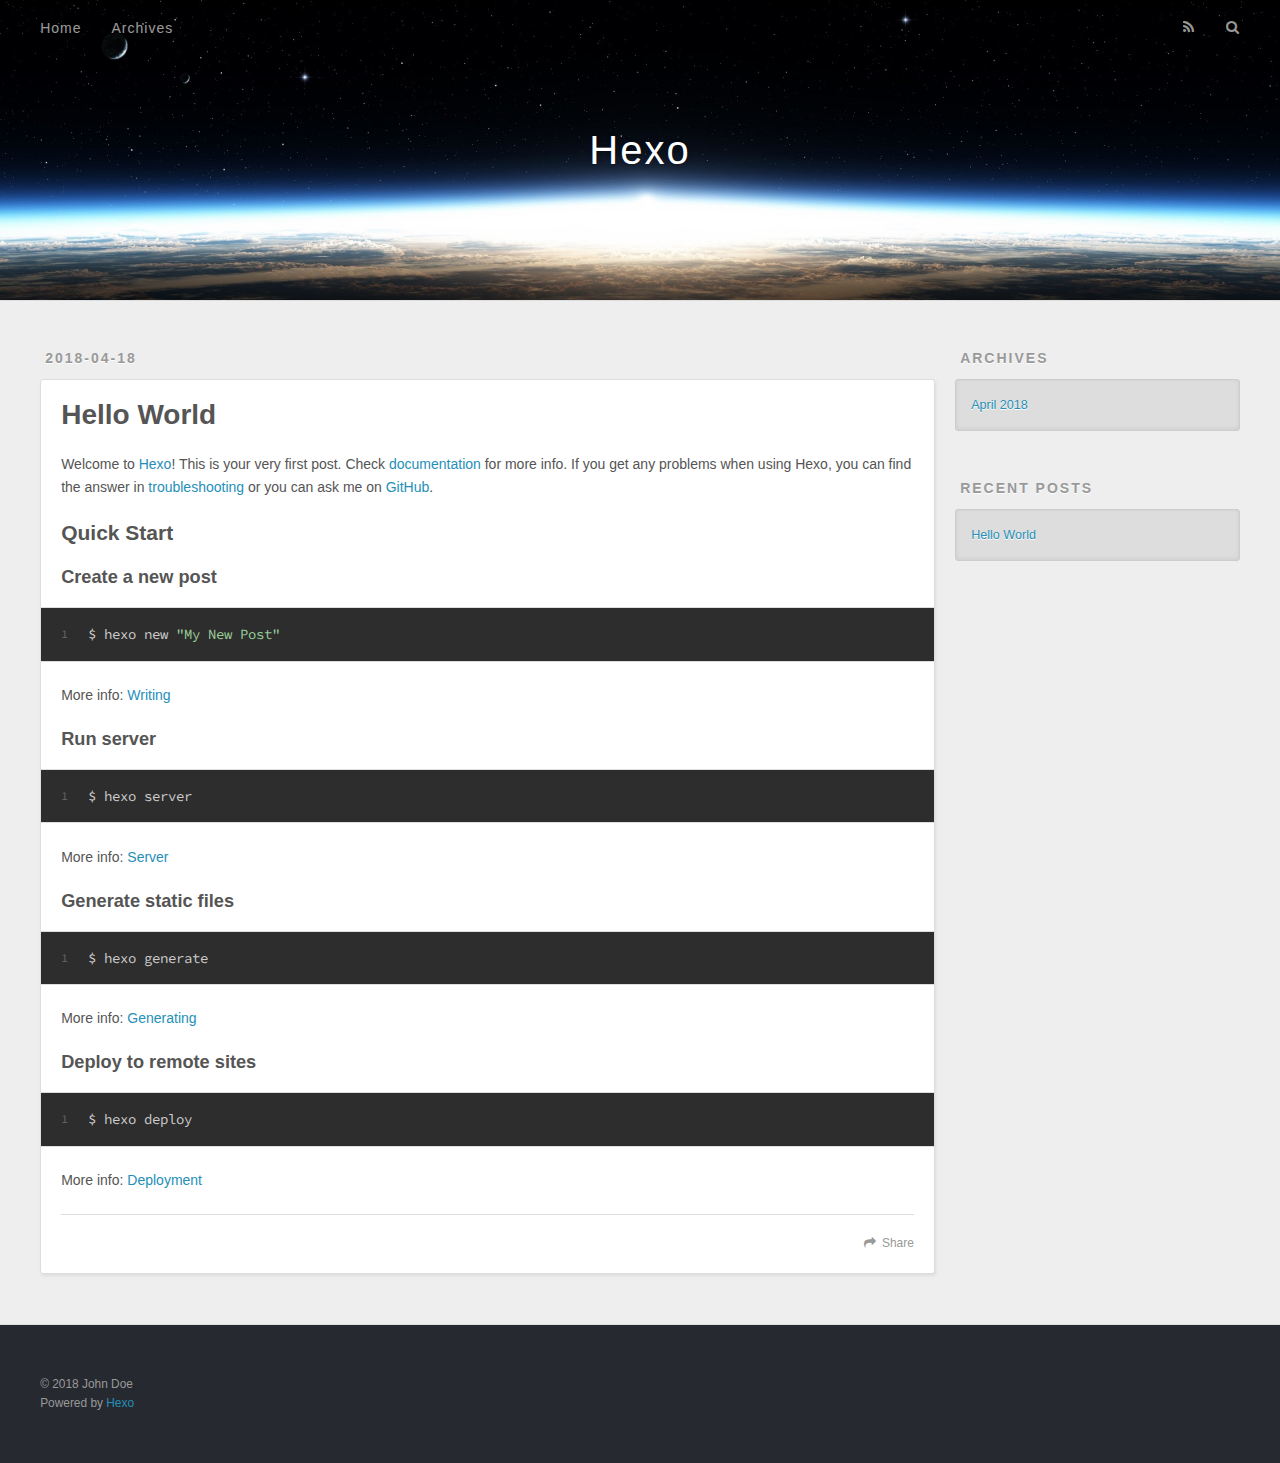
==== index.html @ 1b04e57f "Site updated: 2018-04-18 23:33:25" ====
<!DOCTYPE html>
<html>
<head>
  <meta charset="utf-8">
  

  
  <title>Hexo</title>
  <meta name="viewport" content="width=device-width, initial-scale=1, maximum-scale=1">
  <meta property="og:type" content="website">
<meta property="og:title" content="Hexo">
<meta property="og:url" content="http://yoursite.com/index.html">
<meta property="og:site_name" content="Hexo">
<meta property="og:locale" content="default">
<meta name="twitter:card" content="summary">
<meta name="twitter:title" content="Hexo">
  
    <link rel="alternate" href="/atom.xml" title="Hexo" type="application/atom+xml">
  
  
    <link rel="icon" href="/favicon.png">
  
  
    <link href="//fonts.googleapis.com/css?family=Source+Code+Pro" rel="stylesheet" type="text/css">
  
  <link rel="stylesheet" href="/css/style.css">
</head>

<body>
  <div id="container">
    <div id="wrap">
      <header id="header">
  <div id="banner"></div>
  <div id="header-outer" class="outer">
    <div id="header-title" class="inner">
      <h1 id="logo-wrap">
        <a href="/" id="logo">Hexo</a>
      </h1>
      
    </div>
    <div id="header-inner" class="inner">
      <nav id="main-nav">
        <a id="main-nav-toggle" class="nav-icon"></a>
        
          <a class="main-nav-link" href="/">Home</a>
        
          <a class="main-nav-link" href="/archives">Archives</a>
        
      </nav>
      <nav id="sub-nav">
        
          <a id="nav-rss-link" class="nav-icon" href="/atom.xml" title="RSS Feed"></a>
        
        <a id="nav-search-btn" class="nav-icon" title="Search"></a>
      </nav>
      <div id="search-form-wrap">
        <form action="//google.com/search" method="get" accept-charset="UTF-8" class="search-form"><input type="search" name="q" class="search-form-input" placeholder="Search"><button type="submit" class="search-form-submit">&#xF002;</button><input type="hidden" name="sitesearch" value="http://yoursite.com"></form>
      </div>
    </div>
  </div>
</header>
      <div class="outer">
        <section id="main">
  
    <article id="post-hello-world" class="article article-type-post" itemscope itemprop="blogPost">
  <div class="article-meta">
    <a href="/2018/04/18/hello-world/" class="article-date">
  <time datetime="2018-04-18T15:25:29.749Z" itemprop="datePublished">2018-04-18</time>
</a>
    
  </div>
  <div class="article-inner">
    
    
      <header class="article-header">
        
  
    <h1 itemprop="name">
      <a class="article-title" href="/2018/04/18/hello-world/">Hello World</a>
    </h1>
  

      </header>
    
    <div class="article-entry" itemprop="articleBody">
      
        <p>Welcome to <a href="https://hexo.io/" target="_blank" rel="noopener">Hexo</a>! This is your very first post. Check <a href="https://hexo.io/docs/" target="_blank" rel="noopener">documentation</a> for more info. If you get any problems when using Hexo, you can find the answer in <a href="https://hexo.io/docs/troubleshooting.html" target="_blank" rel="noopener">troubleshooting</a> or you can ask me on <a href="https://github.com/hexojs/hexo/issues" target="_blank" rel="noopener">GitHub</a>.</p>
<h2 id="Quick-Start"><a href="#Quick-Start" class="headerlink" title="Quick Start"></a>Quick Start</h2><h3 id="Create-a-new-post"><a href="#Create-a-new-post" class="headerlink" title="Create a new post"></a>Create a new post</h3><figure class="highlight bash"><table><tr><td class="gutter"><pre><span class="line">1</span><br></pre></td><td class="code"><pre><span class="line">$ hexo new <span class="string">"My New Post"</span></span><br></pre></td></tr></table></figure>
<p>More info: <a href="https://hexo.io/docs/writing.html" target="_blank" rel="noopener">Writing</a></p>
<h3 id="Run-server"><a href="#Run-server" class="headerlink" title="Run server"></a>Run server</h3><figure class="highlight bash"><table><tr><td class="gutter"><pre><span class="line">1</span><br></pre></td><td class="code"><pre><span class="line">$ hexo server</span><br></pre></td></tr></table></figure>
<p>More info: <a href="https://hexo.io/docs/server.html" target="_blank" rel="noopener">Server</a></p>
<h3 id="Generate-static-files"><a href="#Generate-static-files" class="headerlink" title="Generate static files"></a>Generate static files</h3><figure class="highlight bash"><table><tr><td class="gutter"><pre><span class="line">1</span><br></pre></td><td class="code"><pre><span class="line">$ hexo generate</span><br></pre></td></tr></table></figure>
<p>More info: <a href="https://hexo.io/docs/generating.html" target="_blank" rel="noopener">Generating</a></p>
<h3 id="Deploy-to-remote-sites"><a href="#Deploy-to-remote-sites" class="headerlink" title="Deploy to remote sites"></a>Deploy to remote sites</h3><figure class="highlight bash"><table><tr><td class="gutter"><pre><span class="line">1</span><br></pre></td><td class="code"><pre><span class="line">$ hexo deploy</span><br></pre></td></tr></table></figure>
<p>More info: <a href="https://hexo.io/docs/deployment.html" target="_blank" rel="noopener">Deployment</a></p>

      
    </div>
    <footer class="article-footer">
      <a data-url="http://yoursite.com/2018/04/18/hello-world/" data-id="cjg595gk30000ddfy3i11y11x" class="article-share-link">Share</a>
      
      
    </footer>
  </div>
  
</article>


  


</section>
        
          <aside id="sidebar">
  
    

  
    

  
    
  
    
  <div class="widget-wrap">
    <h3 class="widget-title">Archives</h3>
    <div class="widget">
      <ul class="archive-list"><li class="archive-list-item"><a class="archive-list-link" href="/archives/2018/04/">April 2018</a></li></ul>
    </div>
  </div>


  
    
  <div class="widget-wrap">
    <h3 class="widget-title">Recent Posts</h3>
    <div class="widget">
      <ul>
        
          <li>
            <a href="/2018/04/18/hello-world/">Hello World</a>
          </li>
        
      </ul>
    </div>
  </div>

  
</aside>
        
      </div>
      <footer id="footer">
  
  <div class="outer">
    <div id="footer-info" class="inner">
      &copy; 2018 John Doe<br>
      Powered by <a href="http://hexo.io/" target="_blank">Hexo</a>
    </div>
  </div>
</footer>
    </div>
    <nav id="mobile-nav">
  
    <a href="/" class="mobile-nav-link">Home</a>
  
    <a href="/archives" class="mobile-nav-link">Archives</a>
  
</nav>
    

<script src="//ajax.googleapis.com/ajax/libs/jquery/2.0.3/jquery.min.js"></script>


  <link rel="stylesheet" href="/fancybox/jquery.fancybox.css">
  <script src="/fancybox/jquery.fancybox.pack.js"></script>


<script src="/js/script.js"></script>



  </div>
</body>
</html>
---- css/style.css ----
body {
  width: 100%;
}
body:before,
body:after {
  content: "";
  display: table;
}
body:after {
  clear: both;
}
html,
body,
div,
span,
applet,
object,
iframe,
h1,
h2,
h3,
h4,
h5,
h6,
p,
blockquote,
pre,
a,
abbr,
acronym,
address,
big,
cite,
code,
del,
dfn,
em,
img,
ins,
kbd,
q,
s,
samp,
small,
strike,
strong,
sub,
sup,
tt,
var,
dl,
dt,
dd,
ol,
ul,
li,
fieldset,
form,
label,
legend,
table,
caption,
tbody,
tfoot,
thead,
tr,
th,
td {
  margin: 0;
  padding: 0;
  border: 0;
  outline: 0;
  font-weight: inherit;
  font-style: inherit;
  font-family: inherit;
  font-size: 100%;
  vertical-align: baseline;
}
body {
  line-height: 1;
  color: #000;
  background: #fff;
}
ol,
ul {
  list-style: none;
}
table {
  border-collapse: separate;
  border-spacing: 0;
  vertical-align: middle;
}
caption,
th,
td {
  text-align: left;
  font-weight: normal;
  vertical-align: middle;
}
a img {
  border: none;
}
input,
button {
  margin: 0;
  padding: 0;
}
input::-moz-focus-inner,
button::-moz-focus-inner {
  border: 0;
  padding: 0;
}
@font-face {
  font-family: FontAwesome;
  font-style: normal;
  font-weight: normal;
  src: url("fonts/fontawesome-webfont.eot?v=#4.0.3");
  src: url("fonts/fontawesome-webfont.eot?#iefix&v=#4.0.3") format("embedded-opentype"), url("fonts/fontawesome-webfont.woff?v=#4.0.3") format("woff"), url("fonts/fontawesome-webfont.ttf?v=#4.0.3") format("truetype"), url("fonts/fontawesome-webfont.svg#fontawesomeregular?v=#4.0.3") format("svg");
}
html,
body,
#container {
  height: 100%;
}
body {
  background: #eee;
  font: 14px -apple-system, BlinkMacSystemFont, "Segoe UI", "Roboto", "Oxygen", "Ubuntu", "Cantarell", "Fira Sans", "Droid Sans", "Helvetica Neue", sans-serif;
  -webkit-text-size-adjust: 100%;
}
.outer {
  max-width: 1220px;
  margin: 0 auto;
  padding: 0 20px;
}
.outer:before,
.outer:after {
  content: "";
  display: table;
}
.outer:after {
  clear: both;
}
.inner {
  display: inline;
  float: left;
  width: 98.33333333333333%;
  margin: 0 0.833333333333333%;
}
.left,
.alignleft {
  float: left;
}
.right,
.alignright {
  float: right;
}
.clear {
  clear: both;
}
#container {
  position: relative;
}
.mobile-nav-on {
  overflow: hidden;
}
#wrap {
  height: 100%;
  width: 100%;
  position: absolute;
  top: 0;
  left: 0;
  -webkit-transition: 0.2s ease-out;
  -moz-transition: 0.2s ease-out;
  -ms-transition: 0.2s ease-out;
  transition: 0.2s ease-out;
  z-index: 1;
  background: #eee;
}
.mobile-nav-on #wrap {
  left: 280px;
}
@media screen and (min-width: 768px) {
  #main {
    display: inline;
    float: left;
    width: 73.33333333333333%;
    margin: 0 0.833333333333333%;
  }
}
.article-date,
.article-category-link,
.archive-year,
.widget-title {
  text-decoration: none;
  text-transform: uppercase;
  letter-spacing: 2px;
  color: #999;
  margin-bottom: 1em;
  margin-left: 5px;
  line-height: 1em;
  text-shadow: 0 1px #fff;
  font-weight: bold;
}
.article-inner,
.archive-article-inner {
  background: #fff;
  -webkit-box-shadow: 1px 2px 3px #ddd;
  box-shadow: 1px 2px 3px #ddd;
  border: 1px solid #ddd;
  border-radius: 3px;
}
.article-entry h1,
.widget h1 {
  font-size: 2em;
}
.article-entry h2,
.widget h2 {
  font-size: 1.5em;
}
.article-entry h3,
.widget h3 {
  font-size: 1.3em;
}
.article-entry h4,
.widget h4 {
  font-size: 1.2em;
}
.article-entry h5,
.widget h5 {
  font-size: 1em;
}
.article-entry h6,
.widget h6 {
  font-size: 1em;
  color: #999;
}
.article-entry hr,
.widget hr {
  border: 1px dashed #ddd;
}
.article-entry strong,
.widget strong {
  font-weight: bold;
}
.article-entry em,
.widget em,
.article-entry cite,
.widget cite {
  font-style: italic;
}
.article-entry sup,
.widget sup,
.article-entry sub,
.widget sub {
  font-size: 0.75em;
  line-height: 0;
  position: relative;
  vertical-align: baseline;
}
.article-entry sup,
.widget sup {
  top: -0.5em;
}
.article-entry sub,
.widget sub {
  bottom: -0.2em;
}
.article-entry small,
.widget small {
  font-size: 0.85em;
}
.article-entry acronym,
.widget acronym,
.article-entry abbr,
.widget abbr {
  border-bottom: 1px dotted;
}
.article-entry ul,
.widget ul,
.article-entry ol,
.widget ol,
.article-entry dl,
.widget dl {
  margin: 0 20px;
  line-height: 1.6em;
}
.article-entry ul ul,
.widget ul ul,
.article-entry ol ul,
.widget ol ul,
.article-entry ul ol,
.widget ul ol,
.article-entry ol ol,
.widget ol ol {
  margin-top: 0;
  margin-bottom: 0;
}
.article-entry ul,
.widget ul {
  list-style: disc;
}
.article-entry ol,
.widget ol {
  list-style: decimal;
}
.article-entry dt,
.widget dt {
  font-weight: bold;
}
#header {
  height: 300px;
  position: relative;
  border-bottom: 1px solid #ddd;
}
#header:before,
#header:after {
  content: "";
  position: absolute;
  left: 0;
  right: 0;
  height: 40px;
}
#header:before {
  top: 0;
  background: -webkit-linear-gradient(rgba(0,0,0,0.2), transparent);
  background: -moz-linear-gradient(rgba(0,0,0,0.2), transparent);
  background: -ms-linear-gradient(rgba(0,0,0,0.2), transparent);
  background: linear-gradient(rgba(0,0,0,0.2), transparent);
}
#header:after {
  bottom: 0;
  background: -webkit-linear-gradient(transparent, rgba(0,0,0,0.2));
  background: -moz-linear-gradient(transparent, rgba(0,0,0,0.2));
  background: -ms-linear-gradient(transparent, rgba(0,0,0,0.2));
  background: linear-gradient(transparent, rgba(0,0,0,0.2));
}
#header-outer {
  height: 100%;
  position: relative;
}
#header-inner {
  position: relative;
  overflow: hidden;
}
#banner {
  position: absolute;
  top: 0;
  left: 0;
  width: 100%;
  height: 100%;
  background: url("images/banner.jpg") center #000;
  -webkit-background-size: cover;
  -moz-background-size: cover;
  background-size: cover;
  z-index: -1;
}
#header-title {
  text-align: center;
  height: 40px;
  position: absolute;
  top: 50%;
  left: 0;
  margin-top: -20px;
}
#logo,
#subtitle {
  text-decoration: none;
  color: #fff;
  font-weight: 300;
  text-shadow: 0 1px 4px rgba(0,0,0,0.3);
}
#logo {
  font-size: 40px;
  line-height: 40px;
  letter-spacing: 2px;
}
#subtitle {
  font-size: 16px;
  line-height: 16px;
  letter-spacing: 1px;
}
#subtitle-wrap {
  margin-top: 16px;
}
#main-nav {
  float: left;
  margin-left: -15px;
}
.nav-icon,
.main-nav-link {
  float: left;
  color: #fff;
  opacity: 0.6;
  text-decoration: none;
  text-shadow: 0 1px rgba(0,0,0,0.2);
  -webkit-transition: opacity 0.2s;
  -moz-transition: opacity 0.2s;
  -ms-transition: opacity 0.2s;
  transition: opacity 0.2s;
  display: block;
  padding: 20px 15px;
}
.nav-icon:hover,
.main-nav-link:hover {
  opacity: 1;
}
.nav-icon {
  font-family: FontAwesome;
  text-align: center;
  font-size: 14px;
  width: 14px;
  height: 14px;
  padding: 20px 15px;
  position: relative;
  cursor: pointer;
}
.main-nav-link {
  font-weight: 300;
  letter-spacing: 1px;
}
@media screen and (max-width: 479px) {
  .main-nav-link {
    display: none;
  }
}
#main-nav-toggle {
  display: none;
}
#main-nav-toggle:before {
  content: "\f0c9";
}
@media screen and (max-width: 479px) {
  #main-nav-toggle {
    display: block;
  }
}
#sub-nav {
  float: right;
  margin-right: -15px;
}
#nav-rss-link:before {
  content: "\f09e";
}
#nav-search-btn:before {
  content: "\f002";
}
#search-form-wrap {
  position: absolute;
  top: 15px;
  width: 150px;
  height: 30px;
  right: -150px;
  opacity: 0;
  -webkit-transition: 0.2s ease-out;
  -moz-transition: 0.2s ease-out;
  -ms-transition: 0.2s ease-out;
  transition: 0.2s ease-out;
}
#search-form-wrap.on {
  opacity: 1;
  right: 0;
}
@media screen and (max-width: 479px) {
  #search-form-wrap {
    width: 100%;
    right: -100%;
  }
}
.search-form {
  position: absolute;
  top: 0;
  left: 0;
  right: 0;
  background: #fff;
  padding: 5px 15px;
  border-radius: 15px;
  -webkit-box-shadow: 0 0 10px rgba(0,0,0,0.3);
  box-shadow: 0 0 10px rgba(0,0,0,0.3);
}
.search-form-input {
  border: none;
  background: none;
  color: #555;
  width: 100%;
  font: 13px -apple-system, BlinkMacSystemFont, "Segoe UI", "Roboto", "Oxygen", "Ubuntu", "Cantarell", "Fira Sans", "Droid Sans", "Helvetica Neue", sans-serif;
  outline: none;
}
.search-form-input::-webkit-search-results-decoration,
.search-form-input::-webkit-search-cancel-button {
  -webkit-appearance: none;
}
.search-form-submit {
  position: absolute;
  top: 50%;
  right: 10px;
  margin-top: -7px;
  font: 13px FontAwesome;
  border: none;
  background: none;
  color: #bbb;
  cursor: pointer;
}
.search-form-submit:hover,
.search-form-submit:focus {
  color: #777;
}
.article {
  margin: 50px 0;
}
.article-inner {
  overflow: hidden;
}
.article-meta:before,
.article-meta:after {
  content: "";
  display: table;
}
.article-meta:after {
  clear: both;
}
.article-date {
  float: left;
}
.article-category {
  float: left;
  line-height: 1em;
  color: #ccc;
  text-shadow: 0 1px #fff;
  margin-left: 8px;
}
.article-category:before {
  content: "\2022";
}
.article-category-link {
  margin: 0 12px 1em;
}
.article-header {
  padding: 20px 20px 0;
}
.article-title {
  text-decoration: none;
  font-size: 2em;
  font-weight: bold;
  color: #555;
  line-height: 1.1em;
  -webkit-transition: color 0.2s;
  -moz-transition: color 0.2s;
  -ms-transition: color 0.2s;
  transition: color 0.2s;
}
a.article-title:hover {
  color: #258fb8;
}
.article-entry {
  color: #555;
  padding: 0 20px;
}
.article-entry:before,
.article-entry:after {
  content: "";
  display: table;
}
.article-entry:after {
  clear: both;
}
.article-entry p,
.article-entry table {
  line-height: 1.6em;
  margin: 1.6em 0;
}
.article-entry h1,
.article-entry h2,
.article-entry h3,
.article-entry h4,
.article-entry h5,
.article-entry h6 {
  font-weight: bold;
}
.article-entry h1,
.article-entry h2,
.article-entry h3,
.article-entry h4,
.article-entry h5,
.article-entry h6 {
  line-height: 1.1em;
  margin: 1.1em 0;
}
.article-entry a {
  color: #258fb8;
  text-decoration: none;
}
.article-entry a:hover {
  text-decoration: underline;
}
.article-entry ul,
.article-entry ol,
.article-entry dl {
  margin-top: 1.6em;
  margin-bottom: 1.6em;
}
.article-entry img,
.article-entry video {
  max-width: 100%;
  height: auto;
  display: block;
  margin: auto;
}
.article-entry iframe {
  border: none;
}
.article-entry table {
  width: 100%;
  border-collapse: collapse;
  border-spacing: 0;
}
.article-entry th {
  font-weight: bold;
  border-bottom: 3px solid #ddd;
  padding-bottom: 0.5em;
}
.article-entry td {
  border-bottom: 1px solid #ddd;
  padding: 10px 0;
}
.article-entry blockquote {
  font-family: Georgia, "Times New Roman", serif;
  font-size: 1.4em;
  margin: 1.6em 20px;
  text-align: center;
}
.article-entry blockquote footer {
  font-size: 14px;
  margin: 1.6em 0;
  font-family: -apple-system, BlinkMacSystemFont, "Segoe UI", "Roboto", "Oxygen", "Ubuntu", "Cantarell", "Fira Sans", "Droid Sans", "Helvetica Neue", sans-serif;
}
.article-entry blockquote footer cite:before {
  content: "—";
  padding: 0 0.5em;
}
.article-entry .pullquote {
  text-align: left;
  width: 45%;
  margin: 0;
}
.article-entry .pullquote.left {
  margin-left: 0.5em;
  margin-right: 1em;
}
.article-entry .pullquote.right {
  margin-right: 0.5em;
  margin-left: 1em;
}
.article-entry .caption {
  color: #999;
  display: block;
  font-size: 0.9em;
  margin-top: 0.5em;
  position: relative;
  text-align: center;
}
.article-entry .video-container {
  position: relative;
  padding-top: 56.25%;
  height: 0;
  overflow: hidden;
}
.article-entry .video-container iframe,
.article-entry .video-container object,
.article-entry .video-container embed {
  position: absolute;
  top: 0;
  left: 0;
  width: 100%;
  height: 100%;
  margin-top: 0;
}
.article-more-link a {
  display: inline-block;
  line-height: 1em;
  padding: 6px 15px;
  border-radius: 15px;
  background: #eee;
  color: #999;
  text-shadow: 0 1px #fff;
  text-decoration: none;
}
.article-more-link a:hover {
  background: #258fb8;
  color: #fff;
  text-decoration: none;
  text-shadow: 0 1px #1e7293;
}
.article-footer {
  font-size: 0.85em;
  line-height: 1.6em;
  border-top: 1px solid #ddd;
  padding-top: 1.6em;
  margin: 0 20px 20px;
}
.article-footer:before,
.article-footer:after {
  content: "";
  display: table;
}
.article-footer:after {
  clear: both;
}
.article-footer a {
  color: #999;
  text-decoration: none;
}
.article-footer a:hover {
  color: #555;
}
.article-tag-list-item {
  float: left;
  margin-right: 10px;
}
.article-tag-list-link:before {
  content: "#";
}
.article-comment-link {
  float: right;
}
.article-comment-link:before {
  content: "\f075";
  font-family: FontAwesome;
  padding-right: 8px;
}
.article-share-link {
  cursor: pointer;
  float: right;
  margin-left: 20px;
}
.article-share-link:before {
  content: "\f064";
  font-family: FontAwesome;
  padding-right: 6px;
}
#article-nav {
  position: relative;
}
#article-nav:before,
#article-nav:after {
  content: "";
  display: table;
}
#article-nav:after {
  clear: both;
}
@media screen and (min-width: 768px) {
  #article-nav {
    margin: 50px 0;
  }
  #article-nav:before {
    width: 8px;
    height: 8px;
    position: absolute;
    top: 50%;
    left: 50%;
    margin-top: -4px;
    margin-left: -4px;
    content: "";
    border-radius: 50%;
    background: #ddd;
    -webkit-box-shadow: 0 1px 2px #fff;
    box-shadow: 0 1px 2px #fff;
  }
}
.article-nav-link-wrap {
  text-decoration: none;
  text-shadow: 0 1px #fff;
  color: #999;
  -webkit-box-sizing: border-box;
  -moz-box-sizing: border-box;
  box-sizing: border-box;
  margin-top: 50px;
  text-align: center;
  display: block;
}
.article-nav-link-wrap:hover {
  color: #555;
}
@media screen and (min-width: 768px) {
  .article-nav-link-wrap {
    width: 50%;
    margin-top: 0;
  }
}
@media screen and (min-width: 768px) {
  #article-nav-newer {
    float: left;
    text-align: right;
    padding-right: 20px;
  }
}
@media screen and (min-width: 768px) {
  #article-nav-older {
    float: right;
    text-align: left;
    padding-left: 20px;
  }
}
.article-nav-caption {
  text-transform: uppercase;
  letter-spacing: 2px;
  color: #ddd;
  line-height: 1em;
  font-weight: bold;
}
#article-nav-newer .article-nav-caption {
  margin-right: -2px;
}
.article-nav-title {
  font-size: 0.85em;
  line-height: 1.6em;
  margin-top: 0.5em;
}
.article-share-box {
  position: absolute;
  display: none;
  background: #fff;
  -webkit-box-shadow: 1px 2px 10px rgba(0,0,0,0.2);
  box-shadow: 1px 2px 10px rgba(0,0,0,0.2);
  border-radius: 3px;
  margin-left: -145px;
  overflow: hidden;
  z-index: 1;
}
.article-share-box.on {
  display: block;
}
.article-share-input {
  width: 100%;
  background: none;
  -webkit-box-sizing: border-box;
  -moz-box-sizing: border-box;
  box-sizing: border-box;
  font: 14px -apple-system, BlinkMacSystemFont, "Segoe UI", "Roboto", "Oxygen", "Ubuntu", "Cantarell", "Fira Sans", "Droid Sans", "Helvetica Neue", sans-serif;
  padding: 0 15px;
  color: #555;
  outline: none;
  border: 1px solid #ddd;
  border-radius: 3px 3px 0 0;
  height: 36px;
  line-height: 36px;
}
.article-share-links {
  background: #eee;
}
.article-share-links:before,
.article-share-links:after {
  content: "";
  display: table;
}
.article-share-links:after {
  clear: both;
}
.article-share-twitter,
.article-share-facebook,
.article-share-pinterest,
.article-share-google {
  width: 50px;
  height: 36px;
  display: block;
  float: left;
  position: relative;
  color: #999;
  text-shadow: 0 1px #fff;
}
.article-share-twitter:before,
.article-share-facebook:before,
.article-share-pinterest:before,
.article-share-google:before {
  font-size: 20px;
  font-family: FontAwesome;
  width: 20px;
  height: 20px;
  position: absolute;
  top: 50%;
  left: 50%;
  margin-top: -10px;
  margin-left: -10px;
  text-align: center;
}
.article-share-twitter:hover,
.article-share-facebook:hover,
.article-share-pinterest:hover,
.article-share-google:hover {
  color: #fff;
}
.article-share-twitter:before {
  content: "\f099";
}
.article-share-twitter:hover {
  background: #00aced;
  text-shadow: 0 1px #008abe;
}
.article-share-facebook:before {
  content: "\f09a";
}
.article-share-facebook:hover {
  background: #3b5998;
  text-shadow: 0 1px #2f477a;
}
.article-share-pinterest:before {
  content: "\f0d2";
}
.article-share-pinterest:hover {
  background: #cb2027;
  text-shadow: 0 1px #a21a1f;
}
.article-share-google:before {
  content: "\f0d5";
}
.article-share-google:hover {
  background: #dd4b39;
  text-shadow: 0 1px #be3221;
}
.article-gallery {
  background: #000;
  position: relative;
}
.article-gallery-photos {
  position: relative;
  overflow: hidden;
}
.article-gallery-img {
  display: none;
  max-width: 100%;
}
.article-gallery-img:first-child {
  display: block;
}
.article-gallery-img.loaded {
  position: absolute;
  display: block;
}
.article-gallery-img img {
  display: block;
  max-width: 100%;
  margin: 0 auto;
}
#comments {
  background: #fff;
  -webkit-box-shadow: 1px 2px 3px #ddd;
  box-shadow: 1px 2px 3px #ddd;
  padding: 20px;
  border: 1px solid #ddd;
  border-radius: 3px;
  margin: 50px 0;
}
#comments a {
  color: #258fb8;
}
.archives-wrap {
  margin: 50px 0;
}
.archives:before,
.archives:after {
  content: "";
  display: table;
}
.archives:after {
  clear: both;
}
.archive-year-wrap {
  margin-bottom: 1em;
}
.archives {
  -webkit-column-gap: 10px;
  -moz-column-gap: 10px;
  column-gap: 10px;
}
@media screen and (min-width: 480px) and (max-width: 767px) {
  .archives {
    -webkit-column-count: 2;
    -moz-column-count: 2;
    column-count: 2;
  }
}
@media screen and (min-width: 768px) {
  .archives {
    -webkit-column-count: 3;
    -moz-column-count: 3;
    column-count: 3;
  }
}
.archive-article {
  -webkit-column-break-inside: avoid;
  page-break-inside: avoid;
  overflow: hidden;
  break-inside: avoid-column;
}
.archive-article-inner {
  padding: 10px;
  margin-bottom: 15px;
}
.archive-article-title {
  text-decoration: none;
  font-weight: bold;
  color: #555;
  -webkit-transition: color 0.2s;
  -moz-transition: color 0.2s;
  -ms-transition: color 0.2s;
  transition: color 0.2s;
  line-height: 1.6em;
}
.archive-article-title:hover {
  color: #258fb8;
}
.archive-article-footer {
  margin-top: 1em;
}
.archive-article-date {
  color: #999;
  text-decoration: none;
  font-size: 0.85em;
  line-height: 1em;
  margin-bottom: 0.5em;
  display: block;
}
#page-nav {
  margin: 50px auto;
  background: #fff;
  -webkit-box-shadow: 1px 2px 3px #ddd;
  box-shadow: 1px 2px 3px #ddd;
  border: 1px solid #ddd;
  border-radius: 3px;
  text-align: center;
  color: #999;
  overflow: hidden;
}
#page-nav:before,
#page-nav:after {
  content: "";
  display: table;
}
#page-nav:after {
  clear: both;
}
#page-nav a,
#page-nav span {
  padding: 10px 20px;
  line-height: 1;
  height: 2ex;
}
#page-nav a {
  color: #999;
  text-decoration: none;
}
#page-nav a:hover {
  background: #999;
  color: #fff;
}
#page-nav .prev {
  float: left;
}
#page-nav .next {
  float: right;
}
#page-nav .page-number {
  display: inline-block;
}
@media screen and (max-width: 479px) {
  #page-nav .page-number {
    display: none;
  }
}
#page-nav .current {
  color: #555;
  font-weight: bold;
}
#page-nav .space {
  color: #ddd;
}
#footer {
  background: #262a30;
  padding: 50px 0;
  border-top: 1px solid #ddd;
  color: #999;
}
#footer a {
  color: #258fb8;
  text-decoration: none;
}
#footer a:hover {
  text-decoration: underline;
}
#footer-info {
  line-height: 1.6em;
  font-size: 0.85em;
}
.article-entry pre,
.article-entry .highlight {
  background: #2d2d2d;
  margin: 0 -20px;
  padding: 15px 20px;
  border-style: solid;
  border-color: #ddd;
  border-width: 1px 0;
  overflow: auto;
  color: #ccc;
  line-height: 22.400000000000002px;
}
.article-entry .highlight .gutter pre,
.article-entry .gist .gist-file .gist-data .line-numbers {
  color: #666;
  font-size: 0.85em;
}
.article-entry pre,
.article-entry code {
  font-family: "Source Code Pro", Consolas, Monaco, Menlo, Consolas, monospace;
}
.article-entry code {
  background: #eee;
  text-shadow: 0 1px #fff;
  padding: 0 0.3em;
}
.article-entry pre code {
  background: none;
  text-shadow: none;
  padding: 0;
}
.article-entry .highlight pre {
  border: none;
  margin: 0;
  padding: 0;
}
.article-entry .highlight table {
  margin: 0;
  width: auto;
}
.article-entry .highlight td {
  border: none;
  padding: 0;
}
.article-entry .highlight figcaption {
  font-size: 0.85em;
  color: #999;
  line-height: 1em;
  margin-bottom: 1em;
}
.article-entry .highlight figcaption:before,
.article-entry .highlight figcaption:after {
  content: "";
  display: table;
}
.article-entry .highlight figcaption:after {
  clear: both;
}
.article-entry .highlight figcaption a {
  float: right;
}
.article-entry .highlight .gutter pre {
  text-align: right;
  padding-right: 20px;
}
.article-entry .highlight .line {
  height: 22.400000000000002px;
}
.article-entry .highlight .line.marked {
  background: #515151;
}
.article-entry .gist {
  margin: 0 -20px;
  border-style: solid;
  border-color: #ddd;
  border-width: 1px 0;
  background: #2d2d2d;
  padding: 15px 20px 15px 0;
}
.article-entry .gist .gist-file {
  border: none;
  font-family: "Source Code Pro", Consolas, Monaco, Menlo, Consolas, monospace;
  margin: 0;
}
.article-entry .gist .gist-file .gist-data {
  background: none;
  border: none;
}
.article-entry .gist .gist-file .gist-data .line-numbers {
  background: none;
  border: none;
  padding: 0 20px 0 0;
}
.article-entry .gist .gist-file .gist-data .line-data {
  padding: 0 !important;
}
.article-entry .gist .gist-file .highlight {
  margin: 0;
  padding: 0;
  border: none;
}
.article-entry .gist .gist-file .gist-meta {
  background: #2d2d2d;
  color: #999;
  font: 0.85em -apple-system, BlinkMacSystemFont, "Segoe UI", "Roboto", "Oxygen", "Ubuntu", "Cantarell", "Fira Sans", "Droid Sans", "Helvetica Neue", sans-serif;
  text-shadow: 0 0;
  padding: 0;
  margin-top: 1em;
  margin-left: 20px;
}
.article-entry .gist .gist-file .gist-meta a {
  color: #258fb8;
  font-weight: normal;
}
.article-entry .gist .gist-file .gist-meta a:hover {
  text-decoration: underline;
}
pre .comment,
pre .title {
  color: #999;
}
pre .variable,
pre .attribute,
pre .tag,
pre .regexp,
pre .ruby .constant,
pre .xml .tag .title,
pre .xml .pi,
pre .xml .doctype,
pre .html .doctype,
pre .css .id,
pre .css .class,
pre .css .pseudo {
  color: #f2777a;
}
pre .number,
pre .preprocessor,
pre .built_in,
pre .literal,
pre .params,
pre .constant {
  color: #f99157;
}
pre .class,
pre .ruby .class .title,
pre .css .rules .attribute {
  color: #9c9;
}
pre .string,
pre .value,
pre .inheritance,
pre .header,
pre .ruby .symbol,
pre .xml .cdata {
  color: #9c9;
}
pre .css .hexcolor {
  color: #6cc;
}
pre .function,
pre .python .decorator,
pre .python .title,
pre .ruby .function .title,
pre .ruby .title .keyword,
pre .perl .sub,
pre .javascript .title,
pre .coffeescript .title {
  color: #69c;
}
pre .keyword,
pre .javascript .function {
  color: #c9c;
}
@media screen and (max-width: 479px) {
  #mobile-nav {
    position: absolute;
    top: 0;
    left: 0;
    width: 280px;
    height: 100%;
    background: #191919;
    border-right: 1px solid #fff;
  }
}
@media screen and (max-width: 479px) {
  .mobile-nav-link {
    display: block;
    color: #999;
    text-decoration: none;
    padding: 15px 20px;
    font-weight: bold;
  }
  .mobile-nav-link:hover {
    color: #fff;
  }
}
@media screen and (min-width: 768px) {
  #sidebar {
    display: inline;
    float: left;
    width: 23.333333333333332%;
    margin: 0 0.833333333333333%;
  }
}
.widget-wrap {
  margin: 50px 0;
}
.widget {
  color: #777;
  text-shadow: 0 1px #fff;
  background: #ddd;
  -webkit-box-shadow: 0 -1px 4px #ccc inset;
  box-shadow: 0 -1px 4px #ccc inset;
  border: 1px solid #ccc;
  padding: 15px;
  border-radius: 3px;
}
.widget a {
  color: #258fb8;
  text-decoration: none;
}
.widget a:hover {
  text-decoration: underline;
}
.widget ul ul,
.widget ol ul,
.widget dl ul,
.widget ul ol,
.widget ol ol,
.widget dl ol,
.widget ul dl,
.widget ol dl,
.widget dl dl {
  margin-left: 15px;
  list-style: disc;
}
.widget {
  line-height: 1.6em;
  word-wrap: break-word;
  font-size: 0.9em;
}
.widget ul,
.widget ol {
  list-style: none;
  margin: 0;
}
.widget ul ul,
.widget ol ul,
.widget ul ol,
.widget ol ol {
  margin: 0 20px;
}
.widget ul ul,
.widget ol ul {
  list-style: disc;
}
.widget ul ol,
.widget ol ol {
  list-style: decimal;
}
.category-list-count,
.tag-list-count,
.archive-list-count {
  padding-left: 5px;
  color: #999;
  font-size: 0.85em;
}
.category-list-count:before,
.tag-list-count:before,
.archive-list-count:before {
  content: "(";
}
.category-list-count:after,
.tag-list-count:after,
.archive-list-count:after {
  content: ")";
}
.tagcloud a {
  margin-right: 5px;
  display: inline-block;
}
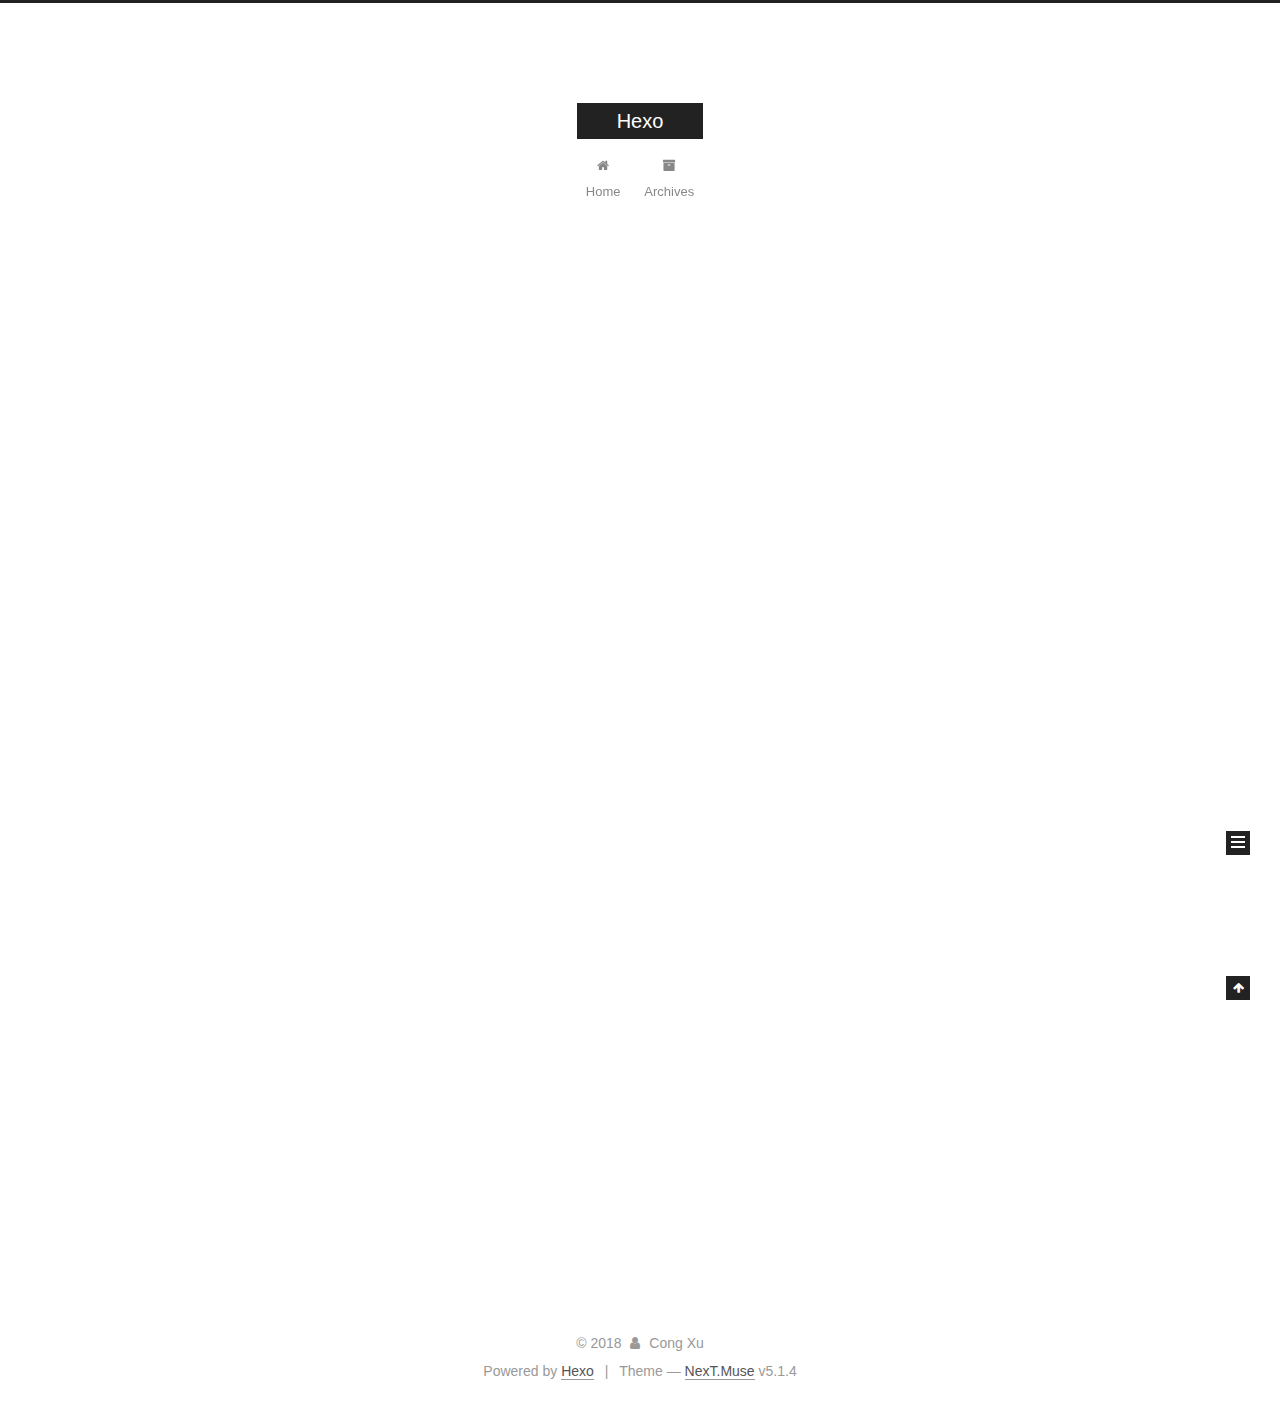
==== commit da1684c9: "Site updated: 2018-04-23 23:49:43" ====
--- a/index.html
+++ b/index.html
@@ -1,90 +1,306 @@
 <!DOCTYPE html>
-<html>
+
+
+
+  
+
+
+<html class="theme-next muse use-motion" lang="">
 <head>
-  <meta charset="utf-8">
-  
-
-  
-  <title>Hexo</title>
-  <meta name="viewport" content="width=device-width, initial-scale=1, maximum-scale=1">
-  <meta property="og:type" content="website">
+  <meta charset="UTF-8"/>
+<meta http-equiv="X-UA-Compatible" content="IE=edge" />
+<meta name="viewport" content="width=device-width, initial-scale=1, maximum-scale=1"/>
+<meta name="theme-color" content="#222">
+
+
+
+
+
+
+
+
+
+<meta http-equiv="Cache-Control" content="no-transform" />
+<meta http-equiv="Cache-Control" content="no-siteapp" />
+
+
+
+
+
+
+
+
+
+
+
+
+
+
+
+
+  
+  
+  <link href="/lib/fancybox/source/jquery.fancybox.css?v=2.1.5" rel="stylesheet" type="text/css" />
+
+
+
+
+
+
+
+<link href="/lib/font-awesome/css/font-awesome.min.css?v=4.6.2" rel="stylesheet" type="text/css" />
+
+<link href="/css/main.css?v=5.1.4" rel="stylesheet" type="text/css" />
+
+
+  <link rel="apple-touch-icon" sizes="180x180" href="/images/apple-touch-icon-next.png?v=5.1.4">
+
+
+  <link rel="icon" type="image/png" sizes="32x32" href="/images/favicon-32x32-next.png?v=5.1.4">
+
+
+  <link rel="icon" type="image/png" sizes="16x16" href="/images/favicon-16x16-next.png?v=5.1.4">
+
+
+  <link rel="mask-icon" href="/images/logo.svg?v=5.1.4" color="#222">
+
+
+
+
+
+  <meta name="keywords" content="Hexo, NexT" />
+
+
+
+
+
+
+
+
+
+
+<meta property="og:type" content="website">
 <meta property="og:title" content="Hexo">
-<meta property="og:url" content="http://yoursite.com/index.html">
+<meta property="og:url" content="https://siercong.github.io/blogs/index.html">
 <meta property="og:site_name" content="Hexo">
 <meta property="og:locale" content="default">
 <meta name="twitter:card" content="summary">
 <meta name="twitter:title" content="Hexo">
-  
-    <link rel="alternate" href="/atom.xml" title="Hexo" type="application/atom+xml">
-  
-  
-    <link rel="icon" href="/favicon.png">
-  
-  
-    <link href="//fonts.googleapis.com/css?family=Source+Code+Pro" rel="stylesheet" type="text/css">
-  
-  <link rel="stylesheet" href="/css/style.css">
+
+
+
+<script type="text/javascript" id="hexo.configurations">
+  var NexT = window.NexT || {};
+  var CONFIG = {
+    root: '/',
+    scheme: 'Muse',
+    version: '5.1.4',
+    sidebar: {"position":"left","display":"post","offset":12,"b2t":false,"scrollpercent":false,"onmobile":false},
+    fancybox: true,
+    tabs: true,
+    motion: {"enable":true,"async":false,"transition":{"post_block":"fadeIn","post_header":"slideDownIn","post_body":"slideDownIn","coll_header":"slideLeftIn","sidebar":"slideUpIn"}},
+    duoshuo: {
+      userId: '0',
+      author: 'Author'
+    },
+    algolia: {
+      applicationID: '',
+      apiKey: '',
+      indexName: '',
+      hits: {"per_page":10},
+      labels: {"input_placeholder":"Search for Posts","hits_empty":"We didn't find any results for the search: ${query}","hits_stats":"${hits} results found in ${time} ms"}
+    }
+  };
+</script>
+
+
+
+  <link rel="canonical" href="https://siercong.github.io/blogs/"/>
+
+
+
+
+
+  <title>Hexo</title>
+  
+
+
+
+
+
+
+
+
 </head>
 
-<body>
-  <div id="container">
-    <div id="wrap">
-      <header id="header">
-  <div id="banner"></div>
-  <div id="header-outer" class="outer">
-    <div id="header-title" class="inner">
-      <h1 id="logo-wrap">
-        <a href="/" id="logo">Hexo</a>
-      </h1>
-      
+<body itemscope itemtype="http://schema.org/WebPage" lang="default">
+
+  
+  
+    
+  
+
+  <div class="container sidebar-position-left 
+  page-home">
+    <div class="headband"></div>
+
+    <header id="header" class="header" itemscope itemtype="http://schema.org/WPHeader">
+      <div class="header-inner"><div class="site-brand-wrapper">
+  <div class="site-meta ">
+    
+
+    <div class="custom-logo-site-title">
+      <a href="/"  class="brand" rel="start">
+        <span class="logo-line-before"><i></i></span>
+        <span class="site-title">Hexo</span>
+        <span class="logo-line-after"><i></i></span>
+      </a>
     </div>
-    <div id="header-inner" class="inner">
-      <nav id="main-nav">
-        <a id="main-nav-toggle" class="nav-icon"></a>
-        
-          <a class="main-nav-link" href="/">Home</a>
-        
-          <a class="main-nav-link" href="/archives">Archives</a>
-        
-      </nav>
-      <nav id="sub-nav">
-        
-          <a id="nav-rss-link" class="nav-icon" href="/atom.xml" title="RSS Feed"></a>
-        
-        <a id="nav-search-btn" class="nav-icon" title="Search"></a>
-      </nav>
-      <div id="search-form-wrap">
-        <form action="//google.com/search" method="get" accept-charset="UTF-8" class="search-form"><input type="search" name="q" class="search-form-input" placeholder="Search"><button type="submit" class="search-form-submit">&#xF002;</button><input type="hidden" name="sitesearch" value="http://yoursite.com"></form>
-      </div>
-    </div>
+      
+        <p class="site-subtitle"></p>
+      
   </div>
-</header>
-      <div class="outer">
-        <section id="main">
-  
-    <article id="post-hello-world" class="article article-type-post" itemscope itemprop="blogPost">
-  <div class="article-meta">
-    <a href="/2018/04/18/hello-world/" class="article-date">
-  <time datetime="2018-04-18T15:25:29.749Z" itemprop="datePublished">2018-04-18</time>
-</a>
-    
+
+  <div class="site-nav-toggle">
+    <button>
+      <span class="btn-bar"></span>
+      <span class="btn-bar"></span>
+      <span class="btn-bar"></span>
+    </button>
   </div>
-  <div class="article-inner">
-    
-    
-      <header class="article-header">
-        
-  
-    <h1 itemprop="name">
-      <a class="article-title" href="/2018/04/18/hello-world/">Hello World</a>
-    </h1>
-  
-
+</div>
+
+<nav class="site-nav">
+  
+
+  
+    <ul id="menu" class="menu">
+      
+        
+        <li class="menu-item menu-item-home">
+          <a href="/" rel="section">
+            
+              <i class="menu-item-icon fa fa-fw fa-home"></i> <br />
+            
+            Home
+          </a>
+        </li>
+      
+        
+        <li class="menu-item menu-item-archives">
+          <a href="/archives/" rel="section">
+            
+              <i class="menu-item-icon fa fa-fw fa-archive"></i> <br />
+            
+            Archives
+          </a>
+        </li>
+      
+
+      
+    </ul>
+  
+
+  
+</nav>
+
+
+
+ </div>
+    </header>
+
+    <main id="main" class="main">
+      <div class="main-inner">
+        <div class="content-wrap">
+          <div id="content" class="content">
+            
+  <section id="posts" class="posts-expand">
+    
+      
+
+  
+
+  
+  
+  
+
+  <article class="post post-type-normal" itemscope itemtype="http://schema.org/Article">
+  
+  
+  
+  <div class="post-block">
+    <link itemprop="mainEntityOfPage" href="https://siercong.github.io/blogs/2018/04/18/hello-world/">
+
+    <span hidden itemprop="author" itemscope itemtype="http://schema.org/Person">
+      <meta itemprop="name" content="Cong Xu">
+      <meta itemprop="description" content="">
+      <meta itemprop="image" content="/images/avatar.gif">
+    </span>
+
+    <span hidden itemprop="publisher" itemscope itemtype="http://schema.org/Organization">
+      <meta itemprop="name" content="Hexo">
+    </span>
+
+    
+      <header class="post-header">
+
+        
+        
+          <h1 class="post-title" itemprop="name headline">
+                
+                <a class="post-title-link" href="/2018/04/18/hello-world/" itemprop="url">Hello World</a></h1>
+        
+
+        <div class="post-meta">
+          <span class="post-time">
+            
+              <span class="post-meta-item-icon">
+                <i class="fa fa-calendar-o"></i>
+              </span>
+              
+                <span class="post-meta-item-text">Posted on</span>
+              
+              <time title="Post created" itemprop="dateCreated datePublished" datetime="2018-04-18T23:25:29+08:00">
+                2018-04-18
+              </time>
+            
+
+            
+
+            
+          </span>
+
+          
+
+          
+            
+          
+
+          
+          
+
+          
+
+          
+
+          
+
+        </div>
       </header>
     
-    <div class="article-entry" itemprop="articleBody">
-      
-        <p>Welcome to <a href="https://hexo.io/" target="_blank" rel="noopener">Hexo</a>! This is your very first post. Check <a href="https://hexo.io/docs/" target="_blank" rel="noopener">documentation</a> for more info. If you get any problems when using Hexo, you can find the answer in <a href="https://hexo.io/docs/troubleshooting.html" target="_blank" rel="noopener">troubleshooting</a> or you can ask me on <a href="https://github.com/hexojs/hexo/issues" target="_blank" rel="noopener">GitHub</a>.</p>
+
+    
+    
+    
+    <div class="post-body" itemprop="articleBody">
+
+      
+      
+
+      
+        
+          
+            <p>Welcome to <a href="https://hexo.io/" target="_blank" rel="noopener">Hexo</a>! This is your very first post. Check <a href="https://hexo.io/docs/" target="_blank" rel="noopener">documentation</a> for more info. If you get any problems when using Hexo, you can find the answer in <a href="https://hexo.io/docs/troubleshooting.html" target="_blank" rel="noopener">troubleshooting</a> or you can ask me on <a href="https://github.com/hexojs/hexo/issues" target="_blank" rel="noopener">GitHub</a>.</p>
 <h2 id="Quick-Start"><a href="#Quick-Start" class="headerlink" title="Quick Start"></a>Quick Start</h2><h3 id="Create-a-new-post"><a href="#Create-a-new-post" class="headerlink" title="Create a new post"></a>Create a new post</h3><figure class="highlight bash"><table><tr><td class="gutter"><pre><span class="line">1</span><br></pre></td><td class="code"><pre><span class="line">$ hexo new <span class="string">"My New Post"</span></span><br></pre></td></tr></table></figure>
 <p>More info: <a href="https://hexo.io/docs/writing.html" target="_blank" rel="noopener">Writing</a></p>
 <h3 id="Run-server"><a href="#Run-server" class="headerlink" title="Run server"></a>Run server</h3><figure class="highlight bash"><table><tr><td class="gutter"><pre><span class="line">1</span><br></pre></td><td class="code"><pre><span class="line">$ hexo server</span><br></pre></td></tr></table></figure>
@@ -94,91 +310,307 @@
 <h3 id="Deploy-to-remote-sites"><a href="#Deploy-to-remote-sites" class="headerlink" title="Deploy to remote sites"></a>Deploy to remote sites</h3><figure class="highlight bash"><table><tr><td class="gutter"><pre><span class="line">1</span><br></pre></td><td class="code"><pre><span class="line">$ hexo deploy</span><br></pre></td></tr></table></figure>
 <p>More info: <a href="https://hexo.io/docs/deployment.html" target="_blank" rel="noopener">Deployment</a></p>
 
+          
+        
       
     </div>
-    <footer class="article-footer">
-      <a data-url="http://yoursite.com/2018/04/18/hello-world/" data-id="cjg595gk30000ddfy3i11y11x" class="article-share-link">Share</a>
-      
+    
+    
+    
+
+    
+
+    
+
+    
+
+    <footer class="post-footer">
+      
+
+      
+
+      
+
+      
+      
+        <div class="post-eof"></div>
       
     </footer>
   </div>
   
-</article>
-
-
-  
-
-
-</section>
-        
-          <aside id="sidebar">
-  
-    
-
-  
-    
-
-  
-    
-  
-    
-  <div class="widget-wrap">
-    <h3 class="widget-title">Archives</h3>
-    <div class="widget">
-      <ul class="archive-list"><li class="archive-list-item"><a class="archive-list-link" href="/archives/2018/04/">April 2018</a></li></ul>
+  
+  
+  </article>
+
+
+    
+  </section>
+
+  
+
+
+          </div>
+          
+
+
+          
+
+        </div>
+        
+          
+  
+  <div class="sidebar-toggle">
+    <div class="sidebar-toggle-line-wrap">
+      <span class="sidebar-toggle-line sidebar-toggle-line-first"></span>
+      <span class="sidebar-toggle-line sidebar-toggle-line-middle"></span>
+      <span class="sidebar-toggle-line sidebar-toggle-line-last"></span>
     </div>
   </div>
 
-
-  
-    
-  <div class="widget-wrap">
-    <h3 class="widget-title">Recent Posts</h3>
-    <div class="widget">
-      <ul>
-        
-          <li>
-            <a href="/2018/04/18/hello-world/">Hello World</a>
-          </li>
-        
-      </ul>
+  <aside id="sidebar" class="sidebar">
+    
+    <div class="sidebar-inner">
+
+      
+
+      
+
+      <section class="site-overview-wrap sidebar-panel sidebar-panel-active">
+        <div class="site-overview">
+          <div class="site-author motion-element" itemprop="author" itemscope itemtype="http://schema.org/Person">
+            
+              <p class="site-author-name" itemprop="name">Cong Xu</p>
+              <p class="site-description motion-element" itemprop="description"></p>
+          </div>
+
+          <nav class="site-state motion-element">
+
+            
+              <div class="site-state-item site-state-posts">
+              
+                <a href="/archives/">
+              
+                  <span class="site-state-item-count">1</span>
+                  <span class="site-state-item-name">posts</span>
+                </a>
+              </div>
+            
+
+            
+
+            
+
+          </nav>
+
+          
+
+          
+
+          
+          
+
+          
+          
+
+          
+
+        </div>
+      </section>
+
+      
+
+      
+
     </div>
+  </aside>
+
+
+        
+      </div>
+    </main>
+
+    <footer id="footer" class="footer">
+      <div class="footer-inner">
+        <div class="copyright">&copy; <span itemprop="copyrightYear">2018</span>
+  <span class="with-love">
+    <i class="fa fa-user"></i>
+  </span>
+  <span class="author" itemprop="copyrightHolder">Cong Xu</span>
+
+  
+</div>
+
+
+  <div class="powered-by">Powered by <a class="theme-link" target="_blank" href="https://hexo.io">Hexo</a></div>
+
+
+
+  <span class="post-meta-divider">|</span>
+
+
+
+  <div class="theme-info">Theme &mdash; <a class="theme-link" target="_blank" href="https://github.com/iissnan/hexo-theme-next">NexT.Muse</a> v5.1.4</div>
+
+
+
+
+        
+
+
+
+
+
+
+
+        
+      </div>
+    </footer>
+
+    
+      <div class="back-to-top">
+        <i class="fa fa-arrow-up"></i>
+        
+      </div>
+    
+
+    
+
   </div>
 
   
-</aside>
-        
-      </div>
-      <footer id="footer">
-  
-  <div class="outer">
-    <div id="footer-info" class="inner">
-      &copy; 2018 John Doe<br>
-      Powered by <a href="http://hexo.io/" target="_blank">Hexo</a>
-    </div>
-  </div>
-</footer>
-    </div>
-    <nav id="mobile-nav">
-  
-    <a href="/" class="mobile-nav-link">Home</a>
-  
-    <a href="/archives" class="mobile-nav-link">Archives</a>
-  
-</nav>
-    
-
-<script src="//ajax.googleapis.com/ajax/libs/jquery/2.0.3/jquery.min.js"></script>
-
-
-  <link rel="stylesheet" href="/fancybox/jquery.fancybox.css">
-  <script src="/fancybox/jquery.fancybox.pack.js"></script>
-
-
-<script src="/js/script.js"></script>
-
-
-
-  </div>
+
+<script type="text/javascript">
+  if (Object.prototype.toString.call(window.Promise) !== '[object Function]') {
+    window.Promise = null;
+  }
+</script>
+
+
+
+
+
+
+
+
+
+  
+
+
+
+
+
+
+
+
+
+
+
+
+  
+  
+    <script type="text/javascript" src="/lib/jquery/index.js?v=2.1.3"></script>
+  
+
+  
+  
+    <script type="text/javascript" src="/lib/fastclick/lib/fastclick.min.js?v=1.0.6"></script>
+  
+
+  
+  
+    <script type="text/javascript" src="/lib/jquery_lazyload/jquery.lazyload.js?v=1.9.7"></script>
+  
+
+  
+  
+    <script type="text/javascript" src="/lib/velocity/velocity.min.js?v=1.2.1"></script>
+  
+
+  
+  
+    <script type="text/javascript" src="/lib/velocity/velocity.ui.min.js?v=1.2.1"></script>
+  
+
+  
+  
+    <script type="text/javascript" src="/lib/fancybox/source/jquery.fancybox.pack.js?v=2.1.5"></script>
+  
+
+
+  
+
+
+  <script type="text/javascript" src="/js/src/utils.js?v=5.1.4"></script>
+
+  <script type="text/javascript" src="/js/src/motion.js?v=5.1.4"></script>
+
+
+
+  
+  
+
+  
+
+  
+
+
+  <script type="text/javascript" src="/js/src/bootstrap.js?v=5.1.4"></script>
+
+
+
+  
+
+
+  
+
+
+
+
+	
+
+
+
+
+
+  
+
+
+
+
+
+  
+
+
+
+
+
+
+
+
+
+
+
+
+  
+
+
+
+
+
+  
+
+  
+
+  
+
+  
+  
+
+  
+
+  
+
+  
+
 </body>
-</html>+</html>
--- a/css/main.css
+++ b/css/main.css
@@ -0,0 +1,2662 @@
+/* normalize.css v3.0.2 | MIT License | git.io/normalize */
+html {
+  font-family: sans-serif; /* 1 */
+  -ms-text-size-adjust: 100%; /* 2 */
+  -webkit-text-size-adjust: 100%; /* 2 */
+}
+body {
+  margin: 0;
+}
+article,
+aside,
+details,
+figcaption,
+figure,
+footer,
+header,
+hgroup,
+main,
+menu,
+nav,
+section,
+summary {
+  display: block;
+}
+audio,
+canvas,
+progress,
+video {
+  display: inline-block; /* 1 */
+  vertical-align: baseline; /* 2 */
+}
+audio:not([controls]) {
+  display: none;
+  height: 0;
+}
+[hidden],
+template {
+  display: none;
+}
+a {
+  background-color: transparent;
+}
+a:active,
+a:hover {
+  outline: 0;
+}
+abbr[title] {
+  border-bottom: 1px dotted;
+}
+b,
+strong {
+  font-weight: bold;
+}
+dfn {
+  font-style: italic;
+}
+h1 {
+  font-size: 2em;
+  margin: 0.67em 0;
+}
+mark {
+  background: #ff0;
+  color: #000;
+}
+small {
+  font-size: 80%;
+}
+sub,
+sup {
+  font-size: 75%;
+  line-height: 0;
+  position: relative;
+  vertical-align: baseline;
+}
+sup {
+  top: -0.5em;
+}
+sub {
+  bottom: -0.25em;
+}
+img {
+  border: 0;
+}
+svg:not(:root) {
+  overflow: hidden;
+}
+figure {
+  margin: 1em 40px;
+}
+hr {
+  -moz-box-sizing: content-box;
+  box-sizing: content-box;
+  height: 0;
+}
+pre {
+  overflow: auto;
+}
+code,
+kbd,
+pre,
+samp {
+  font-family: monospace, monospace;
+  font-size: 1em;
+}
+button,
+input,
+optgroup,
+select,
+textarea {
+  color: inherit; /* 1 */
+  font: inherit; /* 2 */
+  margin: 0; /* 3 */
+}
+button {
+  overflow: visible;
+}
+button,
+select {
+  text-transform: none;
+}
+button,
+html input[type="button"],
+input[type="reset"],
+input[type="submit"] {
+  -webkit-appearance: button; /* 2 */
+  cursor: pointer; /* 3 */
+}
+button[disabled],
+html input[disabled] {
+  cursor: default;
+}
+button::-moz-focus-inner,
+input::-moz-focus-inner {
+  border: 0;
+  padding: 0;
+}
+input {
+  line-height: normal;
+}
+input[type="checkbox"],
+input[type="radio"] {
+  box-sizing: border-box; /* 1 */
+  padding: 0; /* 2 */
+}
+input[type="number"]::-webkit-inner-spin-button,
+input[type="number"]::-webkit-outer-spin-button {
+  height: auto;
+}
+input[type="search"] {
+  -webkit-appearance: textfield; /* 1 */
+  -moz-box-sizing: content-box;
+  -webkit-box-sizing: content-box; /* 2 */
+  box-sizing: content-box;
+}
+input[type="search"]::-webkit-search-cancel-button,
+input[type="search"]::-webkit-search-decoration {
+  -webkit-appearance: none;
+}
+fieldset {
+  border: 1px solid #c0c0c0;
+  margin: 0 2px;
+  padding: 0.35em 0.625em 0.75em;
+}
+legend {
+  border: 0; /* 1 */
+  padding: 0; /* 2 */
+}
+textarea {
+  overflow: auto;
+}
+optgroup {
+  font-weight: bold;
+}
+table {
+  border-collapse: collapse;
+  border-spacing: 0;
+}
+td,
+th {
+  padding: 0;
+}
+::selection {
+  background: #262a30;
+  color: #fff;
+}
+body {
+  position: relative;
+  font-family: 'Lato', "PingFang SC", "Microsoft YaHei", sans-serif;
+  font-size: 14px;
+  line-height: 2;
+  color: #555;
+  background: #fff;
+}
+@media (max-width: 767px) {
+  body {
+    padding-right: 0 !important;
+  }
+}
+@media (min-width: 768px) and (max-width: 991px) {
+  body {
+    padding-right: 0 !important;
+  }
+}
+@media (min-width: 1600px) {
+  body {
+    font-size: 16px;
+  }
+}
+h1,
+h2,
+h3,
+h4,
+h5,
+h6 {
+  margin: 0;
+  padding: 0;
+  font-weight: bold;
+  line-height: 1.5;
+  font-family: 'Lato', "PingFang SC", "Microsoft YaHei", sans-serif;
+}
+h2,
+h3,
+h4,
+h5,
+h6 {
+  margin: 20px 0 15px;
+}
+h1 {
+  font-size: 22px;
+}
+@media (max-width: 767px) {
+  h1 {
+    font-size: 18px;
+  }
+}
+h2 {
+  font-size: 20px;
+}
+@media (max-width: 767px) {
+  h2 {
+    font-size: 16px;
+  }
+}
+h3 {
+  font-size: 18px;
+}
+@media (max-width: 767px) {
+  h3 {
+    font-size: 14px;
+  }
+}
+h4 {
+  font-size: 16px;
+}
+@media (max-width: 767px) {
+  h4 {
+    font-size: 12px;
+  }
+}
+h5 {
+  font-size: 14px;
+}
+@media (max-width: 767px) {
+  h5 {
+    font-size: 10px;
+  }
+}
+h6 {
+  font-size: 12px;
+}
+@media (max-width: 767px) {
+  h6 {
+    font-size: 8px;
+  }
+}
+p {
+  margin: 0 0 20px 0;
+}
+a {
+  color: #555;
+  text-decoration: none;
+  outline: none;
+  border-bottom: 1px solid #999;
+  word-wrap: break-word;
+}
+a:hover {
+  color: #222;
+  border-bottom-color: #222;
+}
+blockquote {
+  margin: 0;
+  padding: 0;
+}
+img {
+  display: block;
+  margin: auto;
+  max-width: 100%;
+  height: auto;
+}
+hr {
+  margin: 40px 0;
+  height: 3px;
+  border: none;
+  background-color: #ddd;
+  background-image: repeating-linear-gradient(-45deg, #fff, #fff 4px, transparent 4px, transparent 8px);
+}
+blockquote {
+  padding: 0 15px;
+  color: #666;
+  border-left: 4px solid #ddd;
+}
+blockquote cite::before {
+  content: "-";
+  padding: 0 5px;
+}
+dt {
+  font-weight: 700;
+}
+dd {
+  margin: 0;
+  padding: 0;
+}
+kbd {
+  border: 1px solid #ccc;
+  border-radius: 0.2em;
+  box-shadow: 0.1em 0.1em 0.2em rgba(0,0,0,0.1);
+  background-color: #f9f9f9;
+  font-family: inherit;
+  background-image: -webkit-linear-gradient(top, #eee, #fff, #eee);
+  padding: 0.1em 0.3em;
+  white-space: nowrap;
+}
+.text-left {
+  text-align: left;
+}
+.text-center {
+  text-align: center;
+}
+.text-right {
+  text-align: right;
+}
+.text-justify {
+  text-align: justify;
+}
+.text-nowrap {
+  white-space: nowrap;
+}
+.text-lowercase {
+  text-transform: lowercase;
+}
+.text-uppercase {
+  text-transform: uppercase;
+}
+.text-capitalize {
+  text-transform: capitalize;
+}
+.center-block {
+  display: block;
+  margin-left: auto;
+  margin-right: auto;
+}
+.clearfix:before,
+.clearfix:after {
+  content: " ";
+  display: table;
+}
+.clearfix:after {
+  clear: both;
+}
+.pullquote {
+  width: 45%;
+}
+.pullquote.left {
+  float: left;
+  margin-left: 5px;
+  margin-right: 10px;
+}
+.pullquote.right {
+  float: right;
+  margin-left: 10px;
+  margin-right: 5px;
+}
+.affix.affix.affix {
+  position: fixed;
+}
+.translation {
+  margin-top: -20px;
+  font-size: 14px;
+  color: #999;
+}
+.scrollbar-measure {
+  width: 100px;
+  height: 100px;
+  overflow: scroll;
+  position: absolute;
+  top: -9999px;
+}
+.use-motion .motion-element {
+  opacity: 0;
+}
+table {
+  margin: 20px 0;
+  width: 100%;
+  border-collapse: collapse;
+  border-spacing: 0;
+  border: 1px solid #ddd;
+  font-size: 14px;
+  table-layout: fixed;
+  word-wrap: break-all;
+}
+table>tbody>tr:nth-of-type(odd) {
+  background-color: #f9f9f9;
+}
+table>tbody>tr:hover {
+  background-color: #f5f5f5;
+}
+caption,
+th,
+td {
+  padding: 8px;
+  text-align: left;
+  vertical-align: middle;
+  font-weight: normal;
+}
+th,
+td {
+  border-bottom: 3px solid #ddd;
+  border-right: 1px solid #eee;
+}
+th {
+  padding-bottom: 10px;
+  font-weight: 700;
+}
+td {
+  border-bottom-width: 1px;
+}
+html,
+body {
+  height: 100%;
+}
+.container {
+  position: relative;
+  min-height: 100%;
+}
+.header-inner {
+  margin: 0 auto;
+  padding: 100px 0 70px;
+  width: 700px;
+}
+@media (min-width: 1600px) {
+  .container .header-inner {
+    width: 900px;
+  }
+}
+.main {
+  padding-bottom: 150px;
+}
+.main-inner {
+  margin: 0 auto;
+  width: 700px;
+}
+@media (min-width: 1600px) {
+  .container .main-inner {
+    width: 900px;
+  }
+}
+.footer {
+  position: absolute;
+  left: 0;
+  bottom: 0;
+  width: 100%;
+  min-height: 50px;
+}
+.footer-inner {
+  box-sizing: border-box;
+  margin: 20px auto;
+  width: 700px;
+}
+@media (min-width: 1600px) {
+  .container .footer-inner {
+    width: 900px;
+  }
+}
+pre,
+.highlight {
+  overflow: auto;
+  margin: 20px 0;
+  padding: 0;
+  font-size: 13px;
+  color: #4d4d4c;
+  background: #f7f7f7;
+  line-height: 1.6;
+}
+pre,
+code {
+  font-family: consolas, Menlo, "PingFang SC", "Microsoft YaHei", monospace;
+}
+code {
+  padding: 2px 4px;
+  word-wrap: break-word;
+  color: #555;
+  background: #eee;
+  border-radius: 3px;
+  font-size: 13px;
+}
+pre {
+  padding: 10px;
+}
+pre code {
+  padding: 0;
+  color: #4d4d4c;
+  background: none;
+  text-shadow: none;
+}
+.highlight {
+  border-radius: 1px;
+}
+.highlight pre {
+  border: none;
+  margin: 0;
+  padding: 10px 0;
+}
+.highlight table {
+  margin: 0;
+  width: auto;
+  border: none;
+}
+.highlight td {
+  border: none;
+  padding: 0;
+}
+.highlight figcaption {
+  font-size: 1em;
+  color: #4d4d4c;
+  line-height: 1em;
+  margin-bottom: 1em;
+}
+.highlight figcaption:before,
+.highlight figcaption:after {
+  content: " ";
+  display: table;
+}
+.highlight figcaption:after {
+  clear: both;
+}
+.highlight figcaption a {
+  float: right;
+  color: #4d4d4c;
+}
+.highlight figcaption a:hover {
+  border-bottom-color: #4d4d4c;
+}
+.highlight .gutter pre {
+  padding-left: 10px;
+  padding-right: 10px;
+  color: #869194;
+  text-align: right;
+  background-color: #eff2f3;
+}
+.highlight .code pre {
+  width: 100%;
+  padding-left: 10px;
+  padding-right: 10px;
+  background-color: #f7f7f7;
+}
+.highlight .line {
+  height: 20px;
+}
+.gutter {
+  -webkit-user-select: none;
+  -moz-user-select: none;
+  -ms-user-select: none;
+  user-select: none;
+}
+.gist table {
+  width: auto;
+}
+.gist table td {
+  border: none;
+}
+pre .deletion {
+  background: #fdd;
+}
+pre .addition {
+  background: #dfd;
+}
+pre .meta {
+  color: #8959a8;
+}
+pre .comment {
+  color: #8e908c;
+}
+pre .variable,
+pre .attribute,
+pre .tag,
+pre .regexp,
+pre .ruby .constant,
+pre .xml .tag .title,
+pre .xml .pi,
+pre .xml .doctype,
+pre .html .doctype,
+pre .css .id,
+pre .css .class,
+pre .css .pseudo {
+  color: #c82829;
+}
+pre .number,
+pre .preprocessor,
+pre .built_in,
+pre .literal,
+pre .params,
+pre .constant,
+pre .command {
+  color: #f5871f;
+}
+pre .ruby .class .title,
+pre .css .rules .attribute,
+pre .string,
+pre .value,
+pre .inheritance,
+pre .header,
+pre .ruby .symbol,
+pre .xml .cdata,
+pre .special,
+pre .number,
+pre .formula {
+  color: #718c00;
+}
+pre .title,
+pre .css .hexcolor {
+  color: #3e999f;
+}
+pre .function,
+pre .python .decorator,
+pre .python .title,
+pre .ruby .function .title,
+pre .ruby .title .keyword,
+pre .perl .sub,
+pre .javascript .title,
+pre .coffeescript .title {
+  color: #4271ae;
+}
+pre .keyword,
+pre .javascript .function {
+  color: #8959a8;
+}
+.full-image.full-image.full-image.full-image {
+  border: none;
+  max-width: 100%;
+  width: auto;
+  margin: 20px auto 25px;
+}
+@media (min-width: 992px) {
+  .full-image.full-image.full-image.full-image {
+    max-width: none;
+    width: 110%;
+    margin: 25px -5%;
+  }
+}
+.blockquote-center,
+.page-home .post-type-quote blockquote,
+.page-post-detail .post-type-quote blockquote {
+  position: relative;
+  margin: 40px 0;
+  padding: 0;
+  border-left: none;
+  text-align: center;
+}
+.blockquote-center::before,
+.page-home .post-type-quote blockquote::before,
+.page-post-detail .post-type-quote blockquote::before,
+.blockquote-center::after,
+.page-home .post-type-quote blockquote::after,
+.page-post-detail .post-type-quote blockquote::after {
+  position: absolute;
+  content: ' ';
+  display: block;
+  width: 100%;
+  height: 24px;
+  opacity: 0.2;
+  background-repeat: no-repeat;
+  background-position: 0 -6px;
+  background-size: 22px 22px;
+}
+.blockquote-center::before,
+.page-home .post-type-quote blockquote::before,
+.page-post-detail .post-type-quote blockquote::before {
+  top: -20px;
+  background-image: url("../images/quote-l.svg");
+  border-top: 1px solid #ccc;
+}
+.blockquote-center::after,
+.page-home .post-type-quote blockquote::after,
+.page-post-detail .post-type-quote blockquote::after {
+  bottom: -20px;
+  background-image: url("../images/quote-r.svg");
+  border-bottom: 1px solid #ccc;
+  background-position: 100% 8px;
+}
+.blockquote-center p,
+.page-home .post-type-quote blockquote p,
+.page-post-detail .post-type-quote blockquote p,
+.blockquote-center div,
+.page-home .post-type-quote blockquote div,
+.page-post-detail .post-type-quote blockquote div {
+  text-align: center;
+}
+.post .post-body .group-picture img {
+  box-sizing: border-box;
+  padding: 0 3px;
+  border: none;
+}
+.post .group-picture-row {
+  overflow: hidden;
+  margin-top: 6px;
+}
+.post .group-picture-row:first-child {
+  margin-top: 0;
+}
+.post .group-picture-column {
+  float: left;
+}
+.page-post-detail .post-body .group-picture-column {
+  float: none;
+  margin-top: 10px;
+  width: auto !important;
+}
+.page-post-detail .post-body .group-picture-column img {
+  margin: 0 auto;
+}
+.page-archive .group-picture-container {
+  overflow: hidden;
+}
+.page-archive .group-picture-row {
+  float: left;
+}
+.page-archive .group-picture-row:first-child {
+  margin-top: 6px;
+}
+.page-archive .group-picture-column {
+  max-width: 150px;
+  max-height: 150px;
+}
+.post-body .note {
+  position: relative;
+  padding: 15px;
+  margin-bottom: 20px;
+  border: 1px solid #eee;
+  border-left-width: 5px;
+  border-radius: 3px;
+}
+.post-body .note h2,
+.post-body .note h3,
+.post-body .note h4,
+.post-body .note h5,
+.post-body .note h6 {
+  margin-top: 0;
+  margin-bottom: 0;
+  border-bottom: initial;
+  padding-top: 0 !important;
+}
+.post-body .note p:first-child,
+.post-body .note ul:first-child,
+.post-body .note ol:first-child,
+.post-body .note table:first-child,
+.post-body .note pre:first-child,
+.post-body .note blockquote:first-child {
+  margin-top: 0;
+}
+.post-body .note p:last-child,
+.post-body .note ul:last-child,
+.post-body .note ol:last-child,
+.post-body .note table:last-child,
+.post-body .note pre:last-child,
+.post-body .note blockquote:last-child {
+  margin-bottom: 0;
+}
+.post-body .note.default {
+  border-left-color: #777;
+}
+.post-body .note.default h2,
+.post-body .note.default h3,
+.post-body .note.default h4,
+.post-body .note.default h5,
+.post-body .note.default h6 {
+  color: #777;
+}
+.post-body .note.primary {
+  border-left-color: #6f42c1;
+}
+.post-body .note.primary h2,
+.post-body .note.primary h3,
+.post-body .note.primary h4,
+.post-body .note.primary h5,
+.post-body .note.primary h6 {
+  color: #6f42c1;
+}
+.post-body .note.info {
+  border-left-color: #428bca;
+}
+.post-body .note.info h2,
+.post-body .note.info h3,
+.post-body .note.info h4,
+.post-body .note.info h5,
+.post-body .note.info h6 {
+  color: #428bca;
+}
+.post-body .note.success {
+  border-left-color: #5cb85c;
+}
+.post-body .note.success h2,
+.post-body .note.success h3,
+.post-body .note.success h4,
+.post-body .note.success h5,
+.post-body .note.success h6 {
+  color: #5cb85c;
+}
+.post-body .note.warning {
+  border-left-color: #f0ad4e;
+}
+.post-body .note.warning h2,
+.post-body .note.warning h3,
+.post-body .note.warning h4,
+.post-body .note.warning h5,
+.post-body .note.warning h6 {
+  color: #f0ad4e;
+}
+.post-body .note.danger {
+  border-left-color: #d9534f;
+}
+.post-body .note.danger h2,
+.post-body .note.danger h3,
+.post-body .note.danger h4,
+.post-body .note.danger h5,
+.post-body .note.danger h6 {
+  color: #d9534f;
+}
+.post-body .label {
+  display: inline;
+  padding: 0 2px;
+  white-space: nowrap;
+}
+.post-body .label.default {
+  background-color: #f0f0f0;
+}
+.post-body .label.primary {
+  background-color: #efe6f7;
+}
+.post-body .label.info {
+  background-color: #e5f2f8;
+}
+.post-body .label.success {
+  background-color: #e7f4e9;
+}
+.post-body .label.warning {
+  background-color: #fcf6e1;
+}
+.post-body .label.danger {
+  background-color: #fae8eb;
+}
+.post-body .tabs {
+  position: relative;
+  display: block;
+  margin-bottom: 20px;
+  padding-top: 10px;
+}
+.post-body .tabs ul.nav-tabs {
+  margin: 0;
+  padding: 0;
+  display: flex;
+  margin-bottom: -1px;
+}
+@media (max-width: 413px) {
+  .post-body .tabs ul.nav-tabs {
+    display: block;
+    margin-bottom: 5px;
+  }
+}
+.post-body .tabs ul.nav-tabs li.tab {
+  list-style-type: none !important;
+  margin: 0 0.25em 0 0;
+  border-top: 3px solid transparent;
+  border-left: 1px solid transparent;
+  border-right: 1px solid transparent;
+}
+@media (max-width: 413px) {
+  .post-body .tabs ul.nav-tabs li.tab {
+    margin: initial;
+    border-top: 1px solid transparent;
+    border-left: 3px solid transparent;
+    border-right: 1px solid transparent;
+    border-bottom: 1px solid transparent;
+  }
+}
+.post-body .tabs ul.nav-tabs li.tab a {
+  outline: 0;
+  border-bottom: initial;
+  display: block;
+  line-height: 1.8em;
+  padding: 0.25em 0.75em;
+  transition-duration: 0.2s;
+  transition-timing-function: ease-out;
+  transition-delay: 0s;
+}
+.post-body .tabs ul.nav-tabs li.tab a i {
+  width: 1.285714285714286em;
+}
+.post-body .tabs ul.nav-tabs li.tab.active {
+  border-top: 3px solid #fc6423;
+  border-left: 1px solid #ddd;
+  border-right: 1px solid #ddd;
+  background-color: #fff;
+}
+@media (max-width: 413px) {
+  .post-body .tabs ul.nav-tabs li.tab.active {
+    border-top: 1px solid #ddd;
+    border-left: 3px solid #fc6423;
+    border-right: 1px solid #ddd;
+    border-bottom: 1px solid #ddd;
+  }
+}
+.post-body .tabs ul.nav-tabs li.tab.active a {
+  cursor: default;
+  color: #555;
+}
+.post-body .tabs .tab-content {
+  background-color: #fff;
+}
+.post-body .tabs .tab-content .tab-pane {
+  border: 1px solid #ddd;
+  padding: 20px 20px 0 20px;
+}
+.post-body .tabs .tab-content .tab-pane:not(.active) {
+  display: none !important;
+}
+.post-body .tabs .tab-content .tab-pane.active {
+  display: block !important;
+}
+.btn {
+  display: inline-block;
+  padding: 0 20px;
+  font-size: 14px;
+  color: #fff;
+  background: #222;
+  border: 2px solid #222;
+  text-decoration: none;
+  border-radius: 0;
+  transition-property: background-color;
+  transition-duration: 0.2s;
+  transition-timing-function: ease-in-out;
+  transition-delay: 0s;
+  line-height: 2;
+}
+.btn:hover {
+  border-color: #222;
+  color: #222;
+  background: #fff;
+}
+.btn +.btn {
+  margin: 0 0 8px 8px;
+}
+.btn .fa-fw {
+  width: 1.285714285714286em;
+  text-align: left;
+}
+.btn-bar {
+  display: block;
+  width: 22px;
+  height: 2px;
+  background: #555;
+  border-radius: 1px;
+}
+.btn-bar+.btn-bar {
+  margin-top: 4px;
+}
+.pagination {
+  margin: 120px 0 40px;
+  text-align: center;
+  border-top: 1px solid #eee;
+}
+.page-number-basic,
+.pagination .prev,
+.pagination .next,
+.pagination .page-number,
+.pagination .space {
+  display: inline-block;
+  position: relative;
+  top: -1px;
+  margin: 0 10px;
+  padding: 0 11px;
+}
+@media (max-width: 767px) {
+  .page-number-basic,
+  .pagination .prev,
+  .pagination .next,
+  .pagination .page-number,
+  .pagination .space {
+    margin: 0 5px;
+  }
+}
+.pagination .prev,
+.pagination .next,
+.pagination .page-number {
+  border-bottom: 0;
+  border-top: 1px solid #eee;
+  transition-property: border-color;
+  transition-duration: 0.2s;
+  transition-timing-function: ease-in-out;
+  transition-delay: 0s;
+}
+.pagination .prev:hover,
+.pagination .next:hover,
+.pagination .page-number:hover {
+  border-top-color: #222;
+}
+.pagination .space {
+  padding: 0;
+  margin: 0;
+}
+.pagination .prev {
+  margin-left: 0;
+}
+.pagination .next {
+  margin-right: 0;
+}
+.pagination .page-number.current {
+  color: #fff;
+  background: #ccc;
+  border-top-color: #ccc;
+}
+@media (max-width: 767px) {
+  .pagination {
+    border-top: none;
+  }
+  .pagination .prev,
+  .pagination .next,
+  .pagination .page-number {
+    margin-bottom: 10px;
+    border-top: 0;
+    border-bottom: 1px solid #eee;
+    padding: 0 10px;
+  }
+  .pagination .prev:hover,
+  .pagination .next:hover,
+  .pagination .page-number:hover {
+    border-bottom-color: #222;
+  }
+}
+.comments {
+  margin: 60px 20px 0;
+}
+.tag-cloud {
+  text-align: center;
+}
+.tag-cloud a {
+  display: inline-block;
+  margin: 10px;
+}
+.back-to-top {
+  box-sizing: border-box;
+  position: fixed;
+  bottom: -100px;
+  right: 30px;
+  z-index: 1050;
+  padding: 0 6px;
+  width: 24px;
+  background: #222;
+  font-size: 12px;
+  opacity: 1;
+  color: #fff;
+  cursor: pointer;
+  text-align: center;
+  -webkit-transform: translateZ(0);
+  transition-property: bottom;
+  transition-duration: 0.2s;
+  transition-timing-function: ease-in-out;
+  transition-delay: 0s;
+}
+@media (min-width: 768px) and (max-width: 991px) {
+  .back-to-top {
+    display: none !important;
+  }
+}
+@media (max-width: 767px) {
+  .back-to-top {
+    display: none !important;
+  }
+}
+.back-to-top.back-to-top-on {
+  bottom: 19px;
+}
+.header {
+  background: transparent;
+}
+.header-inner {
+  position: relative;
+}
+.headband {
+  height: 3px;
+  background: #222;
+}
+.site-meta {
+  margin: 0;
+  text-align: center;
+}
+@media (max-width: 767px) {
+  .site-meta {
+    text-align: center;
+  }
+}
+.brand {
+  position: relative;
+  display: inline-block;
+  padding: 0 40px;
+  color: #fff;
+  background: #222;
+  border-bottom: none;
+}
+.brand:hover {
+  color: #fff;
+}
+.logo {
+  display: inline-block;
+  margin-right: 5px;
+  line-height: 36px;
+  vertical-align: top;
+}
+.site-title {
+  display: inline-block;
+  vertical-align: top;
+  line-height: 36px;
+  font-size: 20px;
+  font-weight: normal;
+  font-family: 'Lato', "PingFang SC", "Microsoft YaHei", sans-serif;
+}
+.site-subtitle {
+  margin-top: 10px;
+  font-size: 13px;
+  color: #999;
+}
+.use-motion .brand {
+  opacity: 0;
+}
+.use-motion .logo,
+.use-motion .site-title,
+.use-motion .site-subtitle {
+  opacity: 0;
+  position: relative;
+  top: -10px;
+}
+.site-nav-toggle {
+  display: none;
+  position: absolute;
+  top: 10px;
+  left: 10px;
+}
+@media (max-width: 767px) {
+  .site-nav-toggle {
+    display: block;
+  }
+}
+.site-nav-toggle button {
+  margin-top: 2px;
+  padding: 9px 10px;
+  background: transparent;
+  border: none;
+}
+@media (max-width: 767px) {
+  .site-nav {
+    display: none;
+    margin: 0 -10px;
+    padding: 0 10px;
+    clear: both;
+    border-top: 1px solid #ddd;
+  }
+}
+@media (min-width: 768px) and (max-width: 991px) {
+  .site-nav {
+    display: block !important;
+  }
+}
+@media (min-width: 992px) {
+  .site-nav {
+    display: block !important;
+  }
+}
+.menu {
+  margin-top: 20px;
+  padding-left: 0;
+  text-align: center;
+}
+.menu .menu-item {
+  display: inline-block;
+  margin: 0 10px;
+  list-style: none;
+}
+@media screen and (max-width: 767px) {
+  .menu .menu-item {
+    margin-top: 10px;
+  }
+}
+.menu .menu-item a {
+  display: block;
+  font-size: 13px;
+  line-height: inherit;
+  border-bottom: 1px solid transparent;
+  transition-property: border-color;
+  transition-duration: 0.2s;
+  transition-timing-function: ease-in-out;
+  transition-delay: 0s;
+}
+.menu .menu-item a:hover {
+  border-bottom-color: #222;
+}
+.menu .menu-item .fa {
+  margin-right: 5px;
+}
+.use-motion .menu-item {
+  opacity: 0;
+}
+.post-body {
+  font-family: 'Lato', "PingFang SC", "Microsoft YaHei", sans-serif;
+}
+@media (max-width: 767px) {
+  .post-body {
+    word-break: break-word;
+  }
+}
+.post-body .fancybox img {
+  display: block !important;
+  margin: 0 auto;
+  cursor: pointer;
+  cursor: zoom-in;
+  cursor: -webkit-zoom-in;
+}
+.post-body .image-caption,
+.post-body .figure .caption {
+  margin: -20px auto 15px;
+  text-align: center;
+  font-size: 14px;
+  color: #999;
+  font-weight: bold;
+  line-height: 1;
+}
+.post-sticky-flag {
+  display: inline-block;
+  font-size: 16px;
+  -ms-transform: rotate(30deg);
+  -webkit-transform: rotate(30deg);
+  -moz-transform: rotate(30deg);
+  -ms-transform: rotate(30deg);
+  -o-transform: rotate(30deg);
+  transform: rotate(30deg);
+}
+.use-motion .post-block,
+.use-motion .pagination,
+.use-motion .comments {
+  opacity: 0;
+}
+.use-motion .post-header {
+  opacity: 0;
+}
+.use-motion .post-body {
+  opacity: 0;
+}
+.use-motion .collection-title {
+  opacity: 0;
+}
+.posts-expand {
+  padding-top: 40px;
+}
+@media (max-width: 767px) {
+  .posts-expand {
+    margin: 0 20px;
+  }
+  .post-body pre .gutter pre {
+    padding-right: 10px;
+  }
+  .post-body .highlight {
+    margin-left: 0px;
+    margin-right: 0px;
+    padding: 0;
+  }
+  .post-body .highlight .gutter pre {
+    padding-right: 10px;
+  }
+}
+@media (min-width: 992px) {
+  .posts-expand .post-body {
+    text-align: justify;
+  }
+}
+.posts-expand .post-body h2,
+.posts-expand .post-body h3,
+.posts-expand .post-body h4,
+.posts-expand .post-body h5,
+.posts-expand .post-body h6 {
+  padding-top: 10px;
+}
+.posts-expand .post-body h2 .header-anchor,
+.posts-expand .post-body h3 .header-anchor,
+.posts-expand .post-body h4 .header-anchor,
+.posts-expand .post-body h5 .header-anchor,
+.posts-expand .post-body h6 .header-anchor {
+  float: right;
+  margin-left: 10px;
+  color: #ccc;
+  border-bottom-style: none;
+  visibility: hidden;
+}
+.posts-expand .post-body h2 .header-anchor:hover,
+.posts-expand .post-body h3 .header-anchor:hover,
+.posts-expand .post-body h4 .header-anchor:hover,
+.posts-expand .post-body h5 .header-anchor:hover,
+.posts-expand .post-body h6 .header-anchor:hover {
+  color: inherit;
+}
+.posts-expand .post-body h2:hover .header-anchor,
+.posts-expand .post-body h3:hover .header-anchor,
+.posts-expand .post-body h4:hover .header-anchor,
+.posts-expand .post-body h5:hover .header-anchor,
+.posts-expand .post-body h6:hover .header-anchor {
+  visibility: visible;
+}
+.posts-expand .post-body ul li {
+  list-style: circle;
+}
+.posts-expand .post-body img {
+  box-sizing: border-box;
+  margin: auto;
+  padding: 3px;
+  border: 1px solid #ddd;
+}
+.posts-expand .post-body .fancybox img {
+  margin: 0 auto 25px;
+}
+@media (max-width: 767px) {
+  .posts-collapse {
+    margin: 0 20px;
+  }
+  .posts-collapse .post-title,
+  .posts-collapse .post-meta {
+    display: block;
+    width: auto;
+    text-align: left;
+  }
+}
+.posts-collapse {
+  position: relative;
+  z-index: 1010;
+  margin-left: 55px;
+}
+.posts-collapse::after {
+  content: " ";
+  position: absolute;
+  top: 20px;
+  left: 0;
+  margin-left: -2px;
+  width: 4px;
+  height: 100%;
+  background: #f5f5f5;
+  z-index: -1;
+}
+@media (max-width: 767px) {
+  .posts-collapse {
+    margin: 0 20px;
+  }
+}
+.posts-collapse .collection-title {
+  position: relative;
+  margin: 60px 0;
+}
+.posts-collapse .collection-title h1,
+.posts-collapse .collection-title h2 {
+  margin-left: 20px;
+}
+.posts-collapse .collection-title small {
+  color: #bbb;
+  margin-left: 5px;
+}
+.posts-collapse .collection-title::before {
+  content: " ";
+  position: absolute;
+  left: 0;
+  top: 50%;
+  margin-left: -4px;
+  margin-top: -4px;
+  width: 8px;
+  height: 8px;
+  background: #bbb;
+  border-radius: 50%;
+}
+.posts-collapse .post {
+  margin: 30px 0;
+}
+.posts-collapse .post-header {
+  position: relative;
+  transition-duration: 0.2s;
+  transition-timing-function: ease-in-out;
+  transition-delay: 0s;
+  transition-property: border;
+  border-bottom: 1px dashed #ccc;
+}
+.posts-collapse .post-header::before {
+  content: " ";
+  position: absolute;
+  left: 0;
+  top: 12px;
+  width: 6px;
+  height: 6px;
+  margin-left: -4px;
+  background: #bbb;
+  border-radius: 50%;
+  border: 1px solid #fff;
+  transition-duration: 0.2s;
+  transition-timing-function: ease-in-out;
+  transition-delay: 0s;
+  transition-property: background;
+}
+.posts-collapse .post-header:hover {
+  border-bottom-color: #666;
+}
+.posts-collapse .post-header:hover::before {
+  background: #222;
+}
+.posts-collapse .post-meta {
+  position: absolute;
+  font-size: 12px;
+  left: 20px;
+  top: 5px;
+}
+.posts-collapse .post-comments-count {
+  display: none;
+}
+.posts-collapse .post-title {
+  margin-left: 60px;
+  font-size: 16px;
+  font-weight: normal;
+  line-height: inherit;
+}
+.posts-collapse .post-title::after {
+  margin-left: 3px;
+  opacity: 0.6;
+}
+.posts-collapse .post-title a {
+  color: #666;
+  border-bottom: none;
+}
+.page-home .post-type-quote .post-header,
+.page-post-detail .post-type-quote .post-header,
+.page-home .post-type-quote .post-tags,
+.page-post-detail .post-type-quote .post-tags {
+  display: none;
+}
+.posts-expand .post-title {
+  text-align: center;
+  word-break: break-word;
+  font-weight: 400;
+}
+.posts-expand .post-title-link {
+  display: inline-block;
+  position: relative;
+  color: #555;
+  border-bottom: none;
+  line-height: 1.2;
+  vertical-align: top;
+}
+.posts-expand .post-title-link::before {
+  content: "";
+  position: absolute;
+  width: 100%;
+  height: 2px;
+  bottom: 0;
+  left: 0;
+  background-color: #000;
+  visibility: hidden;
+  -webkit-transform: scaleX(0);
+  -moz-transform: scaleX(0);
+  -ms-transform: scaleX(0);
+  -o-transform: scaleX(0);
+  transform: scaleX(0);
+  transition-duration: 0.2s;
+  transition-timing-function: ease-in-out;
+  transition-delay: 0s;
+}
+.posts-expand .post-title-link:hover::before {
+  visibility: visible;
+  -webkit-transform: scaleX(1);
+  -moz-transform: scaleX(1);
+  -ms-transform: scaleX(1);
+  -o-transform: scaleX(1);
+  transform: scaleX(1);
+}
+.posts-expand .post-title-link .fa {
+  font-size: 16px;
+}
+.posts-expand .post-meta {
+  margin: 3px 0 60px 0;
+  color: #999;
+  font-family: 'Lato', "PingFang SC", "Microsoft YaHei", sans-serif;
+  font-size: 12px;
+  text-align: center;
+}
+.posts-expand .post-meta .post-category-list {
+  display: inline-block;
+  margin: 0;
+  padding: 3px;
+}
+.posts-expand .post-meta .post-category-list-link {
+  color: #999;
+}
+.posts-expand .post-meta .post-description {
+  font-size: 14px;
+  margin-top: 2px;
+}
+.post-meta-divider {
+  margin: 0 0.5em;
+}
+.post-meta-item-icon {
+  margin-right: 3px;
+}
+@media (min-width: 768px) and (max-width: 991px) {
+  .post-meta-item-icon {
+    display: inline-block;
+  }
+}
+@media (max-width: 767px) {
+  .post-meta-item-icon {
+    display: inline-block;
+  }
+}
+@media (min-width: 768px) and (max-width: 991px) {
+  .post-meta-item-text {
+    display: none;
+  }
+}
+@media (max-width: 767px) {
+  .post-meta-item-text {
+    display: none;
+  }
+}
+@media (max-width: 767px) {
+  .posts-expand .post-comments-count {
+    display: none;
+  }
+}
+.post-button {
+  margin-top: 40px;
+}
+.posts-expand .post-tags {
+  margin-top: 40px;
+  text-align: center;
+}
+.posts-expand .post-tags a {
+  display: inline-block;
+  margin-right: 10px;
+  font-size: 13px;
+}
+.post-nav {
+  display: table;
+  margin-top: 15px;
+  width: 100%;
+  border-top: 1px solid #eee;
+}
+.post-nav-divider {
+  display: table-cell;
+  width: 10%;
+}
+.post-nav-item {
+  display: table-cell;
+  padding: 10px 0 0 0;
+  width: 45%;
+  vertical-align: top;
+}
+.post-nav-item a {
+  position: relative;
+  display: block;
+  line-height: 25px;
+  font-size: 14px;
+  color: #555;
+  border-bottom: none;
+}
+.post-nav-item a:hover {
+  color: #222;
+  border-bottom: none;
+}
+.post-nav-item a:active {
+  top: 2px;
+}
+.post-nav-item .fa {
+  position: absolute;
+  top: 8px;
+  left: 0;
+  font-size: 12px;
+}
+.post-nav-next a {
+  padding-left: 15px;
+}
+.post-nav-prev {
+  text-align: right;
+}
+.post-nav-prev a {
+  padding-right: 15px;
+}
+.post-nav-prev .fa {
+  right: 0;
+  left: auto;
+}
+.posts-expand .post-eof {
+  display: block;
+  margin: 80px auto 60px;
+  width: 8%;
+  height: 1px;
+  background: #ccc;
+  text-align: center;
+}
+.post:last-child .post-eof.post-eof.post-eof {
+  display: none;
+}
+.post-gallery {
+  display: table;
+  table-layout: fixed;
+  width: 100%;
+  border-collapse: separate;
+}
+.post-gallery-row {
+  display: table-row;
+}
+.post-gallery .post-gallery-img {
+  display: table-cell;
+  text-align: center;
+  vertical-align: middle;
+  border: none;
+}
+.post-gallery .post-gallery-img img {
+  max-width: 100%;
+  max-height: 100%;
+  border: none;
+}
+.fancybox-close,
+.fancybox-close:hover {
+  border: none;
+}
+.rtl.post-body p,
+.rtl.post-body a,
+.rtl.post-body h1,
+.rtl.post-body h2,
+.rtl.post-body h3,
+.rtl.post-body h4,
+.rtl.post-body h5,
+.rtl.post-body h6,
+.rtl.post-body li,
+.rtl.post-body ul,
+.rtl.post-body ol {
+  direction: rtl;
+  font-family: UKIJ Ekran;
+}
+.rtl.post-title {
+  font-family: UKIJ Ekran;
+}
+.sidebar {
+  position: fixed;
+  right: 0;
+  top: 0;
+  bottom: 0;
+  width: 0;
+  z-index: 1040;
+  box-shadow: inset 0 2px 6px #000;
+  background: #222;
+  -webkit-transform: translateZ(0);
+}
+.sidebar a {
+  color: #999;
+  border-bottom-color: #555;
+}
+.sidebar a:hover {
+  color: #eee;
+}
+@media (min-width: 768px) and (max-width: 991px) {
+  .sidebar {
+    display: none !important;
+  }
+}
+@media (max-width: 767px) {
+  .sidebar {
+    display: none !important;
+  }
+}
+.sidebar-inner {
+  position: relative;
+  padding: 20px 10px;
+  color: #999;
+  text-align: center;
+}
+.site-overview-wrap {
+  overflow: hidden;
+}
+.site-overview {
+  overflow-y: auto;
+  overflow-x: hidden;
+}
+.sidebar-toggle {
+  position: fixed;
+  right: 30px;
+  bottom: 45px;
+  width: 14px;
+  height: 14px;
+  padding: 5px;
+  background: #222;
+  line-height: 0;
+  z-index: 1050;
+  cursor: pointer;
+  -webkit-transform: translateZ(0);
+}
+@media (min-width: 768px) and (max-width: 991px) {
+  .sidebar-toggle {
+    display: none !important;
+  }
+}
+@media (max-width: 767px) {
+  .sidebar-toggle {
+    display: none !important;
+  }
+}
+.sidebar-toggle-line {
+  position: relative;
+  display: inline-block;
+  vertical-align: top;
+  height: 2px;
+  width: 100%;
+  background: #fff;
+  margin-top: 3px;
+}
+.sidebar-toggle-line:first-child {
+  margin-top: 0;
+}
+.site-author-image {
+  display: block;
+  margin: 0 auto;
+  padding: 2px;
+  max-width: 96px;
+  height: auto;
+  border: 2px solid #333;
+}
+.site-author-name {
+  margin: 5px 0 0;
+  text-align: center;
+  color: #f5f5f5;
+  font-weight: normal;
+}
+.site-description {
+  margin-top: 5px;
+  text-align: center;
+  font-size: 14px;
+  color: #999;
+}
+.site-state {
+  overflow: hidden;
+  line-height: 1.4;
+  white-space: nowrap;
+  text-align: center;
+}
+.site-state-item {
+  display: inline-block;
+  padding: 0 15px;
+  border-left: 1px solid #333;
+}
+.site-state-item:first-child {
+  border-left: none;
+}
+.site-state-item a {
+  border-bottom: none;
+}
+.site-state-item-count {
+  display: block;
+  text-align: center;
+  color: inherit;
+  font-weight: 600;
+  font-size: 18px;
+}
+.site-state-item-name {
+  font-size: 13px;
+  color: inherit;
+}
+.feed-link {
+  margin-top: 20px;
+}
+.feed-link a {
+  display: inline-block;
+  padding: 0 15px;
+  color: #fc6423;
+  border: 1px solid #fc6423;
+  border-radius: 4px;
+}
+.feed-link a i {
+  color: #fc6423;
+  font-size: 14px;
+}
+.feed-link a:hover {
+  color: #fff;
+  background: #fc6423;
+}
+.feed-link a:hover i {
+  color: #fff;
+}
+.links-of-author {
+  margin-top: 20px;
+}
+.links-of-author a {
+  display: inline-block;
+  vertical-align: middle;
+  margin-right: 10px;
+  margin-bottom: 10px;
+  border-bottom-color: #555;
+  font-size: 13px;
+}
+.links-of-author a:before {
+  display: inline-block;
+  vertical-align: middle;
+  margin-right: 3px;
+  content: " ";
+  width: 4px;
+  height: 4px;
+  border-radius: 50%;
+  background: #ff7fff;
+}
+.links-of-blogroll {
+  font-size: 13px;
+}
+.links-of-blogroll-title {
+  margin-top: 20px;
+  font-size: 14px;
+  font-weight: 600;
+}
+.links-of-blogroll-list {
+  margin: 0;
+  padding: 0;
+  list-style: none;
+}
+.links-of-blogroll-item {
+  padding: 2px 10px;
+}
+.links-of-blogroll-item a {
+  max-width: 280px;
+  box-sizing: border-box;
+  display: inline-block;
+  overflow: hidden;
+  white-space: nowrap;
+  text-overflow: ellipsis;
+}
+.sidebar-nav {
+  margin: 0 0 20px;
+  padding-left: 0;
+}
+.sidebar-nav li {
+  display: inline-block;
+  cursor: pointer;
+  border-bottom: 1px solid transparent;
+  font-size: 14px;
+  color: #555;
+}
+.sidebar-nav li:hover {
+  color: #f5f5f5;
+}
+.page-post-detail .sidebar-nav-toc {
+  padding: 0 5px;
+}
+.page-post-detail .sidebar-nav-overview {
+  margin-left: 10px;
+}
+.sidebar-nav .sidebar-nav-active {
+  color: #87daff;
+  border-bottom-color: #87daff;
+}
+.sidebar-nav .sidebar-nav-active:hover {
+  color: #87daff;
+}
+.sidebar-panel {
+  display: none;
+}
+.sidebar-panel-active {
+  display: block;
+}
+.post-toc-empty {
+  font-size: 14px;
+  color: #666;
+}
+.post-toc-wrap {
+  overflow: hidden;
+}
+.post-toc {
+  overflow: auto;
+}
+.post-toc ol {
+  margin: 0;
+  padding: 0 2px 5px 10px;
+  text-align: left;
+  list-style: none;
+  font-size: 14px;
+}
+.post-toc ol > ol {
+  padding-left: 0;
+}
+.post-toc ol a {
+  transition-duration: 0.2s;
+  transition-timing-function: ease-in-out;
+  transition-delay: 0s;
+  transition-property: all;
+  color: #999;
+  border-bottom-color: #555;
+}
+.post-toc ol a:hover {
+  color: #ccc;
+  border-bottom-color: #ccc;
+}
+.post-toc .nav-item {
+  overflow: hidden;
+  text-overflow: ellipsis;
+  text-align: justify;
+  white-space: nowrap;
+  line-height: 1.8;
+}
+.post-toc .nav .nav-child {
+  display: none;
+}
+.post-toc .nav .active > .nav-child {
+  display: block;
+}
+.post-toc .nav .active-current > .nav-child {
+  display: block;
+}
+.post-toc .nav .active-current > .nav-child > .nav-item {
+  display: block;
+}
+.post-toc .nav .active > a {
+  color: #87daff;
+  border-bottom-color: #87daff;
+}
+.post-toc .nav .active-current > a {
+  color: #87daff;
+}
+.post-toc .nav .active-current > a:hover {
+  color: #87daff;
+}
+.footer {
+  font-size: 14px;
+  color: #999;
+}
+.footer img {
+  border: none;
+}
+.footer-inner {
+  text-align: center;
+}
+.with-love {
+  display: inline-block;
+  margin: 0 5px;
+}
+.powered-by,
+.theme-info {
+  display: inline-block;
+}
+.cc-license {
+  margin-top: 10px;
+  text-align: center;
+}
+.cc-license .cc-opacity {
+  opacity: 0.7;
+  border-bottom: none;
+}
+.cc-license .cc-opacity:hover {
+  opacity: 0.9;
+}
+.cc-license img {
+  display: inline-block;
+}
+.theme-next #ds-thread #ds-reset {
+  color: #555;
+}
+.theme-next #ds-thread #ds-reset .ds-replybox {
+  margin-bottom: 30px;
+}
+.theme-next #ds-thread #ds-reset .ds-replybox .ds-avatar,
+.theme-next #ds-reset .ds-avatar img {
+  box-shadow: none;
+}
+.theme-next #ds-thread #ds-reset .ds-textarea-wrapper {
+  border-color: #c7d4e1;
+  background: none;
+  border-top-right-radius: 3px;
+  border-top-left-radius: 3px;
+}
+.theme-next #ds-thread #ds-reset .ds-textarea-wrapper textarea {
+  height: 60px;
+}
+.theme-next #ds-reset .ds-rounded-top {
+  border-radius: 0;
+}
+.theme-next #ds-thread #ds-reset .ds-post-toolbar {
+  box-sizing: border-box;
+  border: 1px solid #c7d4e1;
+  background: #f6f8fa;
+}
+.theme-next #ds-thread #ds-reset .ds-post-options {
+  height: 40px;
+  border: none;
+  background: none;
+}
+.theme-next #ds-thread #ds-reset .ds-toolbar-buttons {
+  top: 11px;
+}
+.theme-next #ds-thread #ds-reset .ds-sync {
+  top: 5px;
+}
+.theme-next #ds-thread #ds-reset .ds-post-button {
+  top: 4px;
+  right: 5px;
+  width: 90px;
+  height: 30px;
+  border: 1px solid #c5ced7;
+  border-radius: 3px;
+  background-image: linear-gradient(#fbfbfc, #f5f7f9);
+  color: #60676d;
+}
+.theme-next #ds-thread #ds-reset .ds-post-button:hover {
+  background-position: 0 -30px;
+  color: #60676d;
+}
+.theme-next #ds-thread #ds-reset .ds-comments-info {
+  padding: 10px 0;
+}
+.theme-next #ds-thread #ds-reset .ds-sort {
+  display: none;
+}
+.theme-next #ds-thread #ds-reset li.ds-tab a.ds-current {
+  border: none;
+  background: #f6f8fa;
+  color: #60676d;
+}
+.theme-next #ds-thread #ds-reset li.ds-tab a.ds-current:hover {
+  background-color: #e9f0f7;
+  color: #60676d;
+}
+.theme-next #ds-thread #ds-reset li.ds-tab a {
+  border-radius: 2px;
+  padding: 5px;
+}
+.theme-next #ds-thread #ds-reset .ds-login-buttons p {
+  color: #999;
+  line-height: 36px;
+}
+.theme-next #ds-thread #ds-reset .ds-login-buttons .ds-service-list li {
+  height: 28px;
+}
+.theme-next #ds-thread #ds-reset .ds-service-list a {
+  background: none;
+  padding: 5px;
+  border: 1px solid;
+  border-radius: 3px;
+  text-align: center;
+}
+.theme-next #ds-thread #ds-reset .ds-service-list a:hover {
+  color: #fff;
+  background: #666;
+}
+.theme-next #ds-thread #ds-reset .ds-service-list .ds-weibo {
+  color: #fc9b00;
+  border-color: #fc9b00;
+}
+.theme-next #ds-thread #ds-reset .ds-service-list .ds-weibo:hover {
+  background: #fc9b00;
+}
+.theme-next #ds-thread #ds-reset .ds-service-list .ds-qq {
+  color: #60a3ec;
+  border-color: #60a3ec;
+}
+.theme-next #ds-thread #ds-reset .ds-service-list .ds-qq:hover {
+  background: #60a3ec;
+}
+.theme-next #ds-thread #ds-reset .ds-service-list .ds-renren {
+  color: #2e7ac4;
+  border-color: #2e7ac4;
+}
+.theme-next #ds-thread #ds-reset .ds-service-list .ds-renren:hover {
+  background: #2e7ac4;
+}
+.theme-next #ds-thread #ds-reset .ds-service-list .ds-douban {
+  color: #37994c;
+  border-color: #37994c;
+}
+.theme-next #ds-thread #ds-reset .ds-service-list .ds-douban:hover {
+  background: #37994c;
+}
+.theme-next #ds-thread #ds-reset .ds-service-list .ds-kaixin {
+  color: #fef20d;
+  border-color: #fef20d;
+}
+.theme-next #ds-thread #ds-reset .ds-service-list .ds-kaixin:hover {
+  background: #fef20d;
+}
+.theme-next #ds-thread #ds-reset .ds-service-list .ds-netease {
+  color: #f00;
+  border-color: #f00;
+}
+.theme-next #ds-thread #ds-reset .ds-service-list .ds-netease:hover {
+  background: #f00;
+}
+.theme-next #ds-thread #ds-reset .ds-service-list .ds-sohu {
+  color: #ffcb05;
+  border-color: #ffcb05;
+}
+.theme-next #ds-thread #ds-reset .ds-service-list .ds-sohu:hover {
+  background: #ffcb05;
+}
+.theme-next #ds-thread #ds-reset .ds-service-list .ds-baidu {
+  color: #2831e0;
+  border-color: #2831e0;
+}
+.theme-next #ds-thread #ds-reset .ds-service-list .ds-baidu:hover {
+  background: #2831e0;
+}
+.theme-next #ds-thread #ds-reset .ds-service-list .ds-google {
+  color: #166bec;
+  border-color: #166bec;
+}
+.theme-next #ds-thread #ds-reset .ds-service-list .ds-google:hover {
+  background: #166bec;
+}
+.theme-next #ds-thread #ds-reset .ds-service-list .ds-weixin {
+  color: #00ce0d;
+  border-color: #00ce0d;
+}
+.theme-next #ds-thread #ds-reset .ds-service-list .ds-weixin:hover {
+  background: #00ce0d;
+}
+.theme-next #ds-thread #ds-reset .ds-service-list .ds-more-services {
+  border: none;
+}
+.theme-next #ds-thread #ds-reset .ds-service-list .ds-more-services:hover {
+  background: none;
+}
+.theme-next #ds-reset .duoshuo-ua-admin {
+  display: inline-block;
+  color: #f00;
+}
+.theme-next #ds-reset .duoshuo-ua-platform,
+.theme-next #ds-reset .duoshuo-ua-browser {
+  color: #ccc;
+}
+.theme-next #ds-reset .duoshuo-ua-platform .fa,
+.theme-next #ds-reset .duoshuo-ua-browser .fa {
+  display: inline-block;
+  margin-right: 3px;
+}
+.theme-next #ds-reset .duoshuo-ua-separator {
+  display: inline-block;
+  margin-left: 5px;
+}
+.theme-next .this_ua {
+  background-color: #ccc !important;
+  border-radius: 4px;
+  padding: 0 5px !important;
+  margin: 1px 1px !important;
+  border: 1px solid #bbb !important;
+  color: #fff;
+  display: inline-block !important;
+}
+.theme-next .this_ua.admin {
+  background-color: #d9534f !important;
+  border-color: #d9534f !important;
+}
+.theme-next .this_ua.platform.iOS,
+.theme-next .this_ua.platform.Mac,
+.theme-next .this_ua.platform.Windows {
+  background-color: #39b3d7 !important;
+  border-color: #46b8da !important;
+}
+.theme-next .this_ua.platform.Linux {
+  background-color: #3a3a3a !important;
+  border-color: #1f1f1f !important;
+}
+.theme-next .this_ua.platform.Android {
+  background-color: #00c47d !important;
+  border-color: #01b171 !important;
+}
+.theme-next .this_ua.browser.Mobile,
+.theme-next .this_ua.browser.Chrome {
+  background-color: #5cb85c !important;
+  border-color: #4cae4c !important;
+}
+.theme-next .this_ua.browser.Firefox {
+  background-color: #f0ad4e !important;
+  border-color: #eea236 !important;
+}
+.theme-next .this_ua.browser.Maxthon,
+.theme-next .this_ua.browser.IE {
+  background-color: #428bca !important;
+  border-color: #357ebd !important;
+}
+.theme-next .this_ua.browser.baidu,
+.theme-next .this_ua.browser.UCBrowser,
+.theme-next .this_ua.browser.Opera {
+  background-color: #d9534f !important;
+  border-color: #d43f3a !important;
+}
+.theme-next .this_ua.browser.Android,
+.theme-next .this_ua.browser.QQBrowser {
+  background-color: #78ace9 !important;
+  border-color: #4cae4c !important;
+}
+.post-spread {
+  margin-top: 20px;
+  text-align: center;
+}
+.jiathis_style {
+  display: inline-block;
+}
+.jiathis_style a {
+  border: none;
+}
+.fa {
+  font-family: FontAwesome !important;
+}
+.post-spread {
+  margin-top: 20px;
+  text-align: center;
+}
+.bdshare-slide-button-box a {
+  border: none;
+}
+.bdsharebuttonbox {
+  display: inline-block;
+}
+.bdsharebuttonbox a {
+  border: none;
+}
+.local-search-pop-overlay {
+  position: fixed;
+  width: 100%;
+  height: 100%;
+  top: 0;
+  left: 0;
+  z-index: 2080;
+  background-color: rgba(0,0,0,0.3);
+}
+.local-search-popup {
+  display: none;
+  position: fixed;
+  top: 10%;
+  left: 50%;
+  margin-left: -350px;
+  width: 700px;
+  height: 80%;
+  padding: 0;
+  background: #fff;
+  color: #333;
+  z-index: 9999;
+  border-radius: 5px;
+}
+@media (max-width: 767px) {
+  .local-search-popup {
+    padding: 0;
+    top: 0;
+    left: 0;
+    margin: 0;
+    width: 100%;
+    height: 100%;
+    border-radius: 0;
+  }
+}
+.local-search-popup ul.search-result-list {
+  padding: 0;
+  margin: 0 5px;
+}
+.local-search-popup p.search-result {
+  border-bottom: 1px dashed #ccc;
+  padding: 5px 0;
+}
+.local-search-popup a.search-result-title {
+  font-weight: bold;
+  font-size: 16px;
+}
+.local-search-popup .search-keyword {
+  border-bottom: 1px dashed #f00;
+  font-weight: bold;
+  color: #f00;
+}
+.local-search-popup .local-search-header {
+  padding: 5px;
+  height: 36px;
+  background: #f5f5f5;
+  border-top-left-radius: 5px;
+  border-top-right-radius: 5px;
+}
+.local-search-popup #local-search-result {
+  overflow: auto;
+  position: relative;
+  padding: 5px 25px;
+  height: calc(100% - 55px);
+}
+.local-search-popup .local-search-input-wrapper {
+  display: inline-block;
+  width: calc(100% - 90px);
+  height: 36px;
+  line-height: 36px;
+  padding: 0 5px;
+}
+.local-search-popup .local-search-input-wrapper input {
+  padding: 8px 0;
+  height: 20px;
+  display: block;
+  width: 100%;
+  outline: none;
+  border: none;
+  background: transparent;
+  vertical-align: middle;
+}
+.local-search-popup .search-icon,
+.local-search-popup .popup-btn-close {
+  display: inline-block;
+  font-size: 18px;
+  color: #999;
+  height: 36px;
+  width: 18px;
+  padding-left: 10px;
+  padding-right: 10px;
+}
+.local-search-popup .search-icon {
+  float: left;
+}
+.local-search-popup .popup-btn-close {
+  border-left: 1px solid #eee;
+  float: right;
+  cursor: pointer;
+}
+.local-search-popup #no-result {
+  position: absolute;
+  left: 50%;
+  top: 50%;
+  -webkit-transform: translate(-50%, -50%);
+  -webkit-transform: translate(-50%, -50%);
+  -moz-transform: translate(-50%, -50%);
+  -ms-transform: translate(-50%, -50%);
+  -o-transform: translate(-50%, -50%);
+  transform: translate(-50%, -50%);
+  color: #ccc;
+}
+.site-uv,
+.site-pv,
+.page-pv {
+  display: inline-block;
+}
+.site-uv .busuanzi-value,
+.site-pv .busuanzi-value,
+.page-pv .busuanzi-value {
+  margin: 0 5px;
+}
+.site-uv {
+  margin-right: 10px;
+}
+.site-uv::after {
+  content: "|";
+  padding-left: 10px;
+}
+.page-archive .archive-page-counter {
+  position: relative;
+  top: 3px;
+  left: 20px;
+}
+@media (max-width: 767px) {
+  .page-archive .archive-page-counter {
+    top: 5px;
+  }
+}
+.page-archive .posts-collapse .archive-move-on {
+  position: absolute;
+  top: 11px;
+  left: 0;
+  margin-left: -6px;
+  width: 10px;
+  height: 10px;
+  opacity: 0.5;
+  background: #555;
+  border: 1px solid #fff;
+  border-radius: 50%;
+}
+.category-all-page .category-all-title {
+  text-align: center;
+}
+.category-all-page .category-all {
+  margin-top: 20px;
+}
+.category-all-page .category-list {
+  margin: 0;
+  padding: 0;
+  list-style: none;
+}
+.category-all-page .category-list-item {
+  margin: 5px 10px;
+}
+.category-all-page .category-list-count {
+  color: #bbb;
+}
+.category-all-page .category-list-count:before {
+  display: inline;
+  content: " (";
+}
+.category-all-page .category-list-count:after {
+  display: inline;
+  content: ") ";
+}
+.category-all-page .category-list-child {
+  padding-left: 10px;
+}
+#schedule ul#event-list {
+  padding-left: 30px;
+}
+#schedule ul#event-list hr {
+  margin: 20px 0 45px 0 !important;
+  background: #222;
+}
+#schedule ul#event-list hr:after {
+  display: inline-block;
+  content: 'NOW';
+  background: #222;
+  color: #fff;
+  font-weight: bold;
+  text-align: right;
+  padding: 0 5px;
+}
+#schedule ul#event-list li.event {
+  margin: 20px 0px;
+  background: #f9f9f9;
+  padding-left: 10px;
+  min-height: 40px;
+}
+#schedule ul#event-list li.event h2.event-summary {
+  margin: 0;
+  padding-bottom: 3px;
+}
+#schedule ul#event-list li.event h2.event-summary:before {
+  display: inline-block;
+  font-family: FontAwesome;
+  font-size: 8px;
+  content: '\f111';
+  vertical-align: middle;
+  margin-right: 25px;
+  color: #bbb;
+}
+#schedule ul#event-list li.event span.event-relative-time {
+  display: inline-block;
+  font-size: 12px;
+  font-weight: 400;
+  padding-left: 12px;
+  color: #bbb;
+}
+#schedule ul#event-list li.event span.event-details {
+  display: block;
+  color: #bbb;
+  margin-left: 56px;
+  padding-top: 3px;
+  padding-bottom: 6px;
+  text-indent: -24px;
+  line-height: 18px;
+}
+#schedule ul#event-list li.event span.event-details:before {
+  text-indent: 0;
+  display: inline-block;
+  width: 14px;
+  font-family: FontAwesome;
+  text-align: center;
+  margin-right: 9px;
+  color: #bbb;
+}
+#schedule ul#event-list li.event span.event-details.event-location:before {
+  content: '\f041';
+}
+#schedule ul#event-list li.event span.event-details.event-duration:before {
+  content: '\f017';
+}
+#schedule ul#event-list li.event-past {
+  background: #fcfcfc;
+}
+#schedule ul#event-list li.event-past > * {
+  opacity: 0.6;
+}
+#schedule ul#event-list li.event-past h2.event-summary {
+  color: #bbb;
+}
+#schedule ul#event-list li.event-past h2.event-summary:before {
+  color: #dfdfdf;
+}
+#schedule ul#event-list li.event-now {
+  background: #222;
+  color: #fff;
+  padding: 15px 0 15px 10px;
+}
+#schedule ul#event-list li.event-now h2.event-summary:before {
+  -webkit-transform: scale(1.2);
+  -moz-transform: scale(1.2);
+  -ms-transform: scale(1.2);
+  -o-transform: scale(1.2);
+  transform: scale(1.2);
+  color: #fff;
+  animation: dot-flash 1s alternate infinite ease-in-out;
+}
+#schedule ul#event-list li.event-now * {
+  color: #fff !important;
+}
+@-moz-keyframes dot-flash {
+  from {
+    opacity: 1;
+    -webkit-transform: scale(1.1);
+    -moz-transform: scale(1.1);
+    -ms-transform: scale(1.1);
+    -o-transform: scale(1.1);
+    transform: scale(1.1);
+  }
+  to {
+    opacity: 0;
+    -webkit-transform: scale(1);
+    -moz-transform: scale(1);
+    -ms-transform: scale(1);
+    -o-transform: scale(1);
+    transform: scale(1);
+  }
+}
+@-webkit-keyframes dot-flash {
+  from {
+    opacity: 1;
+    -webkit-transform: scale(1.1);
+    -moz-transform: scale(1.1);
+    -ms-transform: scale(1.1);
+    -o-transform: scale(1.1);
+    transform: scale(1.1);
+  }
+  to {
+    opacity: 0;
+    -webkit-transform: scale(1);
+    -moz-transform: scale(1);
+    -ms-transform: scale(1);
+    -o-transform: scale(1);
+    transform: scale(1);
+  }
+}
+@-o-keyframes dot-flash {
+  from {
+    opacity: 1;
+    -webkit-transform: scale(1.1);
+    -moz-transform: scale(1.1);
+    -ms-transform: scale(1.1);
+    -o-transform: scale(1.1);
+    transform: scale(1.1);
+  }
+  to {
+    opacity: 0;
+    -webkit-transform: scale(1);
+    -moz-transform: scale(1);
+    -ms-transform: scale(1);
+    -o-transform: scale(1);
+    transform: scale(1);
+  }
+}
+@keyframes dot-flash {
+  from {
+    opacity: 1;
+    -webkit-transform: scale(1.1);
+    -moz-transform: scale(1.1);
+    -ms-transform: scale(1.1);
+    -o-transform: scale(1.1);
+    transform: scale(1.1);
+  }
+  to {
+    opacity: 0;
+    -webkit-transform: scale(1);
+    -moz-transform: scale(1);
+    -ms-transform: scale(1);
+    -o-transform: scale(1);
+    transform: scale(1);
+  }
+}
+.page-post-detail .sidebar-toggle-line {
+  background: #87daff;
+}
+.page-post-detail .comments {
+  overflow: hidden;
+}
+@media (max-width: 767px) {
+  .header-inner,
+  .container .main-inner,
+  .footer-inner {
+    width: auto;
+  }
+}
+embed {
+  display: block;
+  margin: 0px auto 25px auto;
+}
+.custom-logo .site-meta-headline {
+  text-align: center;
+}
+.custom-logo .brand {
+  background: none;
+}
+.custom-logo .site-title {
+  margin: 10px auto 0;
+  font-size: 24px;
+  color: #222;
+}
+.custom-logo .site-title a {
+  border: none;
+}
+.custom-logo-image {
+  margin: 0 auto;
+  padding: 5px;
+  max-width: 150px;
+  background: #fff;
+}
+@media (max-width: 767px) {
+  .site-nav {
+    position: absolute;
+    left: 0;
+    top: 52px;
+    margin: 0;
+    width: 100%;
+    padding: 0;
+    background: #fff;
+    border-bottom: 1px solid #ddd;
+    z-index: 1050;
+  }
+}
+@media (max-width: 767px) {
+  .menu {
+    text-align: left;
+  }
+}
+@media (max-width: 767px) {
+  .menu .menu-item {
+    display: block;
+    margin: 0 10px;
+    vertical-align: top;
+  }
+}
+@media (max-width: 767px) {
+  .menu .menu-item br {
+    display: none;
+  }
+}
+@media (max-width: 767px) {
+  .menu .menu-item a {
+    padding: 5px 10px;
+  }
+}
+.menu .menu-item .fa {
+  margin-right: 0;
+}
+.site-search form {
+  display: none;
+}
+.links-of-blogroll-inline .links-of-blogroll-item {
+  display: inline-block;
+}
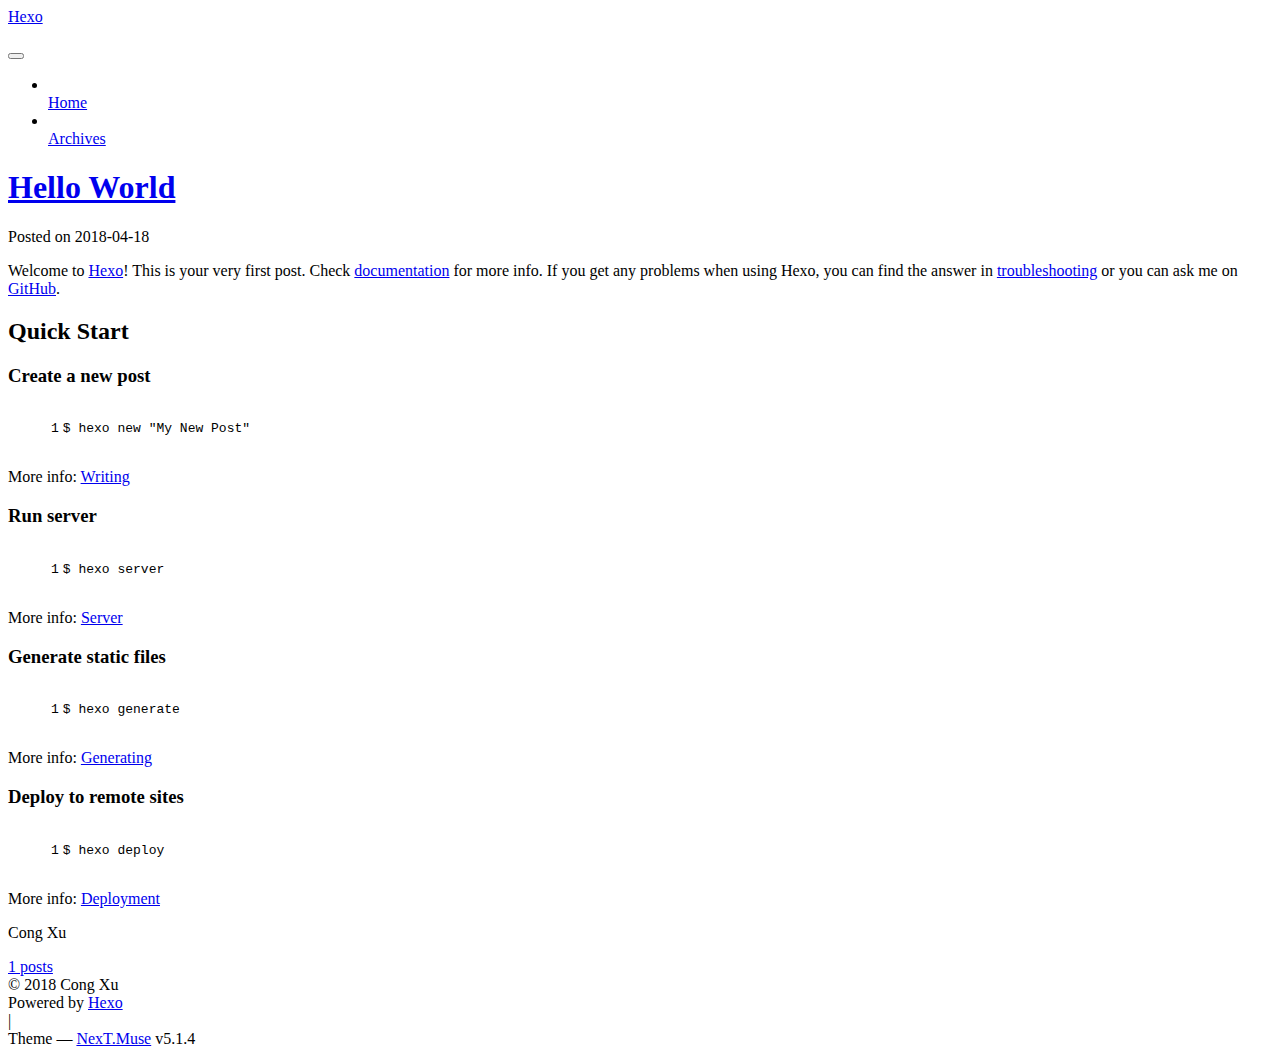
==== commit 59ff53b3: "Site updated: 2018-04-23 23:53:42" ====
--- a/index.html
+++ b/index.html
@@ -40,29 +40,29 @@
 
   
   
-  <link href="/lib/fancybox/source/jquery.fancybox.css?v=2.1.5" rel="stylesheet" type="text/css" />
-
-
-
-
-
-
-
-<link href="/lib/font-awesome/css/font-awesome.min.css?v=4.6.2" rel="stylesheet" type="text/css" />
-
-<link href="/css/main.css?v=5.1.4" rel="stylesheet" type="text/css" />
-
-
-  <link rel="apple-touch-icon" sizes="180x180" href="/images/apple-touch-icon-next.png?v=5.1.4">
-
-
-  <link rel="icon" type="image/png" sizes="32x32" href="/images/favicon-32x32-next.png?v=5.1.4">
-
-
-  <link rel="icon" type="image/png" sizes="16x16" href="/images/favicon-16x16-next.png?v=5.1.4">
-
-
-  <link rel="mask-icon" href="/images/logo.svg?v=5.1.4" color="#222">
+  <link href="/blogs/lib/fancybox/source/jquery.fancybox.css?v=2.1.5" rel="stylesheet" type="text/css" />
+
+
+
+
+
+
+
+<link href="/blogs/lib/font-awesome/css/font-awesome.min.css?v=4.6.2" rel="stylesheet" type="text/css" />
+
+<link href="/blogs/css/main.css?v=5.1.4" rel="stylesheet" type="text/css" />
+
+
+  <link rel="apple-touch-icon" sizes="180x180" href="/blogs/images/apple-touch-icon-next.png?v=5.1.4">
+
+
+  <link rel="icon" type="image/png" sizes="32x32" href="/blogs/images/favicon-32x32-next.png?v=5.1.4">
+
+
+  <link rel="icon" type="image/png" sizes="16x16" href="/blogs/images/favicon-16x16-next.png?v=5.1.4">
+
+
+  <link rel="mask-icon" href="/blogs/images/logo.svg?v=5.1.4" color="#222">
 
 
 
@@ -92,7 +92,7 @@
 <script type="text/javascript" id="hexo.configurations">
   var NexT = window.NexT || {};
   var CONFIG = {
-    root: '/',
+    root: '/blogs/',
     scheme: 'Muse',
     version: '5.1.4',
     sidebar: {"position":"left","display":"post","offset":12,"b2t":false,"scrollpercent":false,"onmobile":false},
@@ -150,7 +150,7 @@
     
 
     <div class="custom-logo-site-title">
-      <a href="/"  class="brand" rel="start">
+      <a href="/blogs/"  class="brand" rel="start">
         <span class="logo-line-before"><i></i></span>
         <span class="site-title">Hexo</span>
         <span class="logo-line-after"><i></i></span>
@@ -178,7 +178,7 @@
       
         
         <li class="menu-item menu-item-home">
-          <a href="/" rel="section">
+          <a href="/blogs/" rel="section">
             
               <i class="menu-item-icon fa fa-fw fa-home"></i> <br />
             
@@ -188,7 +188,7 @@
       
         
         <li class="menu-item menu-item-archives">
-          <a href="/archives/" rel="section">
+          <a href="/blogs/archives/" rel="section">
             
               <i class="menu-item-icon fa fa-fw fa-archive"></i> <br />
             
@@ -229,12 +229,12 @@
   
   
   <div class="post-block">
-    <link itemprop="mainEntityOfPage" href="https://siercong.github.io/blogs/2018/04/18/hello-world/">
+    <link itemprop="mainEntityOfPage" href="https://siercong.github.io/blogs/blogs/2018/04/18/hello-world/">
 
     <span hidden itemprop="author" itemscope itemtype="http://schema.org/Person">
       <meta itemprop="name" content="Cong Xu">
       <meta itemprop="description" content="">
-      <meta itemprop="image" content="/images/avatar.gif">
+      <meta itemprop="image" content="/blogs/images/avatar.gif">
     </span>
 
     <span hidden itemprop="publisher" itemscope itemtype="http://schema.org/Organization">
@@ -248,7 +248,7 @@
         
           <h1 class="post-title" itemprop="name headline">
                 
-                <a class="post-title-link" href="/2018/04/18/hello-world/" itemprop="url">Hello World</a></h1>
+                <a class="post-title-link" href="/blogs/2018/04/18/hello-world/" itemprop="url">Hello World</a></h1>
         
 
         <div class="post-meta">
@@ -388,7 +388,7 @@
             
               <div class="site-state-item site-state-posts">
               
-                <a href="/archives/">
+                <a href="/blogs/archives/">
               
                   <span class="site-state-item-count">1</span>
                   <span class="site-state-item-name">posts</span>
@@ -508,53 +508,53 @@
 
   
   
-    <script type="text/javascript" src="/lib/jquery/index.js?v=2.1.3"></script>
-  
-
-  
-  
-    <script type="text/javascript" src="/lib/fastclick/lib/fastclick.min.js?v=1.0.6"></script>
-  
-
-  
-  
-    <script type="text/javascript" src="/lib/jquery_lazyload/jquery.lazyload.js?v=1.9.7"></script>
-  
-
-  
-  
-    <script type="text/javascript" src="/lib/velocity/velocity.min.js?v=1.2.1"></script>
-  
-
-  
-  
-    <script type="text/javascript" src="/lib/velocity/velocity.ui.min.js?v=1.2.1"></script>
-  
-
-  
-  
-    <script type="text/javascript" src="/lib/fancybox/source/jquery.fancybox.pack.js?v=2.1.5"></script>
-  
-
-
-  
-
-
-  <script type="text/javascript" src="/js/src/utils.js?v=5.1.4"></script>
-
-  <script type="text/javascript" src="/js/src/motion.js?v=5.1.4"></script>
-
-
-
-  
-  
-
-  
-
-  
-
-
-  <script type="text/javascript" src="/js/src/bootstrap.js?v=5.1.4"></script>
+    <script type="text/javascript" src="/blogs/lib/jquery/index.js?v=2.1.3"></script>
+  
+
+  
+  
+    <script type="text/javascript" src="/blogs/lib/fastclick/lib/fastclick.min.js?v=1.0.6"></script>
+  
+
+  
+  
+    <script type="text/javascript" src="/blogs/lib/jquery_lazyload/jquery.lazyload.js?v=1.9.7"></script>
+  
+
+  
+  
+    <script type="text/javascript" src="/blogs/lib/velocity/velocity.min.js?v=1.2.1"></script>
+  
+
+  
+  
+    <script type="text/javascript" src="/blogs/lib/velocity/velocity.ui.min.js?v=1.2.1"></script>
+  
+
+  
+  
+    <script type="text/javascript" src="/blogs/lib/fancybox/source/jquery.fancybox.pack.js?v=2.1.5"></script>
+  
+
+
+  
+
+
+  <script type="text/javascript" src="/blogs/js/src/utils.js?v=5.1.4"></script>
+
+  <script type="text/javascript" src="/blogs/js/src/motion.js?v=5.1.4"></script>
+
+
+
+  
+  
+
+  
+
+  
+
+
+  <script type="text/javascript" src="/blogs/js/src/bootstrap.js?v=5.1.4"></script>
 
 
 
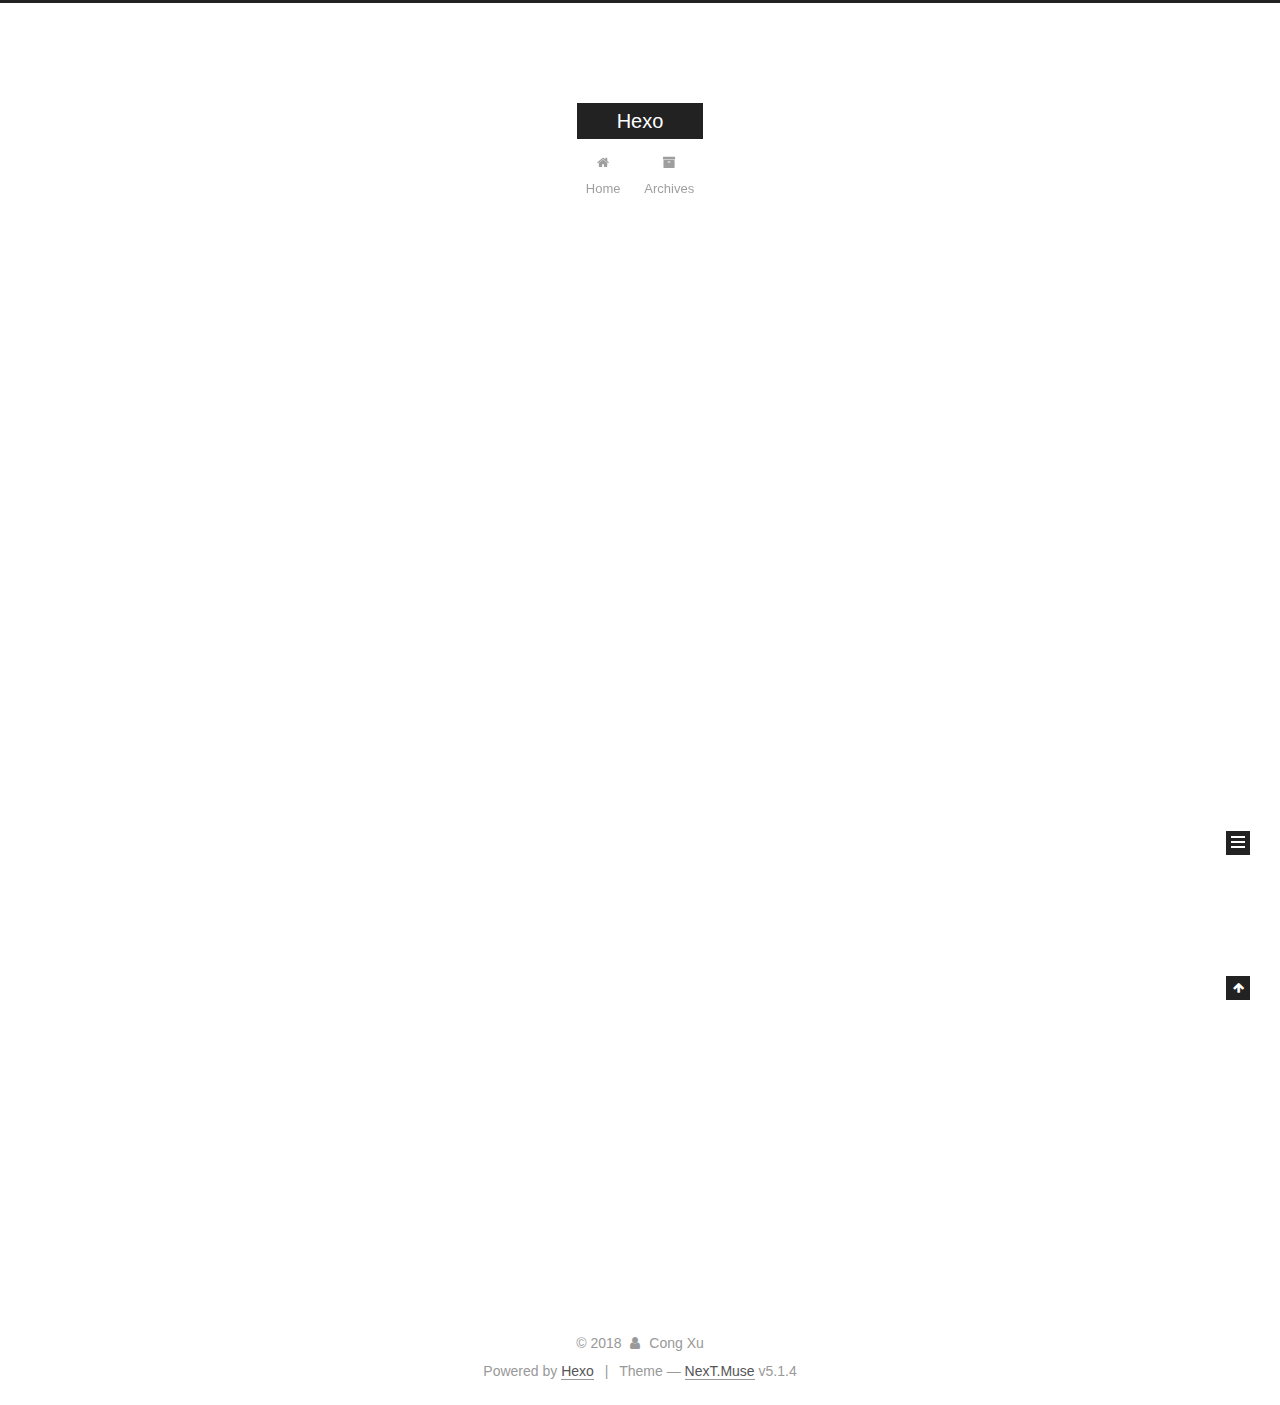
==== commit ee257dba: "Site updated: 2018-04-23 23:59:05" ====
--- a/index.html
+++ b/index.html
@@ -40,29 +40,29 @@
 
   
   
-  <link href="/blogs/lib/fancybox/source/jquery.fancybox.css?v=2.1.5" rel="stylesheet" type="text/css" />
-
-
-
-
-
-
-
-<link href="/blogs/lib/font-awesome/css/font-awesome.min.css?v=4.6.2" rel="stylesheet" type="text/css" />
-
-<link href="/blogs/css/main.css?v=5.1.4" rel="stylesheet" type="text/css" />
-
-
-  <link rel="apple-touch-icon" sizes="180x180" href="/blogs/images/apple-touch-icon-next.png?v=5.1.4">
-
-
-  <link rel="icon" type="image/png" sizes="32x32" href="/blogs/images/favicon-32x32-next.png?v=5.1.4">
-
-
-  <link rel="icon" type="image/png" sizes="16x16" href="/blogs/images/favicon-16x16-next.png?v=5.1.4">
-
-
-  <link rel="mask-icon" href="/blogs/images/logo.svg?v=5.1.4" color="#222">
+  <link href="/lib/fancybox/source/jquery.fancybox.css?v=2.1.5" rel="stylesheet" type="text/css" />
+
+
+
+
+
+
+
+<link href="/lib/font-awesome/css/font-awesome.min.css?v=4.6.2" rel="stylesheet" type="text/css" />
+
+<link href="/css/main.css?v=5.1.4" rel="stylesheet" type="text/css" />
+
+
+  <link rel="apple-touch-icon" sizes="180x180" href="/images/apple-touch-icon-next.png?v=5.1.4">
+
+
+  <link rel="icon" type="image/png" sizes="32x32" href="/images/favicon-32x32-next.png?v=5.1.4">
+
+
+  <link rel="icon" type="image/png" sizes="16x16" href="/images/favicon-16x16-next.png?v=5.1.4">
+
+
+  <link rel="mask-icon" href="/images/logo.svg?v=5.1.4" color="#222">
 
 
 
@@ -81,7 +81,7 @@
 
 <meta property="og:type" content="website">
 <meta property="og:title" content="Hexo">
-<meta property="og:url" content="https://siercong.github.io/blogs/index.html">
+<meta property="og:url" content="https://siercong.github.io/index.html">
 <meta property="og:site_name" content="Hexo">
 <meta property="og:locale" content="default">
 <meta name="twitter:card" content="summary">
@@ -92,7 +92,7 @@
 <script type="text/javascript" id="hexo.configurations">
   var NexT = window.NexT || {};
   var CONFIG = {
-    root: '/blogs/',
+    root: '/',
     scheme: 'Muse',
     version: '5.1.4',
     sidebar: {"position":"left","display":"post","offset":12,"b2t":false,"scrollpercent":false,"onmobile":false},
@@ -115,7 +115,7 @@
 
 
 
-  <link rel="canonical" href="https://siercong.github.io/blogs/"/>
+  <link rel="canonical" href="https://siercong.github.io/"/>
 
 
 
@@ -150,7 +150,7 @@
     
 
     <div class="custom-logo-site-title">
-      <a href="/blogs/"  class="brand" rel="start">
+      <a href="/"  class="brand" rel="start">
         <span class="logo-line-before"><i></i></span>
         <span class="site-title">Hexo</span>
         <span class="logo-line-after"><i></i></span>
@@ -178,7 +178,7 @@
       
         
         <li class="menu-item menu-item-home">
-          <a href="/blogs/" rel="section">
+          <a href="/" rel="section">
             
               <i class="menu-item-icon fa fa-fw fa-home"></i> <br />
             
@@ -188,7 +188,7 @@
       
         
         <li class="menu-item menu-item-archives">
-          <a href="/blogs/archives/" rel="section">
+          <a href="/archives/" rel="section">
             
               <i class="menu-item-icon fa fa-fw fa-archive"></i> <br />
             
@@ -229,12 +229,12 @@
   
   
   <div class="post-block">
-    <link itemprop="mainEntityOfPage" href="https://siercong.github.io/blogs/blogs/2018/04/18/hello-world/">
+    <link itemprop="mainEntityOfPage" href="https://siercong.github.io/2018/04/18/hello-world/">
 
     <span hidden itemprop="author" itemscope itemtype="http://schema.org/Person">
       <meta itemprop="name" content="Cong Xu">
       <meta itemprop="description" content="">
-      <meta itemprop="image" content="/blogs/images/avatar.gif">
+      <meta itemprop="image" content="/images/avatar.gif">
     </span>
 
     <span hidden itemprop="publisher" itemscope itemtype="http://schema.org/Organization">
@@ -248,7 +248,7 @@
         
           <h1 class="post-title" itemprop="name headline">
                 
-                <a class="post-title-link" href="/blogs/2018/04/18/hello-world/" itemprop="url">Hello World</a></h1>
+                <a class="post-title-link" href="/2018/04/18/hello-world/" itemprop="url">Hello World</a></h1>
         
 
         <div class="post-meta">
@@ -388,7 +388,7 @@
             
               <div class="site-state-item site-state-posts">
               
-                <a href="/blogs/archives/">
+                <a href="/archives/">
               
                   <span class="site-state-item-count">1</span>
                   <span class="site-state-item-name">posts</span>
@@ -508,53 +508,53 @@
 
   
   
-    <script type="text/javascript" src="/blogs/lib/jquery/index.js?v=2.1.3"></script>
-  
-
-  
-  
-    <script type="text/javascript" src="/blogs/lib/fastclick/lib/fastclick.min.js?v=1.0.6"></script>
-  
-
-  
-  
-    <script type="text/javascript" src="/blogs/lib/jquery_lazyload/jquery.lazyload.js?v=1.9.7"></script>
-  
-
-  
-  
-    <script type="text/javascript" src="/blogs/lib/velocity/velocity.min.js?v=1.2.1"></script>
-  
-
-  
-  
-    <script type="text/javascript" src="/blogs/lib/velocity/velocity.ui.min.js?v=1.2.1"></script>
-  
-
-  
-  
-    <script type="text/javascript" src="/blogs/lib/fancybox/source/jquery.fancybox.pack.js?v=2.1.5"></script>
-  
-
-
-  
-
-
-  <script type="text/javascript" src="/blogs/js/src/utils.js?v=5.1.4"></script>
-
-  <script type="text/javascript" src="/blogs/js/src/motion.js?v=5.1.4"></script>
-
-
-
-  
-  
-
-  
-
-  
-
-
-  <script type="text/javascript" src="/blogs/js/src/bootstrap.js?v=5.1.4"></script>
+    <script type="text/javascript" src="/lib/jquery/index.js?v=2.1.3"></script>
+  
+
+  
+  
+    <script type="text/javascript" src="/lib/fastclick/lib/fastclick.min.js?v=1.0.6"></script>
+  
+
+  
+  
+    <script type="text/javascript" src="/lib/jquery_lazyload/jquery.lazyload.js?v=1.9.7"></script>
+  
+
+  
+  
+    <script type="text/javascript" src="/lib/velocity/velocity.min.js?v=1.2.1"></script>
+  
+
+  
+  
+    <script type="text/javascript" src="/lib/velocity/velocity.ui.min.js?v=1.2.1"></script>
+  
+
+  
+  
+    <script type="text/javascript" src="/lib/fancybox/source/jquery.fancybox.pack.js?v=2.1.5"></script>
+  
+
+
+  
+
+
+  <script type="text/javascript" src="/js/src/utils.js?v=5.1.4"></script>
+
+  <script type="text/javascript" src="/js/src/motion.js?v=5.1.4"></script>
+
+
+
+  
+  
+
+  
+
+  
+
+
+  <script type="text/javascript" src="/js/src/bootstrap.js?v=5.1.4"></script>
 
 
 
--- a/css/main.css
+++ b/css/main.css
@@ -0,0 +1,2662 @@
+/* normalize.css v3.0.2 | MIT License | git.io/normalize */
+html {
+  font-family: sans-serif; /* 1 */
+  -ms-text-size-adjust: 100%; /* 2 */
+  -webkit-text-size-adjust: 100%; /* 2 */
+}
+body {
+  margin: 0;
+}
+article,
+aside,
+details,
+figcaption,
+figure,
+footer,
+header,
+hgroup,
+main,
+menu,
+nav,
+section,
+summary {
+  display: block;
+}
+audio,
+canvas,
+progress,
+video {
+  display: inline-block; /* 1 */
+  vertical-align: baseline; /* 2 */
+}
+audio:not([controls]) {
+  display: none;
+  height: 0;
+}
+[hidden],
+template {
+  display: none;
+}
+a {
+  background-color: transparent;
+}
+a:active,
+a:hover {
+  outline: 0;
+}
+abbr[title] {
+  border-bottom: 1px dotted;
+}
+b,
+strong {
+  font-weight: bold;
+}
+dfn {
+  font-style: italic;
+}
+h1 {
+  font-size: 2em;
+  margin: 0.67em 0;
+}
+mark {
+  background: #ff0;
+  color: #000;
+}
+small {
+  font-size: 80%;
+}
+sub,
+sup {
+  font-size: 75%;
+  line-height: 0;
+  position: relative;
+  vertical-align: baseline;
+}
+sup {
+  top: -0.5em;
+}
+sub {
+  bottom: -0.25em;
+}
+img {
+  border: 0;
+}
+svg:not(:root) {
+  overflow: hidden;
+}
+figure {
+  margin: 1em 40px;
+}
+hr {
+  -moz-box-sizing: content-box;
+  box-sizing: content-box;
+  height: 0;
+}
+pre {
+  overflow: auto;
+}
+code,
+kbd,
+pre,
+samp {
+  font-family: monospace, monospace;
+  font-size: 1em;
+}
+button,
+input,
+optgroup,
+select,
+textarea {
+  color: inherit; /* 1 */
+  font: inherit; /* 2 */
+  margin: 0; /* 3 */
+}
+button {
+  overflow: visible;
+}
+button,
+select {
+  text-transform: none;
+}
+button,
+html input[type="button"],
+input[type="reset"],
+input[type="submit"] {
+  -webkit-appearance: button; /* 2 */
+  cursor: pointer; /* 3 */
+}
+button[disabled],
+html input[disabled] {
+  cursor: default;
+}
+button::-moz-focus-inner,
+input::-moz-focus-inner {
+  border: 0;
+  padding: 0;
+}
+input {
+  line-height: normal;
+}
+input[type="checkbox"],
+input[type="radio"] {
+  box-sizing: border-box; /* 1 */
+  padding: 0; /* 2 */
+}
+input[type="number"]::-webkit-inner-spin-button,
+input[type="number"]::-webkit-outer-spin-button {
+  height: auto;
+}
+input[type="search"] {
+  -webkit-appearance: textfield; /* 1 */
+  -moz-box-sizing: content-box;
+  -webkit-box-sizing: content-box; /* 2 */
+  box-sizing: content-box;
+}
+input[type="search"]::-webkit-search-cancel-button,
+input[type="search"]::-webkit-search-decoration {
+  -webkit-appearance: none;
+}
+fieldset {
+  border: 1px solid #c0c0c0;
+  margin: 0 2px;
+  padding: 0.35em 0.625em 0.75em;
+}
+legend {
+  border: 0; /* 1 */
+  padding: 0; /* 2 */
+}
+textarea {
+  overflow: auto;
+}
+optgroup {
+  font-weight: bold;
+}
+table {
+  border-collapse: collapse;
+  border-spacing: 0;
+}
+td,
+th {
+  padding: 0;
+}
+::selection {
+  background: #262a30;
+  color: #fff;
+}
+body {
+  position: relative;
+  font-family: 'Lato', "PingFang SC", "Microsoft YaHei", sans-serif;
+  font-size: 14px;
+  line-height: 2;
+  color: #555;
+  background: #fff;
+}
+@media (max-width: 767px) {
+  body {
+    padding-right: 0 !important;
+  }
+}
+@media (min-width: 768px) and (max-width: 991px) {
+  body {
+    padding-right: 0 !important;
+  }
+}
+@media (min-width: 1600px) {
+  body {
+    font-size: 16px;
+  }
+}
+h1,
+h2,
+h3,
+h4,
+h5,
+h6 {
+  margin: 0;
+  padding: 0;
+  font-weight: bold;
+  line-height: 1.5;
+  font-family: 'Lato', "PingFang SC", "Microsoft YaHei", sans-serif;
+}
+h2,
+h3,
+h4,
+h5,
+h6 {
+  margin: 20px 0 15px;
+}
+h1 {
+  font-size: 22px;
+}
+@media (max-width: 767px) {
+  h1 {
+    font-size: 18px;
+  }
+}
+h2 {
+  font-size: 20px;
+}
+@media (max-width: 767px) {
+  h2 {
+    font-size: 16px;
+  }
+}
+h3 {
+  font-size: 18px;
+}
+@media (max-width: 767px) {
+  h3 {
+    font-size: 14px;
+  }
+}
+h4 {
+  font-size: 16px;
+}
+@media (max-width: 767px) {
+  h4 {
+    font-size: 12px;
+  }
+}
+h5 {
+  font-size: 14px;
+}
+@media (max-width: 767px) {
+  h5 {
+    font-size: 10px;
+  }
+}
+h6 {
+  font-size: 12px;
+}
+@media (max-width: 767px) {
+  h6 {
+    font-size: 8px;
+  }
+}
+p {
+  margin: 0 0 20px 0;
+}
+a {
+  color: #555;
+  text-decoration: none;
+  outline: none;
+  border-bottom: 1px solid #999;
+  word-wrap: break-word;
+}
+a:hover {
+  color: #222;
+  border-bottom-color: #222;
+}
+blockquote {
+  margin: 0;
+  padding: 0;
+}
+img {
+  display: block;
+  margin: auto;
+  max-width: 100%;
+  height: auto;
+}
+hr {
+  margin: 40px 0;
+  height: 3px;
+  border: none;
+  background-color: #ddd;
+  background-image: repeating-linear-gradient(-45deg, #fff, #fff 4px, transparent 4px, transparent 8px);
+}
+blockquote {
+  padding: 0 15px;
+  color: #666;
+  border-left: 4px solid #ddd;
+}
+blockquote cite::before {
+  content: "-";
+  padding: 0 5px;
+}
+dt {
+  font-weight: 700;
+}
+dd {
+  margin: 0;
+  padding: 0;
+}
+kbd {
+  border: 1px solid #ccc;
+  border-radius: 0.2em;
+  box-shadow: 0.1em 0.1em 0.2em rgba(0,0,0,0.1);
+  background-color: #f9f9f9;
+  font-family: inherit;
+  background-image: -webkit-linear-gradient(top, #eee, #fff, #eee);
+  padding: 0.1em 0.3em;
+  white-space: nowrap;
+}
+.text-left {
+  text-align: left;
+}
+.text-center {
+  text-align: center;
+}
+.text-right {
+  text-align: right;
+}
+.text-justify {
+  text-align: justify;
+}
+.text-nowrap {
+  white-space: nowrap;
+}
+.text-lowercase {
+  text-transform: lowercase;
+}
+.text-uppercase {
+  text-transform: uppercase;
+}
+.text-capitalize {
+  text-transform: capitalize;
+}
+.center-block {
+  display: block;
+  margin-left: auto;
+  margin-right: auto;
+}
+.clearfix:before,
+.clearfix:after {
+  content: " ";
+  display: table;
+}
+.clearfix:after {
+  clear: both;
+}
+.pullquote {
+  width: 45%;
+}
+.pullquote.left {
+  float: left;
+  margin-left: 5px;
+  margin-right: 10px;
+}
+.pullquote.right {
+  float: right;
+  margin-left: 10px;
+  margin-right: 5px;
+}
+.affix.affix.affix {
+  position: fixed;
+}
+.translation {
+  margin-top: -20px;
+  font-size: 14px;
+  color: #999;
+}
+.scrollbar-measure {
+  width: 100px;
+  height: 100px;
+  overflow: scroll;
+  position: absolute;
+  top: -9999px;
+}
+.use-motion .motion-element {
+  opacity: 0;
+}
+table {
+  margin: 20px 0;
+  width: 100%;
+  border-collapse: collapse;
+  border-spacing: 0;
+  border: 1px solid #ddd;
+  font-size: 14px;
+  table-layout: fixed;
+  word-wrap: break-all;
+}
+table>tbody>tr:nth-of-type(odd) {
+  background-color: #f9f9f9;
+}
+table>tbody>tr:hover {
+  background-color: #f5f5f5;
+}
+caption,
+th,
+td {
+  padding: 8px;
+  text-align: left;
+  vertical-align: middle;
+  font-weight: normal;
+}
+th,
+td {
+  border-bottom: 3px solid #ddd;
+  border-right: 1px solid #eee;
+}
+th {
+  padding-bottom: 10px;
+  font-weight: 700;
+}
+td {
+  border-bottom-width: 1px;
+}
+html,
+body {
+  height: 100%;
+}
+.container {
+  position: relative;
+  min-height: 100%;
+}
+.header-inner {
+  margin: 0 auto;
+  padding: 100px 0 70px;
+  width: 700px;
+}
+@media (min-width: 1600px) {
+  .container .header-inner {
+    width: 900px;
+  }
+}
+.main {
+  padding-bottom: 150px;
+}
+.main-inner {
+  margin: 0 auto;
+  width: 700px;
+}
+@media (min-width: 1600px) {
+  .container .main-inner {
+    width: 900px;
+  }
+}
+.footer {
+  position: absolute;
+  left: 0;
+  bottom: 0;
+  width: 100%;
+  min-height: 50px;
+}
+.footer-inner {
+  box-sizing: border-box;
+  margin: 20px auto;
+  width: 700px;
+}
+@media (min-width: 1600px) {
+  .container .footer-inner {
+    width: 900px;
+  }
+}
+pre,
+.highlight {
+  overflow: auto;
+  margin: 20px 0;
+  padding: 0;
+  font-size: 13px;
+  color: #4d4d4c;
+  background: #f7f7f7;
+  line-height: 1.6;
+}
+pre,
+code {
+  font-family: consolas, Menlo, "PingFang SC", "Microsoft YaHei", monospace;
+}
+code {
+  padding: 2px 4px;
+  word-wrap: break-word;
+  color: #555;
+  background: #eee;
+  border-radius: 3px;
+  font-size: 13px;
+}
+pre {
+  padding: 10px;
+}
+pre code {
+  padding: 0;
+  color: #4d4d4c;
+  background: none;
+  text-shadow: none;
+}
+.highlight {
+  border-radius: 1px;
+}
+.highlight pre {
+  border: none;
+  margin: 0;
+  padding: 10px 0;
+}
+.highlight table {
+  margin: 0;
+  width: auto;
+  border: none;
+}
+.highlight td {
+  border: none;
+  padding: 0;
+}
+.highlight figcaption {
+  font-size: 1em;
+  color: #4d4d4c;
+  line-height: 1em;
+  margin-bottom: 1em;
+}
+.highlight figcaption:before,
+.highlight figcaption:after {
+  content: " ";
+  display: table;
+}
+.highlight figcaption:after {
+  clear: both;
+}
+.highlight figcaption a {
+  float: right;
+  color: #4d4d4c;
+}
+.highlight figcaption a:hover {
+  border-bottom-color: #4d4d4c;
+}
+.highlight .gutter pre {
+  padding-left: 10px;
+  padding-right: 10px;
+  color: #869194;
+  text-align: right;
+  background-color: #eff2f3;
+}
+.highlight .code pre {
+  width: 100%;
+  padding-left: 10px;
+  padding-right: 10px;
+  background-color: #f7f7f7;
+}
+.highlight .line {
+  height: 20px;
+}
+.gutter {
+  -webkit-user-select: none;
+  -moz-user-select: none;
+  -ms-user-select: none;
+  user-select: none;
+}
+.gist table {
+  width: auto;
+}
+.gist table td {
+  border: none;
+}
+pre .deletion {
+  background: #fdd;
+}
+pre .addition {
+  background: #dfd;
+}
+pre .meta {
+  color: #8959a8;
+}
+pre .comment {
+  color: #8e908c;
+}
+pre .variable,
+pre .attribute,
+pre .tag,
+pre .regexp,
+pre .ruby .constant,
+pre .xml .tag .title,
+pre .xml .pi,
+pre .xml .doctype,
+pre .html .doctype,
+pre .css .id,
+pre .css .class,
+pre .css .pseudo {
+  color: #c82829;
+}
+pre .number,
+pre .preprocessor,
+pre .built_in,
+pre .literal,
+pre .params,
+pre .constant,
+pre .command {
+  color: #f5871f;
+}
+pre .ruby .class .title,
+pre .css .rules .attribute,
+pre .string,
+pre .value,
+pre .inheritance,
+pre .header,
+pre .ruby .symbol,
+pre .xml .cdata,
+pre .special,
+pre .number,
+pre .formula {
+  color: #718c00;
+}
+pre .title,
+pre .css .hexcolor {
+  color: #3e999f;
+}
+pre .function,
+pre .python .decorator,
+pre .python .title,
+pre .ruby .function .title,
+pre .ruby .title .keyword,
+pre .perl .sub,
+pre .javascript .title,
+pre .coffeescript .title {
+  color: #4271ae;
+}
+pre .keyword,
+pre .javascript .function {
+  color: #8959a8;
+}
+.full-image.full-image.full-image.full-image {
+  border: none;
+  max-width: 100%;
+  width: auto;
+  margin: 20px auto 25px;
+}
+@media (min-width: 992px) {
+  .full-image.full-image.full-image.full-image {
+    max-width: none;
+    width: 110%;
+    margin: 25px -5%;
+  }
+}
+.blockquote-center,
+.page-home .post-type-quote blockquote,
+.page-post-detail .post-type-quote blockquote {
+  position: relative;
+  margin: 40px 0;
+  padding: 0;
+  border-left: none;
+  text-align: center;
+}
+.blockquote-center::before,
+.page-home .post-type-quote blockquote::before,
+.page-post-detail .post-type-quote blockquote::before,
+.blockquote-center::after,
+.page-home .post-type-quote blockquote::after,
+.page-post-detail .post-type-quote blockquote::after {
+  position: absolute;
+  content: ' ';
+  display: block;
+  width: 100%;
+  height: 24px;
+  opacity: 0.2;
+  background-repeat: no-repeat;
+  background-position: 0 -6px;
+  background-size: 22px 22px;
+}
+.blockquote-center::before,
+.page-home .post-type-quote blockquote::before,
+.page-post-detail .post-type-quote blockquote::before {
+  top: -20px;
+  background-image: url("../images/quote-l.svg");
+  border-top: 1px solid #ccc;
+}
+.blockquote-center::after,
+.page-home .post-type-quote blockquote::after,
+.page-post-detail .post-type-quote blockquote::after {
+  bottom: -20px;
+  background-image: url("../images/quote-r.svg");
+  border-bottom: 1px solid #ccc;
+  background-position: 100% 8px;
+}
+.blockquote-center p,
+.page-home .post-type-quote blockquote p,
+.page-post-detail .post-type-quote blockquote p,
+.blockquote-center div,
+.page-home .post-type-quote blockquote div,
+.page-post-detail .post-type-quote blockquote div {
+  text-align: center;
+}
+.post .post-body .group-picture img {
+  box-sizing: border-box;
+  padding: 0 3px;
+  border: none;
+}
+.post .group-picture-row {
+  overflow: hidden;
+  margin-top: 6px;
+}
+.post .group-picture-row:first-child {
+  margin-top: 0;
+}
+.post .group-picture-column {
+  float: left;
+}
+.page-post-detail .post-body .group-picture-column {
+  float: none;
+  margin-top: 10px;
+  width: auto !important;
+}
+.page-post-detail .post-body .group-picture-column img {
+  margin: 0 auto;
+}
+.page-archive .group-picture-container {
+  overflow: hidden;
+}
+.page-archive .group-picture-row {
+  float: left;
+}
+.page-archive .group-picture-row:first-child {
+  margin-top: 6px;
+}
+.page-archive .group-picture-column {
+  max-width: 150px;
+  max-height: 150px;
+}
+.post-body .note {
+  position: relative;
+  padding: 15px;
+  margin-bottom: 20px;
+  border: 1px solid #eee;
+  border-left-width: 5px;
+  border-radius: 3px;
+}
+.post-body .note h2,
+.post-body .note h3,
+.post-body .note h4,
+.post-body .note h5,
+.post-body .note h6 {
+  margin-top: 0;
+  margin-bottom: 0;
+  border-bottom: initial;
+  padding-top: 0 !important;
+}
+.post-body .note p:first-child,
+.post-body .note ul:first-child,
+.post-body .note ol:first-child,
+.post-body .note table:first-child,
+.post-body .note pre:first-child,
+.post-body .note blockquote:first-child {
+  margin-top: 0;
+}
+.post-body .note p:last-child,
+.post-body .note ul:last-child,
+.post-body .note ol:last-child,
+.post-body .note table:last-child,
+.post-body .note pre:last-child,
+.post-body .note blockquote:last-child {
+  margin-bottom: 0;
+}
+.post-body .note.default {
+  border-left-color: #777;
+}
+.post-body .note.default h2,
+.post-body .note.default h3,
+.post-body .note.default h4,
+.post-body .note.default h5,
+.post-body .note.default h6 {
+  color: #777;
+}
+.post-body .note.primary {
+  border-left-color: #6f42c1;
+}
+.post-body .note.primary h2,
+.post-body .note.primary h3,
+.post-body .note.primary h4,
+.post-body .note.primary h5,
+.post-body .note.primary h6 {
+  color: #6f42c1;
+}
+.post-body .note.info {
+  border-left-color: #428bca;
+}
+.post-body .note.info h2,
+.post-body .note.info h3,
+.post-body .note.info h4,
+.post-body .note.info h5,
+.post-body .note.info h6 {
+  color: #428bca;
+}
+.post-body .note.success {
+  border-left-color: #5cb85c;
+}
+.post-body .note.success h2,
+.post-body .note.success h3,
+.post-body .note.success h4,
+.post-body .note.success h5,
+.post-body .note.success h6 {
+  color: #5cb85c;
+}
+.post-body .note.warning {
+  border-left-color: #f0ad4e;
+}
+.post-body .note.warning h2,
+.post-body .note.warning h3,
+.post-body .note.warning h4,
+.post-body .note.warning h5,
+.post-body .note.warning h6 {
+  color: #f0ad4e;
+}
+.post-body .note.danger {
+  border-left-color: #d9534f;
+}
+.post-body .note.danger h2,
+.post-body .note.danger h3,
+.post-body .note.danger h4,
+.post-body .note.danger h5,
+.post-body .note.danger h6 {
+  color: #d9534f;
+}
+.post-body .label {
+  display: inline;
+  padding: 0 2px;
+  white-space: nowrap;
+}
+.post-body .label.default {
+  background-color: #f0f0f0;
+}
+.post-body .label.primary {
+  background-color: #efe6f7;
+}
+.post-body .label.info {
+  background-color: #e5f2f8;
+}
+.post-body .label.success {
+  background-color: #e7f4e9;
+}
+.post-body .label.warning {
+  background-color: #fcf6e1;
+}
+.post-body .label.danger {
+  background-color: #fae8eb;
+}
+.post-body .tabs {
+  position: relative;
+  display: block;
+  margin-bottom: 20px;
+  padding-top: 10px;
+}
+.post-body .tabs ul.nav-tabs {
+  margin: 0;
+  padding: 0;
+  display: flex;
+  margin-bottom: -1px;
+}
+@media (max-width: 413px) {
+  .post-body .tabs ul.nav-tabs {
+    display: block;
+    margin-bottom: 5px;
+  }
+}
+.post-body .tabs ul.nav-tabs li.tab {
+  list-style-type: none !important;
+  margin: 0 0.25em 0 0;
+  border-top: 3px solid transparent;
+  border-left: 1px solid transparent;
+  border-right: 1px solid transparent;
+}
+@media (max-width: 413px) {
+  .post-body .tabs ul.nav-tabs li.tab {
+    margin: initial;
+    border-top: 1px solid transparent;
+    border-left: 3px solid transparent;
+    border-right: 1px solid transparent;
+    border-bottom: 1px solid transparent;
+  }
+}
+.post-body .tabs ul.nav-tabs li.tab a {
+  outline: 0;
+  border-bottom: initial;
+  display: block;
+  line-height: 1.8em;
+  padding: 0.25em 0.75em;
+  transition-duration: 0.2s;
+  transition-timing-function: ease-out;
+  transition-delay: 0s;
+}
+.post-body .tabs ul.nav-tabs li.tab a i {
+  width: 1.285714285714286em;
+}
+.post-body .tabs ul.nav-tabs li.tab.active {
+  border-top: 3px solid #fc6423;
+  border-left: 1px solid #ddd;
+  border-right: 1px solid #ddd;
+  background-color: #fff;
+}
+@media (max-width: 413px) {
+  .post-body .tabs ul.nav-tabs li.tab.active {
+    border-top: 1px solid #ddd;
+    border-left: 3px solid #fc6423;
+    border-right: 1px solid #ddd;
+    border-bottom: 1px solid #ddd;
+  }
+}
+.post-body .tabs ul.nav-tabs li.tab.active a {
+  cursor: default;
+  color: #555;
+}
+.post-body .tabs .tab-content {
+  background-color: #fff;
+}
+.post-body .tabs .tab-content .tab-pane {
+  border: 1px solid #ddd;
+  padding: 20px 20px 0 20px;
+}
+.post-body .tabs .tab-content .tab-pane:not(.active) {
+  display: none !important;
+}
+.post-body .tabs .tab-content .tab-pane.active {
+  display: block !important;
+}
+.btn {
+  display: inline-block;
+  padding: 0 20px;
+  font-size: 14px;
+  color: #fff;
+  background: #222;
+  border: 2px solid #222;
+  text-decoration: none;
+  border-radius: 0;
+  transition-property: background-color;
+  transition-duration: 0.2s;
+  transition-timing-function: ease-in-out;
+  transition-delay: 0s;
+  line-height: 2;
+}
+.btn:hover {
+  border-color: #222;
+  color: #222;
+  background: #fff;
+}
+.btn +.btn {
+  margin: 0 0 8px 8px;
+}
+.btn .fa-fw {
+  width: 1.285714285714286em;
+  text-align: left;
+}
+.btn-bar {
+  display: block;
+  width: 22px;
+  height: 2px;
+  background: #555;
+  border-radius: 1px;
+}
+.btn-bar+.btn-bar {
+  margin-top: 4px;
+}
+.pagination {
+  margin: 120px 0 40px;
+  text-align: center;
+  border-top: 1px solid #eee;
+}
+.page-number-basic,
+.pagination .prev,
+.pagination .next,
+.pagination .page-number,
+.pagination .space {
+  display: inline-block;
+  position: relative;
+  top: -1px;
+  margin: 0 10px;
+  padding: 0 11px;
+}
+@media (max-width: 767px) {
+  .page-number-basic,
+  .pagination .prev,
+  .pagination .next,
+  .pagination .page-number,
+  .pagination .space {
+    margin: 0 5px;
+  }
+}
+.pagination .prev,
+.pagination .next,
+.pagination .page-number {
+  border-bottom: 0;
+  border-top: 1px solid #eee;
+  transition-property: border-color;
+  transition-duration: 0.2s;
+  transition-timing-function: ease-in-out;
+  transition-delay: 0s;
+}
+.pagination .prev:hover,
+.pagination .next:hover,
+.pagination .page-number:hover {
+  border-top-color: #222;
+}
+.pagination .space {
+  padding: 0;
+  margin: 0;
+}
+.pagination .prev {
+  margin-left: 0;
+}
+.pagination .next {
+  margin-right: 0;
+}
+.pagination .page-number.current {
+  color: #fff;
+  background: #ccc;
+  border-top-color: #ccc;
+}
+@media (max-width: 767px) {
+  .pagination {
+    border-top: none;
+  }
+  .pagination .prev,
+  .pagination .next,
+  .pagination .page-number {
+    margin-bottom: 10px;
+    border-top: 0;
+    border-bottom: 1px solid #eee;
+    padding: 0 10px;
+  }
+  .pagination .prev:hover,
+  .pagination .next:hover,
+  .pagination .page-number:hover {
+    border-bottom-color: #222;
+  }
+}
+.comments {
+  margin: 60px 20px 0;
+}
+.tag-cloud {
+  text-align: center;
+}
+.tag-cloud a {
+  display: inline-block;
+  margin: 10px;
+}
+.back-to-top {
+  box-sizing: border-box;
+  position: fixed;
+  bottom: -100px;
+  right: 30px;
+  z-index: 1050;
+  padding: 0 6px;
+  width: 24px;
+  background: #222;
+  font-size: 12px;
+  opacity: 1;
+  color: #fff;
+  cursor: pointer;
+  text-align: center;
+  -webkit-transform: translateZ(0);
+  transition-property: bottom;
+  transition-duration: 0.2s;
+  transition-timing-function: ease-in-out;
+  transition-delay: 0s;
+}
+@media (min-width: 768px) and (max-width: 991px) {
+  .back-to-top {
+    display: none !important;
+  }
+}
+@media (max-width: 767px) {
+  .back-to-top {
+    display: none !important;
+  }
+}
+.back-to-top.back-to-top-on {
+  bottom: 19px;
+}
+.header {
+  background: transparent;
+}
+.header-inner {
+  position: relative;
+}
+.headband {
+  height: 3px;
+  background: #222;
+}
+.site-meta {
+  margin: 0;
+  text-align: center;
+}
+@media (max-width: 767px) {
+  .site-meta {
+    text-align: center;
+  }
+}
+.brand {
+  position: relative;
+  display: inline-block;
+  padding: 0 40px;
+  color: #fff;
+  background: #222;
+  border-bottom: none;
+}
+.brand:hover {
+  color: #fff;
+}
+.logo {
+  display: inline-block;
+  margin-right: 5px;
+  line-height: 36px;
+  vertical-align: top;
+}
+.site-title {
+  display: inline-block;
+  vertical-align: top;
+  line-height: 36px;
+  font-size: 20px;
+  font-weight: normal;
+  font-family: 'Lato', "PingFang SC", "Microsoft YaHei", sans-serif;
+}
+.site-subtitle {
+  margin-top: 10px;
+  font-size: 13px;
+  color: #999;
+}
+.use-motion .brand {
+  opacity: 0;
+}
+.use-motion .logo,
+.use-motion .site-title,
+.use-motion .site-subtitle {
+  opacity: 0;
+  position: relative;
+  top: -10px;
+}
+.site-nav-toggle {
+  display: none;
+  position: absolute;
+  top: 10px;
+  left: 10px;
+}
+@media (max-width: 767px) {
+  .site-nav-toggle {
+    display: block;
+  }
+}
+.site-nav-toggle button {
+  margin-top: 2px;
+  padding: 9px 10px;
+  background: transparent;
+  border: none;
+}
+@media (max-width: 767px) {
+  .site-nav {
+    display: none;
+    margin: 0 -10px;
+    padding: 0 10px;
+    clear: both;
+    border-top: 1px solid #ddd;
+  }
+}
+@media (min-width: 768px) and (max-width: 991px) {
+  .site-nav {
+    display: block !important;
+  }
+}
+@media (min-width: 992px) {
+  .site-nav {
+    display: block !important;
+  }
+}
+.menu {
+  margin-top: 20px;
+  padding-left: 0;
+  text-align: center;
+}
+.menu .menu-item {
+  display: inline-block;
+  margin: 0 10px;
+  list-style: none;
+}
+@media screen and (max-width: 767px) {
+  .menu .menu-item {
+    margin-top: 10px;
+  }
+}
+.menu .menu-item a {
+  display: block;
+  font-size: 13px;
+  line-height: inherit;
+  border-bottom: 1px solid transparent;
+  transition-property: border-color;
+  transition-duration: 0.2s;
+  transition-timing-function: ease-in-out;
+  transition-delay: 0s;
+}
+.menu .menu-item a:hover {
+  border-bottom-color: #222;
+}
+.menu .menu-item .fa {
+  margin-right: 5px;
+}
+.use-motion .menu-item {
+  opacity: 0;
+}
+.post-body {
+  font-family: 'Lato', "PingFang SC", "Microsoft YaHei", sans-serif;
+}
+@media (max-width: 767px) {
+  .post-body {
+    word-break: break-word;
+  }
+}
+.post-body .fancybox img {
+  display: block !important;
+  margin: 0 auto;
+  cursor: pointer;
+  cursor: zoom-in;
+  cursor: -webkit-zoom-in;
+}
+.post-body .image-caption,
+.post-body .figure .caption {
+  margin: -20px auto 15px;
+  text-align: center;
+  font-size: 14px;
+  color: #999;
+  font-weight: bold;
+  line-height: 1;
+}
+.post-sticky-flag {
+  display: inline-block;
+  font-size: 16px;
+  -ms-transform: rotate(30deg);
+  -webkit-transform: rotate(30deg);
+  -moz-transform: rotate(30deg);
+  -ms-transform: rotate(30deg);
+  -o-transform: rotate(30deg);
+  transform: rotate(30deg);
+}
+.use-motion .post-block,
+.use-motion .pagination,
+.use-motion .comments {
+  opacity: 0;
+}
+.use-motion .post-header {
+  opacity: 0;
+}
+.use-motion .post-body {
+  opacity: 0;
+}
+.use-motion .collection-title {
+  opacity: 0;
+}
+.posts-expand {
+  padding-top: 40px;
+}
+@media (max-width: 767px) {
+  .posts-expand {
+    margin: 0 20px;
+  }
+  .post-body pre .gutter pre {
+    padding-right: 10px;
+  }
+  .post-body .highlight {
+    margin-left: 0px;
+    margin-right: 0px;
+    padding: 0;
+  }
+  .post-body .highlight .gutter pre {
+    padding-right: 10px;
+  }
+}
+@media (min-width: 992px) {
+  .posts-expand .post-body {
+    text-align: justify;
+  }
+}
+.posts-expand .post-body h2,
+.posts-expand .post-body h3,
+.posts-expand .post-body h4,
+.posts-expand .post-body h5,
+.posts-expand .post-body h6 {
+  padding-top: 10px;
+}
+.posts-expand .post-body h2 .header-anchor,
+.posts-expand .post-body h3 .header-anchor,
+.posts-expand .post-body h4 .header-anchor,
+.posts-expand .post-body h5 .header-anchor,
+.posts-expand .post-body h6 .header-anchor {
+  float: right;
+  margin-left: 10px;
+  color: #ccc;
+  border-bottom-style: none;
+  visibility: hidden;
+}
+.posts-expand .post-body h2 .header-anchor:hover,
+.posts-expand .post-body h3 .header-anchor:hover,
+.posts-expand .post-body h4 .header-anchor:hover,
+.posts-expand .post-body h5 .header-anchor:hover,
+.posts-expand .post-body h6 .header-anchor:hover {
+  color: inherit;
+}
+.posts-expand .post-body h2:hover .header-anchor,
+.posts-expand .post-body h3:hover .header-anchor,
+.posts-expand .post-body h4:hover .header-anchor,
+.posts-expand .post-body h5:hover .header-anchor,
+.posts-expand .post-body h6:hover .header-anchor {
+  visibility: visible;
+}
+.posts-expand .post-body ul li {
+  list-style: circle;
+}
+.posts-expand .post-body img {
+  box-sizing: border-box;
+  margin: auto;
+  padding: 3px;
+  border: 1px solid #ddd;
+}
+.posts-expand .post-body .fancybox img {
+  margin: 0 auto 25px;
+}
+@media (max-width: 767px) {
+  .posts-collapse {
+    margin: 0 20px;
+  }
+  .posts-collapse .post-title,
+  .posts-collapse .post-meta {
+    display: block;
+    width: auto;
+    text-align: left;
+  }
+}
+.posts-collapse {
+  position: relative;
+  z-index: 1010;
+  margin-left: 55px;
+}
+.posts-collapse::after {
+  content: " ";
+  position: absolute;
+  top: 20px;
+  left: 0;
+  margin-left: -2px;
+  width: 4px;
+  height: 100%;
+  background: #f5f5f5;
+  z-index: -1;
+}
+@media (max-width: 767px) {
+  .posts-collapse {
+    margin: 0 20px;
+  }
+}
+.posts-collapse .collection-title {
+  position: relative;
+  margin: 60px 0;
+}
+.posts-collapse .collection-title h1,
+.posts-collapse .collection-title h2 {
+  margin-left: 20px;
+}
+.posts-collapse .collection-title small {
+  color: #bbb;
+  margin-left: 5px;
+}
+.posts-collapse .collection-title::before {
+  content: " ";
+  position: absolute;
+  left: 0;
+  top: 50%;
+  margin-left: -4px;
+  margin-top: -4px;
+  width: 8px;
+  height: 8px;
+  background: #bbb;
+  border-radius: 50%;
+}
+.posts-collapse .post {
+  margin: 30px 0;
+}
+.posts-collapse .post-header {
+  position: relative;
+  transition-duration: 0.2s;
+  transition-timing-function: ease-in-out;
+  transition-delay: 0s;
+  transition-property: border;
+  border-bottom: 1px dashed #ccc;
+}
+.posts-collapse .post-header::before {
+  content: " ";
+  position: absolute;
+  left: 0;
+  top: 12px;
+  width: 6px;
+  height: 6px;
+  margin-left: -4px;
+  background: #bbb;
+  border-radius: 50%;
+  border: 1px solid #fff;
+  transition-duration: 0.2s;
+  transition-timing-function: ease-in-out;
+  transition-delay: 0s;
+  transition-property: background;
+}
+.posts-collapse .post-header:hover {
+  border-bottom-color: #666;
+}
+.posts-collapse .post-header:hover::before {
+  background: #222;
+}
+.posts-collapse .post-meta {
+  position: absolute;
+  font-size: 12px;
+  left: 20px;
+  top: 5px;
+}
+.posts-collapse .post-comments-count {
+  display: none;
+}
+.posts-collapse .post-title {
+  margin-left: 60px;
+  font-size: 16px;
+  font-weight: normal;
+  line-height: inherit;
+}
+.posts-collapse .post-title::after {
+  margin-left: 3px;
+  opacity: 0.6;
+}
+.posts-collapse .post-title a {
+  color: #666;
+  border-bottom: none;
+}
+.page-home .post-type-quote .post-header,
+.page-post-detail .post-type-quote .post-header,
+.page-home .post-type-quote .post-tags,
+.page-post-detail .post-type-quote .post-tags {
+  display: none;
+}
+.posts-expand .post-title {
+  text-align: center;
+  word-break: break-word;
+  font-weight: 400;
+}
+.posts-expand .post-title-link {
+  display: inline-block;
+  position: relative;
+  color: #555;
+  border-bottom: none;
+  line-height: 1.2;
+  vertical-align: top;
+}
+.posts-expand .post-title-link::before {
+  content: "";
+  position: absolute;
+  width: 100%;
+  height: 2px;
+  bottom: 0;
+  left: 0;
+  background-color: #000;
+  visibility: hidden;
+  -webkit-transform: scaleX(0);
+  -moz-transform: scaleX(0);
+  -ms-transform: scaleX(0);
+  -o-transform: scaleX(0);
+  transform: scaleX(0);
+  transition-duration: 0.2s;
+  transition-timing-function: ease-in-out;
+  transition-delay: 0s;
+}
+.posts-expand .post-title-link:hover::before {
+  visibility: visible;
+  -webkit-transform: scaleX(1);
+  -moz-transform: scaleX(1);
+  -ms-transform: scaleX(1);
+  -o-transform: scaleX(1);
+  transform: scaleX(1);
+}
+.posts-expand .post-title-link .fa {
+  font-size: 16px;
+}
+.posts-expand .post-meta {
+  margin: 3px 0 60px 0;
+  color: #999;
+  font-family: 'Lato', "PingFang SC", "Microsoft YaHei", sans-serif;
+  font-size: 12px;
+  text-align: center;
+}
+.posts-expand .post-meta .post-category-list {
+  display: inline-block;
+  margin: 0;
+  padding: 3px;
+}
+.posts-expand .post-meta .post-category-list-link {
+  color: #999;
+}
+.posts-expand .post-meta .post-description {
+  font-size: 14px;
+  margin-top: 2px;
+}
+.post-meta-divider {
+  margin: 0 0.5em;
+}
+.post-meta-item-icon {
+  margin-right: 3px;
+}
+@media (min-width: 768px) and (max-width: 991px) {
+  .post-meta-item-icon {
+    display: inline-block;
+  }
+}
+@media (max-width: 767px) {
+  .post-meta-item-icon {
+    display: inline-block;
+  }
+}
+@media (min-width: 768px) and (max-width: 991px) {
+  .post-meta-item-text {
+    display: none;
+  }
+}
+@media (max-width: 767px) {
+  .post-meta-item-text {
+    display: none;
+  }
+}
+@media (max-width: 767px) {
+  .posts-expand .post-comments-count {
+    display: none;
+  }
+}
+.post-button {
+  margin-top: 40px;
+}
+.posts-expand .post-tags {
+  margin-top: 40px;
+  text-align: center;
+}
+.posts-expand .post-tags a {
+  display: inline-block;
+  margin-right: 10px;
+  font-size: 13px;
+}
+.post-nav {
+  display: table;
+  margin-top: 15px;
+  width: 100%;
+  border-top: 1px solid #eee;
+}
+.post-nav-divider {
+  display: table-cell;
+  width: 10%;
+}
+.post-nav-item {
+  display: table-cell;
+  padding: 10px 0 0 0;
+  width: 45%;
+  vertical-align: top;
+}
+.post-nav-item a {
+  position: relative;
+  display: block;
+  line-height: 25px;
+  font-size: 14px;
+  color: #555;
+  border-bottom: none;
+}
+.post-nav-item a:hover {
+  color: #222;
+  border-bottom: none;
+}
+.post-nav-item a:active {
+  top: 2px;
+}
+.post-nav-item .fa {
+  position: absolute;
+  top: 8px;
+  left: 0;
+  font-size: 12px;
+}
+.post-nav-next a {
+  padding-left: 15px;
+}
+.post-nav-prev {
+  text-align: right;
+}
+.post-nav-prev a {
+  padding-right: 15px;
+}
+.post-nav-prev .fa {
+  right: 0;
+  left: auto;
+}
+.posts-expand .post-eof {
+  display: block;
+  margin: 80px auto 60px;
+  width: 8%;
+  height: 1px;
+  background: #ccc;
+  text-align: center;
+}
+.post:last-child .post-eof.post-eof.post-eof {
+  display: none;
+}
+.post-gallery {
+  display: table;
+  table-layout: fixed;
+  width: 100%;
+  border-collapse: separate;
+}
+.post-gallery-row {
+  display: table-row;
+}
+.post-gallery .post-gallery-img {
+  display: table-cell;
+  text-align: center;
+  vertical-align: middle;
+  border: none;
+}
+.post-gallery .post-gallery-img img {
+  max-width: 100%;
+  max-height: 100%;
+  border: none;
+}
+.fancybox-close,
+.fancybox-close:hover {
+  border: none;
+}
+.rtl.post-body p,
+.rtl.post-body a,
+.rtl.post-body h1,
+.rtl.post-body h2,
+.rtl.post-body h3,
+.rtl.post-body h4,
+.rtl.post-body h5,
+.rtl.post-body h6,
+.rtl.post-body li,
+.rtl.post-body ul,
+.rtl.post-body ol {
+  direction: rtl;
+  font-family: UKIJ Ekran;
+}
+.rtl.post-title {
+  font-family: UKIJ Ekran;
+}
+.sidebar {
+  position: fixed;
+  right: 0;
+  top: 0;
+  bottom: 0;
+  width: 0;
+  z-index: 1040;
+  box-shadow: inset 0 2px 6px #000;
+  background: #222;
+  -webkit-transform: translateZ(0);
+}
+.sidebar a {
+  color: #999;
+  border-bottom-color: #555;
+}
+.sidebar a:hover {
+  color: #eee;
+}
+@media (min-width: 768px) and (max-width: 991px) {
+  .sidebar {
+    display: none !important;
+  }
+}
+@media (max-width: 767px) {
+  .sidebar {
+    display: none !important;
+  }
+}
+.sidebar-inner {
+  position: relative;
+  padding: 20px 10px;
+  color: #999;
+  text-align: center;
+}
+.site-overview-wrap {
+  overflow: hidden;
+}
+.site-overview {
+  overflow-y: auto;
+  overflow-x: hidden;
+}
+.sidebar-toggle {
+  position: fixed;
+  right: 30px;
+  bottom: 45px;
+  width: 14px;
+  height: 14px;
+  padding: 5px;
+  background: #222;
+  line-height: 0;
+  z-index: 1050;
+  cursor: pointer;
+  -webkit-transform: translateZ(0);
+}
+@media (min-width: 768px) and (max-width: 991px) {
+  .sidebar-toggle {
+    display: none !important;
+  }
+}
+@media (max-width: 767px) {
+  .sidebar-toggle {
+    display: none !important;
+  }
+}
+.sidebar-toggle-line {
+  position: relative;
+  display: inline-block;
+  vertical-align: top;
+  height: 2px;
+  width: 100%;
+  background: #fff;
+  margin-top: 3px;
+}
+.sidebar-toggle-line:first-child {
+  margin-top: 0;
+}
+.site-author-image {
+  display: block;
+  margin: 0 auto;
+  padding: 2px;
+  max-width: 96px;
+  height: auto;
+  border: 2px solid #333;
+}
+.site-author-name {
+  margin: 5px 0 0;
+  text-align: center;
+  color: #f5f5f5;
+  font-weight: normal;
+}
+.site-description {
+  margin-top: 5px;
+  text-align: center;
+  font-size: 14px;
+  color: #999;
+}
+.site-state {
+  overflow: hidden;
+  line-height: 1.4;
+  white-space: nowrap;
+  text-align: center;
+}
+.site-state-item {
+  display: inline-block;
+  padding: 0 15px;
+  border-left: 1px solid #333;
+}
+.site-state-item:first-child {
+  border-left: none;
+}
+.site-state-item a {
+  border-bottom: none;
+}
+.site-state-item-count {
+  display: block;
+  text-align: center;
+  color: inherit;
+  font-weight: 600;
+  font-size: 18px;
+}
+.site-state-item-name {
+  font-size: 13px;
+  color: inherit;
+}
+.feed-link {
+  margin-top: 20px;
+}
+.feed-link a {
+  display: inline-block;
+  padding: 0 15px;
+  color: #fc6423;
+  border: 1px solid #fc6423;
+  border-radius: 4px;
+}
+.feed-link a i {
+  color: #fc6423;
+  font-size: 14px;
+}
+.feed-link a:hover {
+  color: #fff;
+  background: #fc6423;
+}
+.feed-link a:hover i {
+  color: #fff;
+}
+.links-of-author {
+  margin-top: 20px;
+}
+.links-of-author a {
+  display: inline-block;
+  vertical-align: middle;
+  margin-right: 10px;
+  margin-bottom: 10px;
+  border-bottom-color: #555;
+  font-size: 13px;
+}
+.links-of-author a:before {
+  display: inline-block;
+  vertical-align: middle;
+  margin-right: 3px;
+  content: " ";
+  width: 4px;
+  height: 4px;
+  border-radius: 50%;
+  background: #be06a2;
+}
+.links-of-blogroll {
+  font-size: 13px;
+}
+.links-of-blogroll-title {
+  margin-top: 20px;
+  font-size: 14px;
+  font-weight: 600;
+}
+.links-of-blogroll-list {
+  margin: 0;
+  padding: 0;
+  list-style: none;
+}
+.links-of-blogroll-item {
+  padding: 2px 10px;
+}
+.links-of-blogroll-item a {
+  max-width: 280px;
+  box-sizing: border-box;
+  display: inline-block;
+  overflow: hidden;
+  white-space: nowrap;
+  text-overflow: ellipsis;
+}
+.sidebar-nav {
+  margin: 0 0 20px;
+  padding-left: 0;
+}
+.sidebar-nav li {
+  display: inline-block;
+  cursor: pointer;
+  border-bottom: 1px solid transparent;
+  font-size: 14px;
+  color: #555;
+}
+.sidebar-nav li:hover {
+  color: #f5f5f5;
+}
+.page-post-detail .sidebar-nav-toc {
+  padding: 0 5px;
+}
+.page-post-detail .sidebar-nav-overview {
+  margin-left: 10px;
+}
+.sidebar-nav .sidebar-nav-active {
+  color: #87daff;
+  border-bottom-color: #87daff;
+}
+.sidebar-nav .sidebar-nav-active:hover {
+  color: #87daff;
+}
+.sidebar-panel {
+  display: none;
+}
+.sidebar-panel-active {
+  display: block;
+}
+.post-toc-empty {
+  font-size: 14px;
+  color: #666;
+}
+.post-toc-wrap {
+  overflow: hidden;
+}
+.post-toc {
+  overflow: auto;
+}
+.post-toc ol {
+  margin: 0;
+  padding: 0 2px 5px 10px;
+  text-align: left;
+  list-style: none;
+  font-size: 14px;
+}
+.post-toc ol > ol {
+  padding-left: 0;
+}
+.post-toc ol a {
+  transition-duration: 0.2s;
+  transition-timing-function: ease-in-out;
+  transition-delay: 0s;
+  transition-property: all;
+  color: #999;
+  border-bottom-color: #555;
+}
+.post-toc ol a:hover {
+  color: #ccc;
+  border-bottom-color: #ccc;
+}
+.post-toc .nav-item {
+  overflow: hidden;
+  text-overflow: ellipsis;
+  text-align: justify;
+  white-space: nowrap;
+  line-height: 1.8;
+}
+.post-toc .nav .nav-child {
+  display: none;
+}
+.post-toc .nav .active > .nav-child {
+  display: block;
+}
+.post-toc .nav .active-current > .nav-child {
+  display: block;
+}
+.post-toc .nav .active-current > .nav-child > .nav-item {
+  display: block;
+}
+.post-toc .nav .active > a {
+  color: #87daff;
+  border-bottom-color: #87daff;
+}
+.post-toc .nav .active-current > a {
+  color: #87daff;
+}
+.post-toc .nav .active-current > a:hover {
+  color: #87daff;
+}
+.footer {
+  font-size: 14px;
+  color: #999;
+}
+.footer img {
+  border: none;
+}
+.footer-inner {
+  text-align: center;
+}
+.with-love {
+  display: inline-block;
+  margin: 0 5px;
+}
+.powered-by,
+.theme-info {
+  display: inline-block;
+}
+.cc-license {
+  margin-top: 10px;
+  text-align: center;
+}
+.cc-license .cc-opacity {
+  opacity: 0.7;
+  border-bottom: none;
+}
+.cc-license .cc-opacity:hover {
+  opacity: 0.9;
+}
+.cc-license img {
+  display: inline-block;
+}
+.theme-next #ds-thread #ds-reset {
+  color: #555;
+}
+.theme-next #ds-thread #ds-reset .ds-replybox {
+  margin-bottom: 30px;
+}
+.theme-next #ds-thread #ds-reset .ds-replybox .ds-avatar,
+.theme-next #ds-reset .ds-avatar img {
+  box-shadow: none;
+}
+.theme-next #ds-thread #ds-reset .ds-textarea-wrapper {
+  border-color: #c7d4e1;
+  background: none;
+  border-top-right-radius: 3px;
+  border-top-left-radius: 3px;
+}
+.theme-next #ds-thread #ds-reset .ds-textarea-wrapper textarea {
+  height: 60px;
+}
+.theme-next #ds-reset .ds-rounded-top {
+  border-radius: 0;
+}
+.theme-next #ds-thread #ds-reset .ds-post-toolbar {
+  box-sizing: border-box;
+  border: 1px solid #c7d4e1;
+  background: #f6f8fa;
+}
+.theme-next #ds-thread #ds-reset .ds-post-options {
+  height: 40px;
+  border: none;
+  background: none;
+}
+.theme-next #ds-thread #ds-reset .ds-toolbar-buttons {
+  top: 11px;
+}
+.theme-next #ds-thread #ds-reset .ds-sync {
+  top: 5px;
+}
+.theme-next #ds-thread #ds-reset .ds-post-button {
+  top: 4px;
+  right: 5px;
+  width: 90px;
+  height: 30px;
+  border: 1px solid #c5ced7;
+  border-radius: 3px;
+  background-image: linear-gradient(#fbfbfc, #f5f7f9);
+  color: #60676d;
+}
+.theme-next #ds-thread #ds-reset .ds-post-button:hover {
+  background-position: 0 -30px;
+  color: #60676d;
+}
+.theme-next #ds-thread #ds-reset .ds-comments-info {
+  padding: 10px 0;
+}
+.theme-next #ds-thread #ds-reset .ds-sort {
+  display: none;
+}
+.theme-next #ds-thread #ds-reset li.ds-tab a.ds-current {
+  border: none;
+  background: #f6f8fa;
+  color: #60676d;
+}
+.theme-next #ds-thread #ds-reset li.ds-tab a.ds-current:hover {
+  background-color: #e9f0f7;
+  color: #60676d;
+}
+.theme-next #ds-thread #ds-reset li.ds-tab a {
+  border-radius: 2px;
+  padding: 5px;
+}
+.theme-next #ds-thread #ds-reset .ds-login-buttons p {
+  color: #999;
+  line-height: 36px;
+}
+.theme-next #ds-thread #ds-reset .ds-login-buttons .ds-service-list li {
+  height: 28px;
+}
+.theme-next #ds-thread #ds-reset .ds-service-list a {
+  background: none;
+  padding: 5px;
+  border: 1px solid;
+  border-radius: 3px;
+  text-align: center;
+}
+.theme-next #ds-thread #ds-reset .ds-service-list a:hover {
+  color: #fff;
+  background: #666;
+}
+.theme-next #ds-thread #ds-reset .ds-service-list .ds-weibo {
+  color: #fc9b00;
+  border-color: #fc9b00;
+}
+.theme-next #ds-thread #ds-reset .ds-service-list .ds-weibo:hover {
+  background: #fc9b00;
+}
+.theme-next #ds-thread #ds-reset .ds-service-list .ds-qq {
+  color: #60a3ec;
+  border-color: #60a3ec;
+}
+.theme-next #ds-thread #ds-reset .ds-service-list .ds-qq:hover {
+  background: #60a3ec;
+}
+.theme-next #ds-thread #ds-reset .ds-service-list .ds-renren {
+  color: #2e7ac4;
+  border-color: #2e7ac4;
+}
+.theme-next #ds-thread #ds-reset .ds-service-list .ds-renren:hover {
+  background: #2e7ac4;
+}
+.theme-next #ds-thread #ds-reset .ds-service-list .ds-douban {
+  color: #37994c;
+  border-color: #37994c;
+}
+.theme-next #ds-thread #ds-reset .ds-service-list .ds-douban:hover {
+  background: #37994c;
+}
+.theme-next #ds-thread #ds-reset .ds-service-list .ds-kaixin {
+  color: #fef20d;
+  border-color: #fef20d;
+}
+.theme-next #ds-thread #ds-reset .ds-service-list .ds-kaixin:hover {
+  background: #fef20d;
+}
+.theme-next #ds-thread #ds-reset .ds-service-list .ds-netease {
+  color: #f00;
+  border-color: #f00;
+}
+.theme-next #ds-thread #ds-reset .ds-service-list .ds-netease:hover {
+  background: #f00;
+}
+.theme-next #ds-thread #ds-reset .ds-service-list .ds-sohu {
+  color: #ffcb05;
+  border-color: #ffcb05;
+}
+.theme-next #ds-thread #ds-reset .ds-service-list .ds-sohu:hover {
+  background: #ffcb05;
+}
+.theme-next #ds-thread #ds-reset .ds-service-list .ds-baidu {
+  color: #2831e0;
+  border-color: #2831e0;
+}
+.theme-next #ds-thread #ds-reset .ds-service-list .ds-baidu:hover {
+  background: #2831e0;
+}
+.theme-next #ds-thread #ds-reset .ds-service-list .ds-google {
+  color: #166bec;
+  border-color: #166bec;
+}
+.theme-next #ds-thread #ds-reset .ds-service-list .ds-google:hover {
+  background: #166bec;
+}
+.theme-next #ds-thread #ds-reset .ds-service-list .ds-weixin {
+  color: #00ce0d;
+  border-color: #00ce0d;
+}
+.theme-next #ds-thread #ds-reset .ds-service-list .ds-weixin:hover {
+  background: #00ce0d;
+}
+.theme-next #ds-thread #ds-reset .ds-service-list .ds-more-services {
+  border: none;
+}
+.theme-next #ds-thread #ds-reset .ds-service-list .ds-more-services:hover {
+  background: none;
+}
+.theme-next #ds-reset .duoshuo-ua-admin {
+  display: inline-block;
+  color: #f00;
+}
+.theme-next #ds-reset .duoshuo-ua-platform,
+.theme-next #ds-reset .duoshuo-ua-browser {
+  color: #ccc;
+}
+.theme-next #ds-reset .duoshuo-ua-platform .fa,
+.theme-next #ds-reset .duoshuo-ua-browser .fa {
+  display: inline-block;
+  margin-right: 3px;
+}
+.theme-next #ds-reset .duoshuo-ua-separator {
+  display: inline-block;
+  margin-left: 5px;
+}
+.theme-next .this_ua {
+  background-color: #ccc !important;
+  border-radius: 4px;
+  padding: 0 5px !important;
+  margin: 1px 1px !important;
+  border: 1px solid #bbb !important;
+  color: #fff;
+  display: inline-block !important;
+}
+.theme-next .this_ua.admin {
+  background-color: #d9534f !important;
+  border-color: #d9534f !important;
+}
+.theme-next .this_ua.platform.iOS,
+.theme-next .this_ua.platform.Mac,
+.theme-next .this_ua.platform.Windows {
+  background-color: #39b3d7 !important;
+  border-color: #46b8da !important;
+}
+.theme-next .this_ua.platform.Linux {
+  background-color: #3a3a3a !important;
+  border-color: #1f1f1f !important;
+}
+.theme-next .this_ua.platform.Android {
+  background-color: #00c47d !important;
+  border-color: #01b171 !important;
+}
+.theme-next .this_ua.browser.Mobile,
+.theme-next .this_ua.browser.Chrome {
+  background-color: #5cb85c !important;
+  border-color: #4cae4c !important;
+}
+.theme-next .this_ua.browser.Firefox {
+  background-color: #f0ad4e !important;
+  border-color: #eea236 !important;
+}
+.theme-next .this_ua.browser.Maxthon,
+.theme-next .this_ua.browser.IE {
+  background-color: #428bca !important;
+  border-color: #357ebd !important;
+}
+.theme-next .this_ua.browser.baidu,
+.theme-next .this_ua.browser.UCBrowser,
+.theme-next .this_ua.browser.Opera {
+  background-color: #d9534f !important;
+  border-color: #d43f3a !important;
+}
+.theme-next .this_ua.browser.Android,
+.theme-next .this_ua.browser.QQBrowser {
+  background-color: #78ace9 !important;
+  border-color: #4cae4c !important;
+}
+.post-spread {
+  margin-top: 20px;
+  text-align: center;
+}
+.jiathis_style {
+  display: inline-block;
+}
+.jiathis_style a {
+  border: none;
+}
+.fa {
+  font-family: FontAwesome !important;
+}
+.post-spread {
+  margin-top: 20px;
+  text-align: center;
+}
+.bdshare-slide-button-box a {
+  border: none;
+}
+.bdsharebuttonbox {
+  display: inline-block;
+}
+.bdsharebuttonbox a {
+  border: none;
+}
+.local-search-pop-overlay {
+  position: fixed;
+  width: 100%;
+  height: 100%;
+  top: 0;
+  left: 0;
+  z-index: 2080;
+  background-color: rgba(0,0,0,0.3);
+}
+.local-search-popup {
+  display: none;
+  position: fixed;
+  top: 10%;
+  left: 50%;
+  margin-left: -350px;
+  width: 700px;
+  height: 80%;
+  padding: 0;
+  background: #fff;
+  color: #333;
+  z-index: 9999;
+  border-radius: 5px;
+}
+@media (max-width: 767px) {
+  .local-search-popup {
+    padding: 0;
+    top: 0;
+    left: 0;
+    margin: 0;
+    width: 100%;
+    height: 100%;
+    border-radius: 0;
+  }
+}
+.local-search-popup ul.search-result-list {
+  padding: 0;
+  margin: 0 5px;
+}
+.local-search-popup p.search-result {
+  border-bottom: 1px dashed #ccc;
+  padding: 5px 0;
+}
+.local-search-popup a.search-result-title {
+  font-weight: bold;
+  font-size: 16px;
+}
+.local-search-popup .search-keyword {
+  border-bottom: 1px dashed #f00;
+  font-weight: bold;
+  color: #f00;
+}
+.local-search-popup .local-search-header {
+  padding: 5px;
+  height: 36px;
+  background: #f5f5f5;
+  border-top-left-radius: 5px;
+  border-top-right-radius: 5px;
+}
+.local-search-popup #local-search-result {
+  overflow: auto;
+  position: relative;
+  padding: 5px 25px;
+  height: calc(100% - 55px);
+}
+.local-search-popup .local-search-input-wrapper {
+  display: inline-block;
+  width: calc(100% - 90px);
+  height: 36px;
+  line-height: 36px;
+  padding: 0 5px;
+}
+.local-search-popup .local-search-input-wrapper input {
+  padding: 8px 0;
+  height: 20px;
+  display: block;
+  width: 100%;
+  outline: none;
+  border: none;
+  background: transparent;
+  vertical-align: middle;
+}
+.local-search-popup .search-icon,
+.local-search-popup .popup-btn-close {
+  display: inline-block;
+  font-size: 18px;
+  color: #999;
+  height: 36px;
+  width: 18px;
+  padding-left: 10px;
+  padding-right: 10px;
+}
+.local-search-popup .search-icon {
+  float: left;
+}
+.local-search-popup .popup-btn-close {
+  border-left: 1px solid #eee;
+  float: right;
+  cursor: pointer;
+}
+.local-search-popup #no-result {
+  position: absolute;
+  left: 50%;
+  top: 50%;
+  -webkit-transform: translate(-50%, -50%);
+  -webkit-transform: translate(-50%, -50%);
+  -moz-transform: translate(-50%, -50%);
+  -ms-transform: translate(-50%, -50%);
+  -o-transform: translate(-50%, -50%);
+  transform: translate(-50%, -50%);
+  color: #ccc;
+}
+.site-uv,
+.site-pv,
+.page-pv {
+  display: inline-block;
+}
+.site-uv .busuanzi-value,
+.site-pv .busuanzi-value,
+.page-pv .busuanzi-value {
+  margin: 0 5px;
+}
+.site-uv {
+  margin-right: 10px;
+}
+.site-uv::after {
+  content: "|";
+  padding-left: 10px;
+}
+.page-archive .archive-page-counter {
+  position: relative;
+  top: 3px;
+  left: 20px;
+}
+@media (max-width: 767px) {
+  .page-archive .archive-page-counter {
+    top: 5px;
+  }
+}
+.page-archive .posts-collapse .archive-move-on {
+  position: absolute;
+  top: 11px;
+  left: 0;
+  margin-left: -6px;
+  width: 10px;
+  height: 10px;
+  opacity: 0.5;
+  background: #555;
+  border: 1px solid #fff;
+  border-radius: 50%;
+}
+.category-all-page .category-all-title {
+  text-align: center;
+}
+.category-all-page .category-all {
+  margin-top: 20px;
+}
+.category-all-page .category-list {
+  margin: 0;
+  padding: 0;
+  list-style: none;
+}
+.category-all-page .category-list-item {
+  margin: 5px 10px;
+}
+.category-all-page .category-list-count {
+  color: #bbb;
+}
+.category-all-page .category-list-count:before {
+  display: inline;
+  content: " (";
+}
+.category-all-page .category-list-count:after {
+  display: inline;
+  content: ") ";
+}
+.category-all-page .category-list-child {
+  padding-left: 10px;
+}
+#schedule ul#event-list {
+  padding-left: 30px;
+}
+#schedule ul#event-list hr {
+  margin: 20px 0 45px 0 !important;
+  background: #222;
+}
+#schedule ul#event-list hr:after {
+  display: inline-block;
+  content: 'NOW';
+  background: #222;
+  color: #fff;
+  font-weight: bold;
+  text-align: right;
+  padding: 0 5px;
+}
+#schedule ul#event-list li.event {
+  margin: 20px 0px;
+  background: #f9f9f9;
+  padding-left: 10px;
+  min-height: 40px;
+}
+#schedule ul#event-list li.event h2.event-summary {
+  margin: 0;
+  padding-bottom: 3px;
+}
+#schedule ul#event-list li.event h2.event-summary:before {
+  display: inline-block;
+  font-family: FontAwesome;
+  font-size: 8px;
+  content: '\f111';
+  vertical-align: middle;
+  margin-right: 25px;
+  color: #bbb;
+}
+#schedule ul#event-list li.event span.event-relative-time {
+  display: inline-block;
+  font-size: 12px;
+  font-weight: 400;
+  padding-left: 12px;
+  color: #bbb;
+}
+#schedule ul#event-list li.event span.event-details {
+  display: block;
+  color: #bbb;
+  margin-left: 56px;
+  padding-top: 3px;
+  padding-bottom: 6px;
+  text-indent: -24px;
+  line-height: 18px;
+}
+#schedule ul#event-list li.event span.event-details:before {
+  text-indent: 0;
+  display: inline-block;
+  width: 14px;
+  font-family: FontAwesome;
+  text-align: center;
+  margin-right: 9px;
+  color: #bbb;
+}
+#schedule ul#event-list li.event span.event-details.event-location:before {
+  content: '\f041';
+}
+#schedule ul#event-list li.event span.event-details.event-duration:before {
+  content: '\f017';
+}
+#schedule ul#event-list li.event-past {
+  background: #fcfcfc;
+}
+#schedule ul#event-list li.event-past > * {
+  opacity: 0.6;
+}
+#schedule ul#event-list li.event-past h2.event-summary {
+  color: #bbb;
+}
+#schedule ul#event-list li.event-past h2.event-summary:before {
+  color: #dfdfdf;
+}
+#schedule ul#event-list li.event-now {
+  background: #222;
+  color: #fff;
+  padding: 15px 0 15px 10px;
+}
+#schedule ul#event-list li.event-now h2.event-summary:before {
+  -webkit-transform: scale(1.2);
+  -moz-transform: scale(1.2);
+  -ms-transform: scale(1.2);
+  -o-transform: scale(1.2);
+  transform: scale(1.2);
+  color: #fff;
+  animation: dot-flash 1s alternate infinite ease-in-out;
+}
+#schedule ul#event-list li.event-now * {
+  color: #fff !important;
+}
+@-moz-keyframes dot-flash {
+  from {
+    opacity: 1;
+    -webkit-transform: scale(1.1);
+    -moz-transform: scale(1.1);
+    -ms-transform: scale(1.1);
+    -o-transform: scale(1.1);
+    transform: scale(1.1);
+  }
+  to {
+    opacity: 0;
+    -webkit-transform: scale(1);
+    -moz-transform: scale(1);
+    -ms-transform: scale(1);
+    -o-transform: scale(1);
+    transform: scale(1);
+  }
+}
+@-webkit-keyframes dot-flash {
+  from {
+    opacity: 1;
+    -webkit-transform: scale(1.1);
+    -moz-transform: scale(1.1);
+    -ms-transform: scale(1.1);
+    -o-transform: scale(1.1);
+    transform: scale(1.1);
+  }
+  to {
+    opacity: 0;
+    -webkit-transform: scale(1);
+    -moz-transform: scale(1);
+    -ms-transform: scale(1);
+    -o-transform: scale(1);
+    transform: scale(1);
+  }
+}
+@-o-keyframes dot-flash {
+  from {
+    opacity: 1;
+    -webkit-transform: scale(1.1);
+    -moz-transform: scale(1.1);
+    -ms-transform: scale(1.1);
+    -o-transform: scale(1.1);
+    transform: scale(1.1);
+  }
+  to {
+    opacity: 0;
+    -webkit-transform: scale(1);
+    -moz-transform: scale(1);
+    -ms-transform: scale(1);
+    -o-transform: scale(1);
+    transform: scale(1);
+  }
+}
+@keyframes dot-flash {
+  from {
+    opacity: 1;
+    -webkit-transform: scale(1.1);
+    -moz-transform: scale(1.1);
+    -ms-transform: scale(1.1);
+    -o-transform: scale(1.1);
+    transform: scale(1.1);
+  }
+  to {
+    opacity: 0;
+    -webkit-transform: scale(1);
+    -moz-transform: scale(1);
+    -ms-transform: scale(1);
+    -o-transform: scale(1);
+    transform: scale(1);
+  }
+}
+.page-post-detail .sidebar-toggle-line {
+  background: #87daff;
+}
+.page-post-detail .comments {
+  overflow: hidden;
+}
+@media (max-width: 767px) {
+  .header-inner,
+  .container .main-inner,
+  .footer-inner {
+    width: auto;
+  }
+}
+embed {
+  display: block;
+  margin: 0px auto 25px auto;
+}
+.custom-logo .site-meta-headline {
+  text-align: center;
+}
+.custom-logo .brand {
+  background: none;
+}
+.custom-logo .site-title {
+  margin: 10px auto 0;
+  font-size: 24px;
+  color: #222;
+}
+.custom-logo .site-title a {
+  border: none;
+}
+.custom-logo-image {
+  margin: 0 auto;
+  padding: 5px;
+  max-width: 150px;
+  background: #fff;
+}
+@media (max-width: 767px) {
+  .site-nav {
+    position: absolute;
+    left: 0;
+    top: 52px;
+    margin: 0;
+    width: 100%;
+    padding: 0;
+    background: #fff;
+    border-bottom: 1px solid #ddd;
+    z-index: 1050;
+  }
+}
+@media (max-width: 767px) {
+  .menu {
+    text-align: left;
+  }
+}
+@media (max-width: 767px) {
+  .menu .menu-item {
+    display: block;
+    margin: 0 10px;
+    vertical-align: top;
+  }
+}
+@media (max-width: 767px) {
+  .menu .menu-item br {
+    display: none;
+  }
+}
+@media (max-width: 767px) {
+  .menu .menu-item a {
+    padding: 5px 10px;
+  }
+}
+.menu .menu-item .fa {
+  margin-right: 0;
+}
+.site-search form {
+  display: none;
+}
+.links-of-blogroll-inline .links-of-blogroll-item {
+  display: inline-block;
+}
